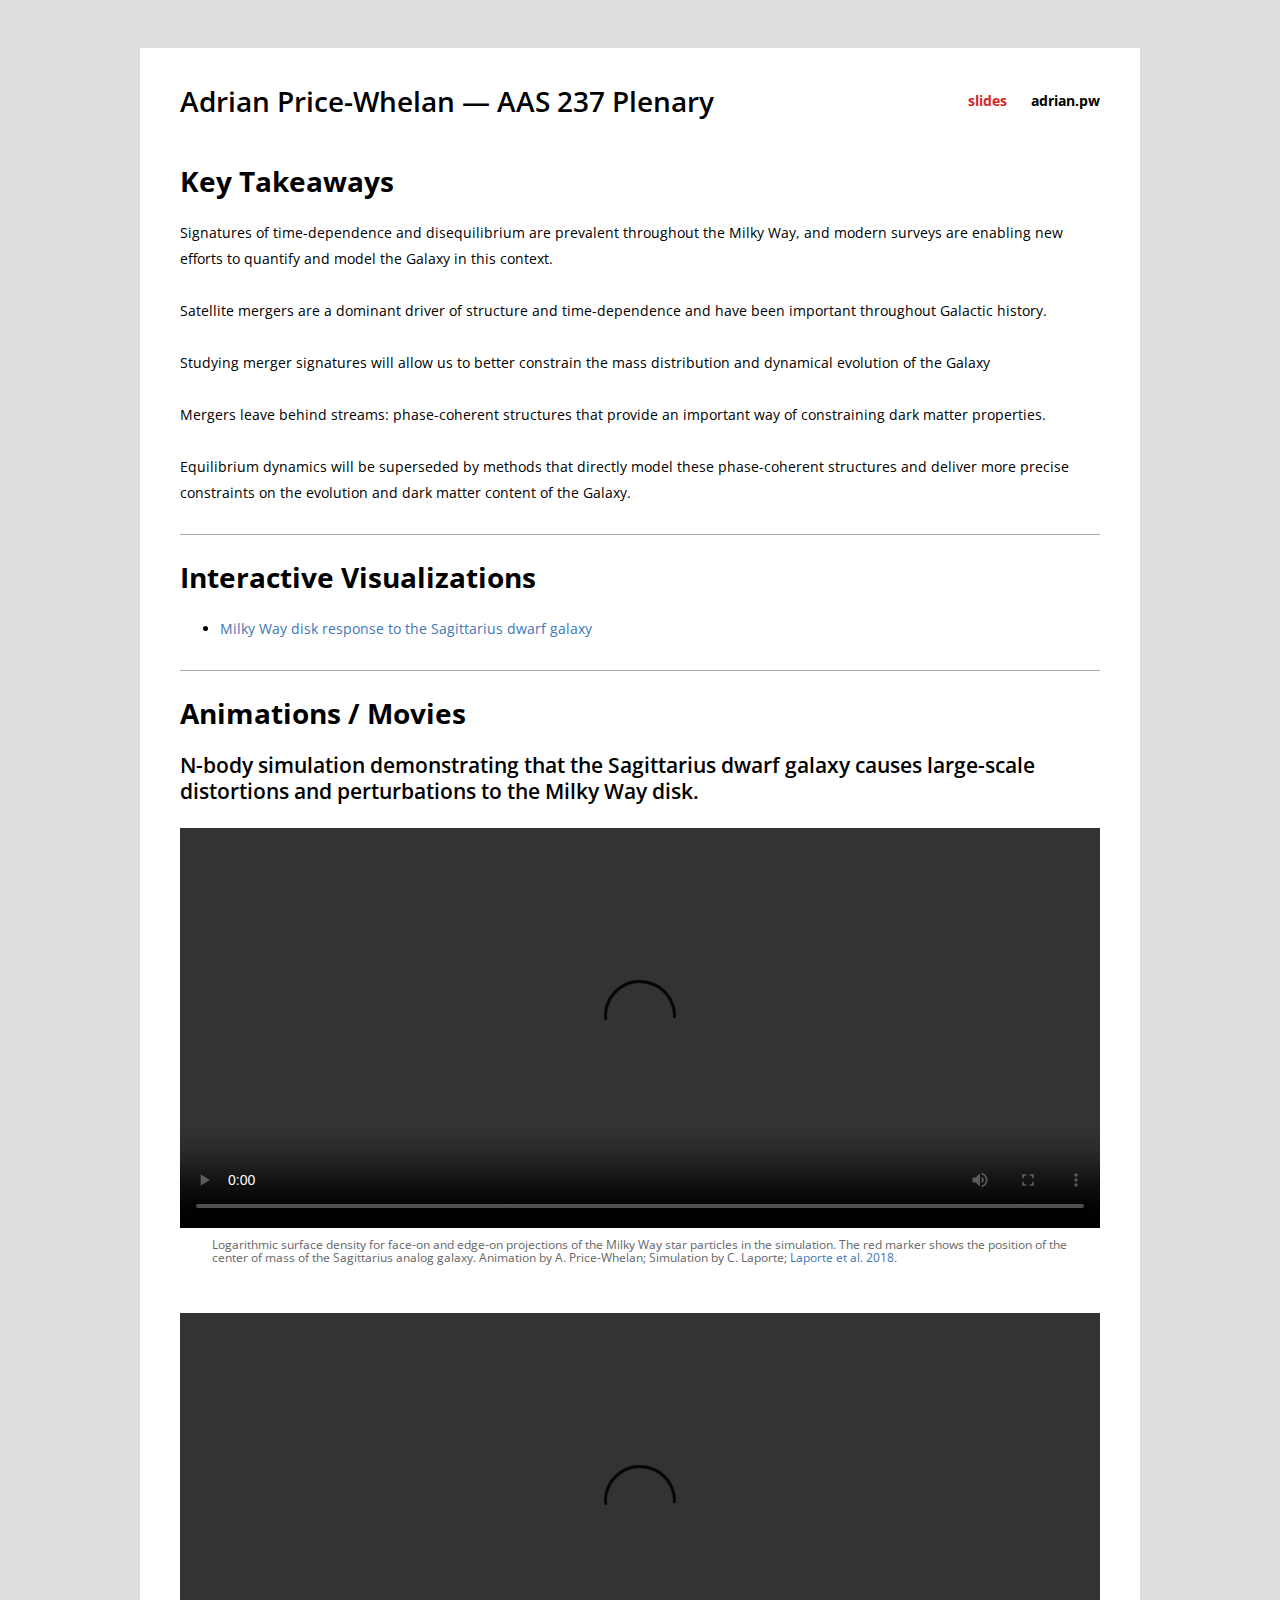
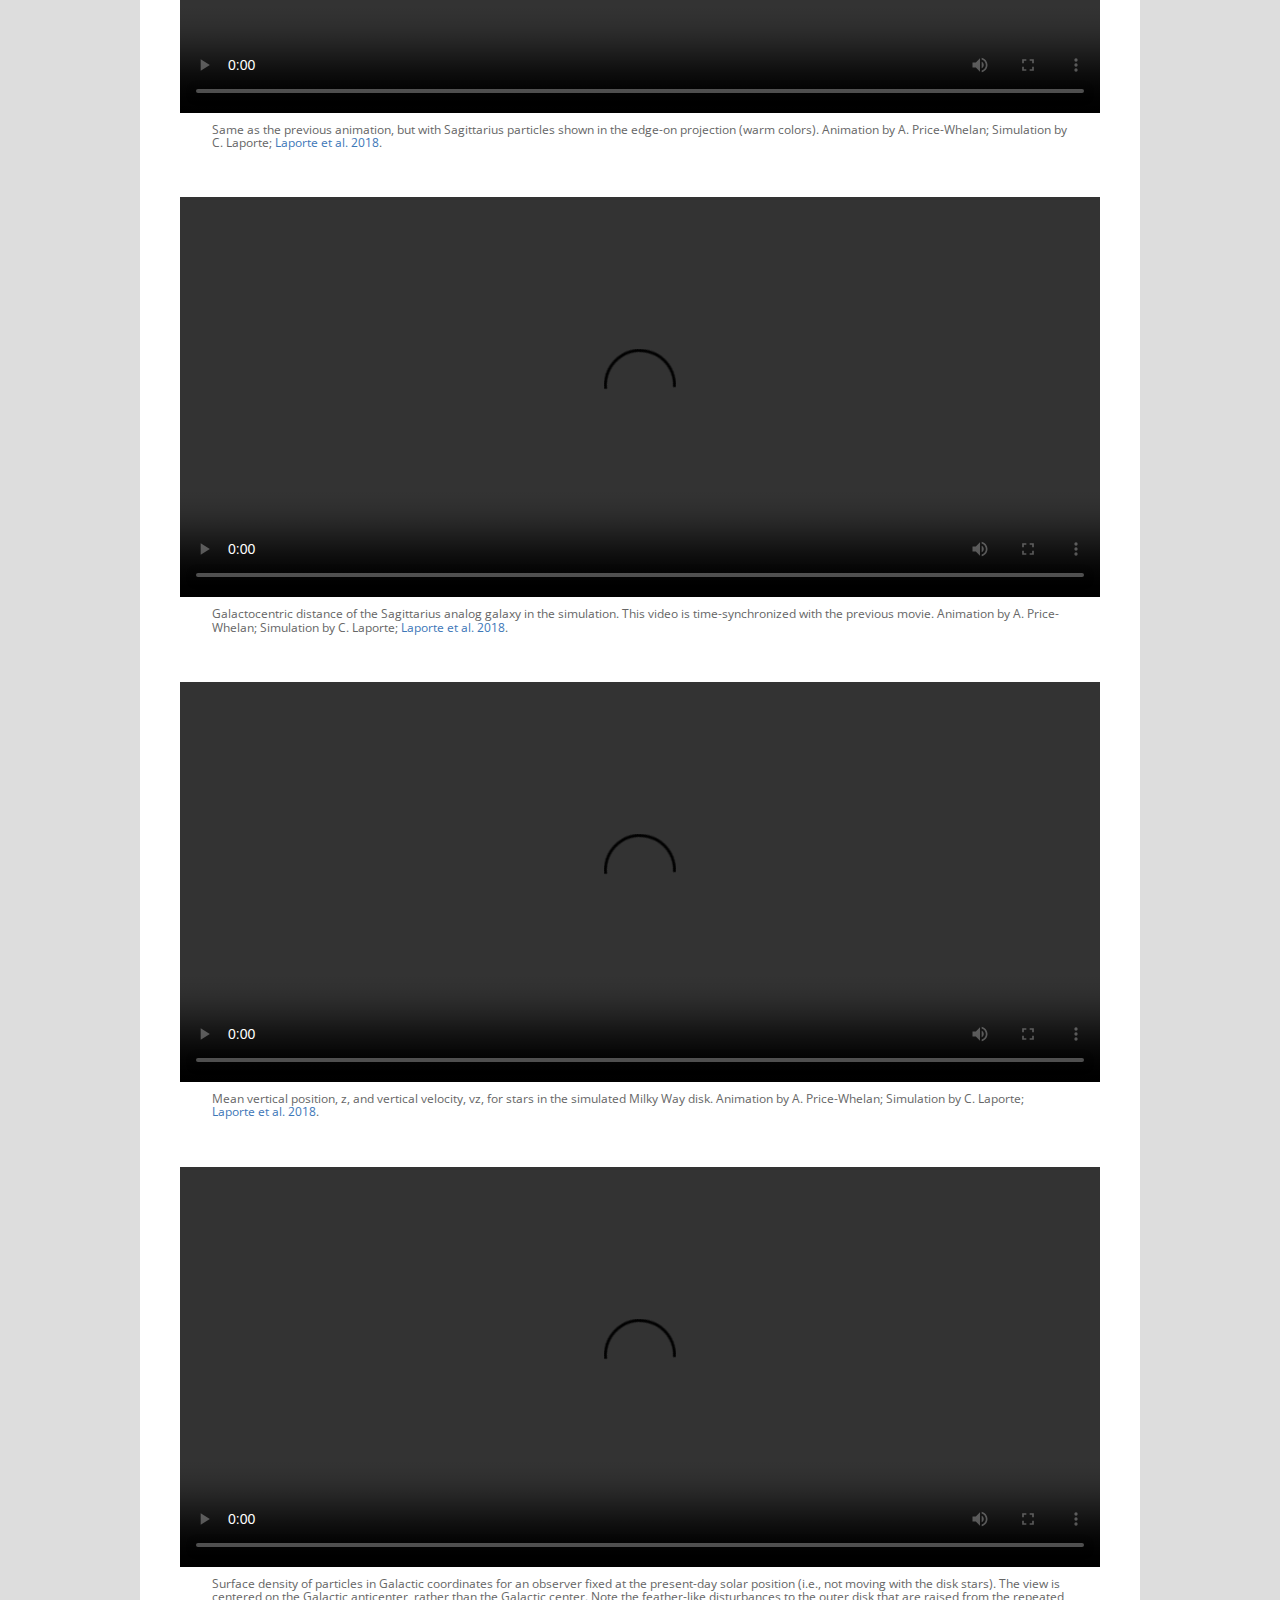
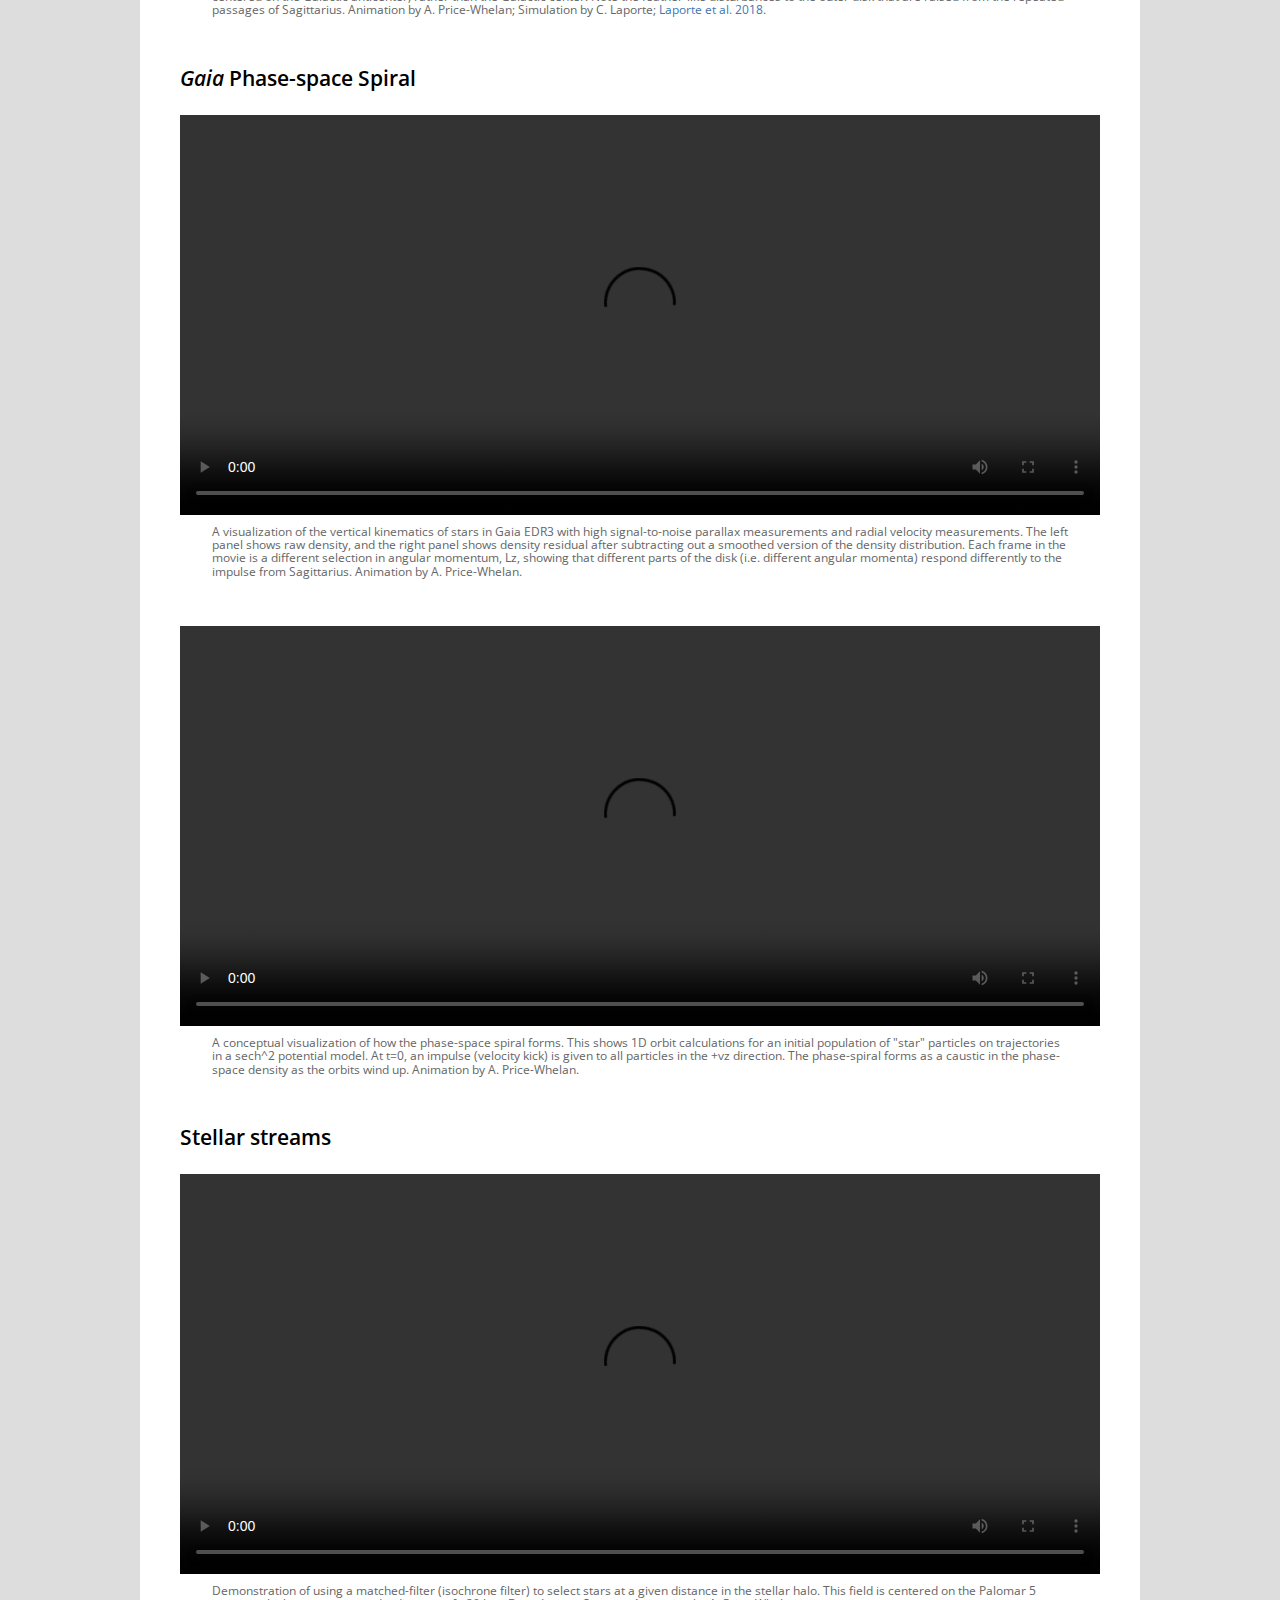
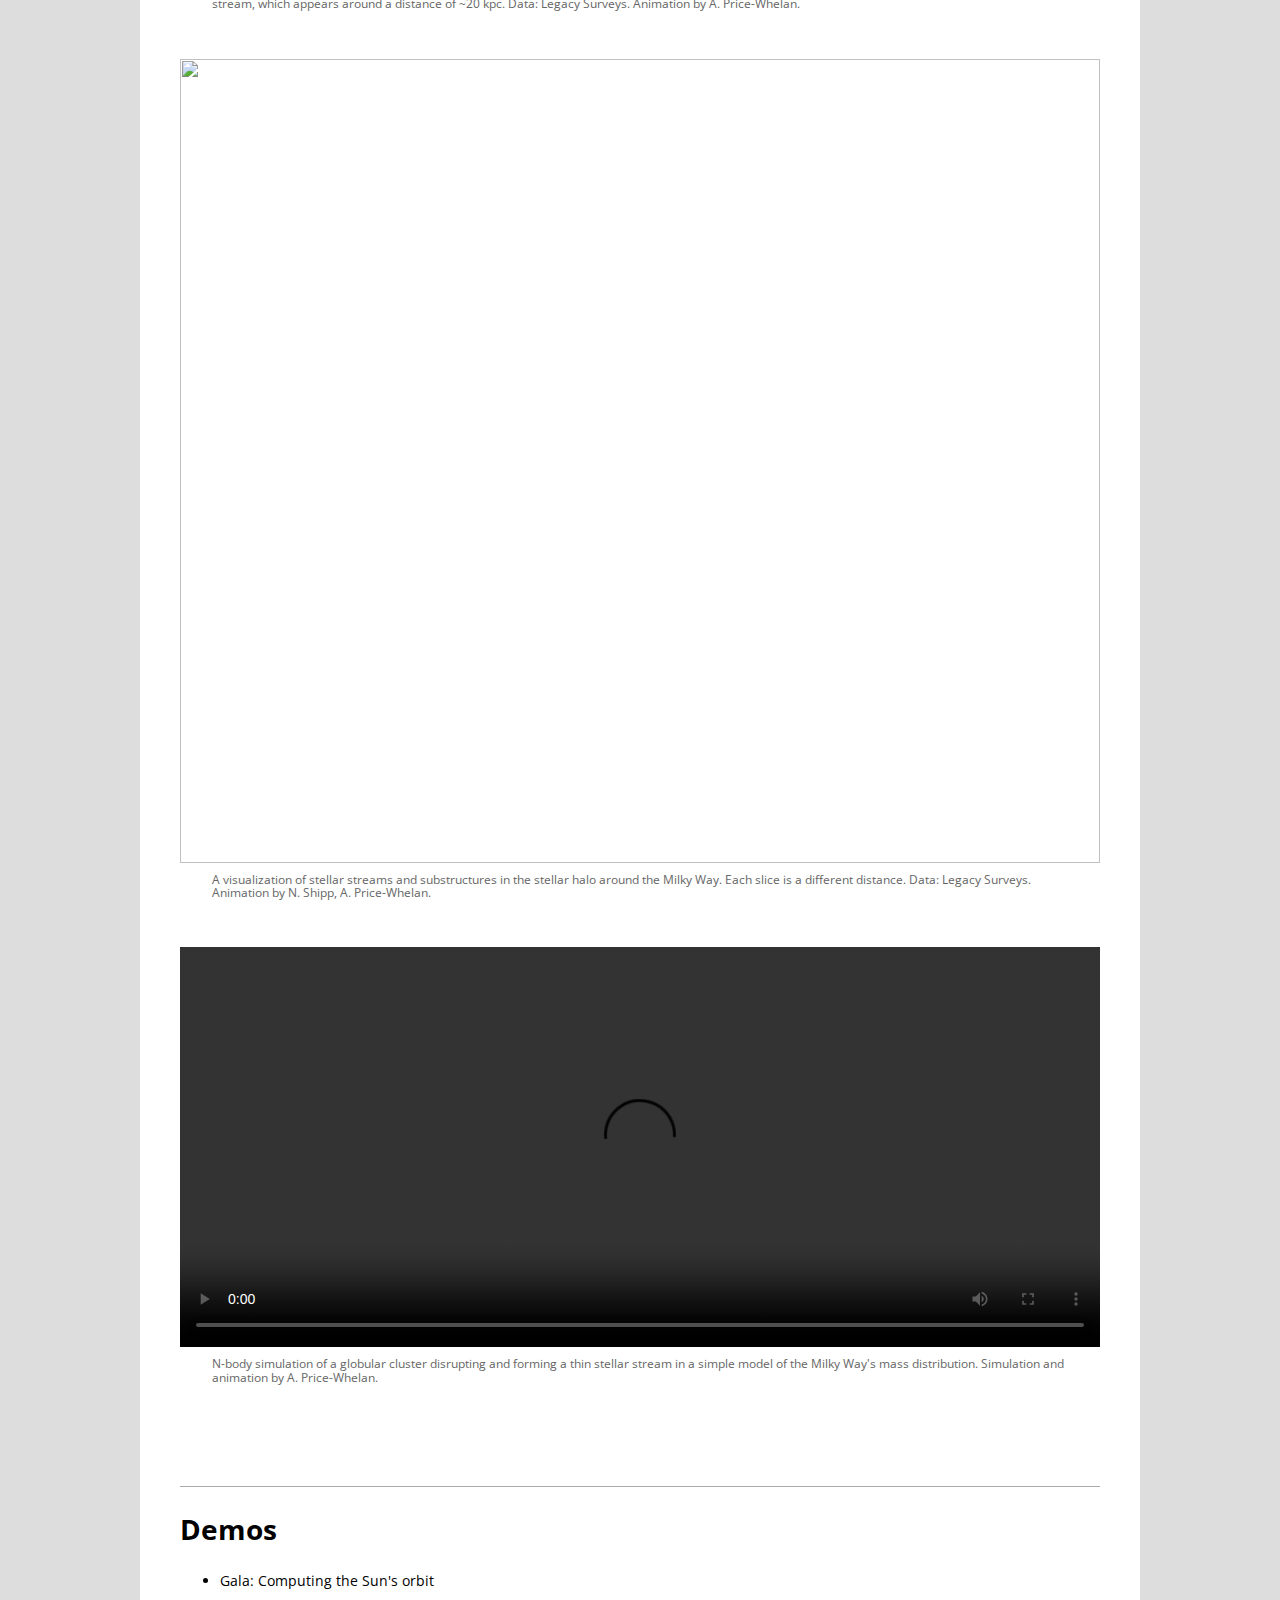
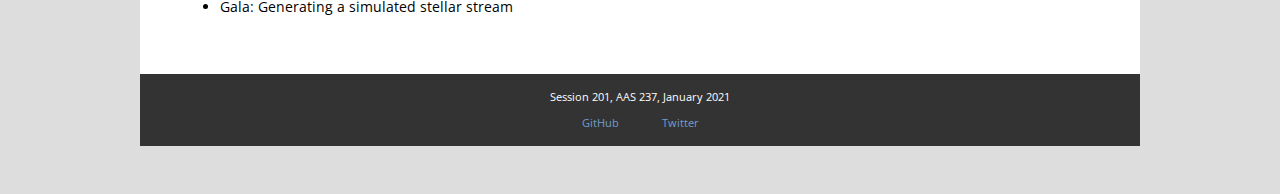
==== index.html @ 42667a9b "movies" ====
<html>
  <head>
    <link rel="stylesheet" href="css/style.css">
  </head>
  <body>
    <div class="site">
      <header class="header">
        <h1 class="maintitle">Adrian Price-Whelan &#8212; AAS 237 Plenary</h1>

        <nav class="navigation">
          <ul>
            <li><a href="https://users.flatironinstitute.org/~apricewhelan/aas237/content/Adrian_Price-Whelan_AAS237.pdf" class='slides'>slides</a></li>
            <li><a href="http://adrian.pw/">adrian.pw</a></li>
          </ul>
        </nav><!-- .navigation -->
      </header><!-- .header -->

      <!-- <img src="http://placehold.it/1000X300" alt="Header Image" /> -->

      <main class="content-wrapper">
        <article class="content">
          <h1>Key Takeaways</h1>

          <p>Signatures of time-dependence and disequilibrium are prevalent
            throughout the Milky Way, and modern surveys are enabling new
            efforts to quantify and model the Galaxy in this context.</p>

          <p>Satellite mergers are a dominant driver of structure and
            time-dependence and have been important throughout Galactic history.</p>

          <p>Studying merger signatures will allow us to better constrain the
            mass distribution and dynamical evolution of the Galaxy</p>

          <p>Mergers leave behind streams: phase-coherent structures that
            provide an important way of constraining dark matter properties.</p>

          <p>Equilibrium dynamics will be superseded by methods that directly
            model these phase-coherent structures and deliver more precise
            constraints on the evolution and dark matter content of the Galaxy.
          </p>

          <hr />

          <!-- ------------------- -->
          <h1>Interactive Visualizations</h1>

            <ul>
              <li>
                <a href="sgr-sim/">
                  Milky Way disk response to the Sagittarius dwarf galaxy
                </a>
              </li>
            </ul>

          <hr />

          <!-- ------------------- -->
          <h1>Animations / Movies</h1>

          <p class="title">
              N-body simulation demonstrating that the Sagittarius dwarf galaxy
              causes large-scale distortions and perturbations to the Milky Way disk.
          </p>
          <video width="100%" height="400px" controls loop>
              <source src="https://users.flatironinstitute.org/~apricewhelan/aas237/movies/chervin-sag-xy-xz.mp4" type="video/mp4">
              Your browser does not support the video tag.
          </video>
          <p class="caption">
              Logarithmic surface density for face-on and edge-on projections of the Milky Way star particles in the simulation.
              The red marker shows the position of the center of mass of the Sagittarius analog galaxy.
              Animation by A. Price-Whelan; Simulation by C. Laporte;
              <a href="https://ui.adsabs.harvard.edu/abs/2018MNRAS.481..286L/abstract">Laporte et al. 2018</a>.
          </p>

          <video width="100%" height="400px" controls loop>
              <source src="https://users.flatironinstitute.org/~apricewhelan/aas237/movies/chervin-sag-xy-xz-with-sag.mp4" type="video/mp4">
              Your browser does not support the video tag.
          </video>
          <p class="caption">
              Same as the previous animation, but with Sagittarius particles shown in the edge-on projection (warm colors).
              Animation by A. Price-Whelan; Simulation by C. Laporte;
              <a href="https://ui.adsabs.harvard.edu/abs/2018MNRAS.481..286L/abstract">Laporte et al. 2018</a>.
          </p>

          <video width="100%" height="400px" controls loop>
              <source src="https://users.flatironinstitute.org/~apricewhelan/aas237/movies/chervin-sag-xy-xz-sag-r.mp4" type="video/mp4">
              Your browser does not support the video tag.
          </video>
          <p class="caption">
              Galactocentric distance of the Sagittarius analog galaxy in the simulation.
              This video is time-synchronized with the previous movie.
              Animation by A. Price-Whelan; Simulation by C. Laporte;
              <a href="https://ui.adsabs.harvard.edu/abs/2018MNRAS.481..286L/abstract">Laporte et al. 2018</a>.
          </p>

          <video width="100%" height="400px" controls loop>
              <source src="https://users.flatironinstitute.org/~apricewhelan/aas237/movies/chervin-sag-meanz-vz.mp4" type="video/mp4">
              Your browser does not support the video tag.
          </video>
          <p class="caption">
              Mean vertical position, z, and vertical velocity, vz, for stars in the simulated Milky Way disk.
              Animation by A. Price-Whelan; Simulation by C. Laporte;
              <a href="https://ui.adsabs.harvard.edu/abs/2018MNRAS.481..286L/abstract">Laporte et al. 2018</a>.
          </p>

          <video width="100%" height="400px" controls loop>
              <source src="https://users.flatironinstitute.org/~apricewhelan/aas237/movies/chervin-sag-sky-anticenter.mp4" type="video/mp4">
              Your browser does not support the video tag.
          </video>
          <p class="caption">
              Surface density of particles in Galactic coordinates for an observer fixed at the present-day solar position (i.e., not moving with the disk stars).
              The view is centered on the Galactic anticenter, rather than the Galactic center.
              Note the feather-like disturbances to the outer disk that are raised from the repeated passages of Sagittarius.
              Animation by A. Price-Whelan; Simulation by C. Laporte;
              <a href="https://ui.adsabs.harvard.edu/abs/2018MNRAS.481..286L/abstract">Laporte et al. 2018</a>.
          </p>


          <p class="title">
              <i>Gaia</i> Phase-space Spiral
          </p>

          <video width="100%" height="400px" controls loop>
              <source src="https://users.flatironinstitute.org/~apricewhelan/aas237/movies/snail-sub-smooth.mp4" type="video/mp4">
              Your browser does not support the video tag.
          </video>
          <p class="caption">
              A visualization of the vertical kinematics of stars in Gaia EDR3 with high signal-to-noise parallax measurements and radial velocity measurements.
              The left panel shows raw density, and the right panel shows density residual after subtracting out a smoothed version of the density distribution.
              Each frame in the movie is a different selection in angular momentum, Lz, showing that different parts of the disk (i.e. different angular momenta)
              respond differently to the impulse from Sagittarius.
              Animation by A. Price-Whelan.
          </p>

          <video width="100%" height="400px" controls loop>
              <source src="https://users.flatironinstitute.org/~apricewhelan/aas237/movies/spiral.mp4" type="video/mp4">
              Your browser does not support the video tag.
          </video>
          <p class="caption">
              A conceptual visualization of how the phase-space spiral forms.
              This shows 1D orbit calculations for an initial population of "star" particles on trajectories in a sech^2 potential model.
              At t=0, an impulse (velocity kick) is given to all particles in the +vz direction.
              The phase-spiral forms as a caustic in the phase-space density as the orbits wind up.
              Animation by A. Price-Whelan.
          </p>


          <p class="title">
              Stellar streams
          </p>
          <video width="100%" height="400px" controls loop>
              <source src="https://users.flatironinstitute.org/~apricewhelan/aas237/movies/pal5_isochrone.mp4" type="video/mp4">
              Your browser does not support the video tag.
          </video>
          <p class="caption">
              Demonstration of using a matched-filter (isochrone filter) to select stars at a given distance in the stellar halo.
              This field is centered on the Palomar 5 stream, which appears around a distance of ~20 kpc.
              Data: Legacy Surveys. Animation by A. Price-Whelan.
          </p>

          <img width="100%" src="https://users.flatironinstitute.org/~apricewhelan/aas237/movies/fos-icrs.gif" />
          <p class="caption">
              A visualization of stellar streams and substructures in the stellar halo around the Milky Way.
              Each slice is a different distance.
              Data: Legacy Surveys. Animation by N. Shipp, A. Price-Whelan.
          </p>

          <video width="100%" height="400px" controls loop>
              <source src="http://adrian.pw/talkviz/movies/stream_xy.mp4" type="video/mp4">
              Your browser does not support the video tag.
          </video>
          <p class="caption">
              N-body simulation of a globular cluster disrupting and forming a thin stellar stream in a simple model of the Milky Way's mass distribution.
              Simulation and animation by A. Price-Whelan.
          </p>

          <!---
          <p>Stream + subhalo</p> -->

          <br/>
          <hr />

          <!-- ------------------- -->
          <h1>Demos</h1>
          <p>
            <ul>
              <li>Gala: Computing the Sun's orbit</li>
              <li>Gala: Generating a simulated stellar stream</li>
            </ul>
          </p>


        </article><!-- .content -->
      </main><!-- .content-wrapper -->

      <footer class="footer">
        Session 201, AAS 237, January 2021<br/>
        <a href="https://github.com/adrn">GitHub</a>
        <a href="https://twitter.com/adrianprw">Twitter</a>
      </footer>

    </div><!-- .site -->
  </body>
</html>
---- css/style.css ----
@import url('https://fonts.googleapis.com/css2?family=Open+Sans:ital,wght@0,300;0,400;0,600;0,700;1,300;1,400;1,600;1,700&display=swap');

/* color palette */
:root {
    --tab-blue:#3d77b8;
    --tab-lightblue: #729ece;
    --tab-orange: #ff7f0e;
    --tab-red: #d62728;
}


body {
    font-family: "Open sans", sans-serif;
    background-color: #ddd;
    padding: 40px;
    font-size: 14px;
    line-height: 26px;
}

.site {
    background-color: white;
    max-width: 1000px;
    margin: auto;
    overflow: hidden;
}

hr {
    display: block;
    height: 1px;
    border: 0;
    border-top: 1px solid #aaa;
    margin: 2em 0;
    padding: 0;
}

img {
    max-width: 100%;
    height: auto;
}

h1, h2, h3, h4, h5, h6 {
    margin: 0 0 26px;
}

p {
    margin-bottom: 26px;
}

p:last-child {
    margin-bottom: 0;
}

.header {
    padding: 40px;
    text-align: center;
}

.maintitle {
    margin: 0;
    font-weight: 600;
}

@media (min-width: 800px) {
    .maintitle {
        float: left;
    }
}

.navigation ul {
    list-style-type: none;
    margin: 0;
    padding: 0;
}

.navigation li {
    display: inline-block;
}

a {
    text-decoration: none;
    color: var(--tab-blue);
}

.navigation a {
    font-weight: 700;
    color: #000;
    padding: 0 20px;
}

a.slides {
    color: var(--tab-red);
}

a:hover {
    color: var(--tab-lightblue);
}

@media (min-width: 800px) {
    .navigation {
        float: right;
    }
    .navigation a {
        padding: 0 0 0 20px;
    }
}

.content-wrapper {
    padding: 40px;
}

.footer {
    background-color: #333;
    color: white;
    overflow: hidden;
    text-align: center;
    padding: 10px;
    font-size: 75%;
}

.footer a {
    color: var(--tab-lightblue);
    padding: 0 20px;
}

.footer a:hover {
    color: var(--tab-blue);
}

@media (min-width: 800px) {
    .footer {
        clear: both;
    }
    .footer .column {
        width: 32%;
        float: left;
        padding-right: 2%;
        margin-bottom: 2%;
    }
    .footer .column.last {
        padding-right: 0;
    }
}

.title {
    font-size: 150%;
    margin-top: 16px;
    margin-bottom: 24px;
    font-weight: 600;
}

p.caption {
    margin: 0 32px;
    margin-bottom: 48px;
    margin-top: 10px;
    line-height: 10pt;
    font-size: 85%;
    color: #666666;
}
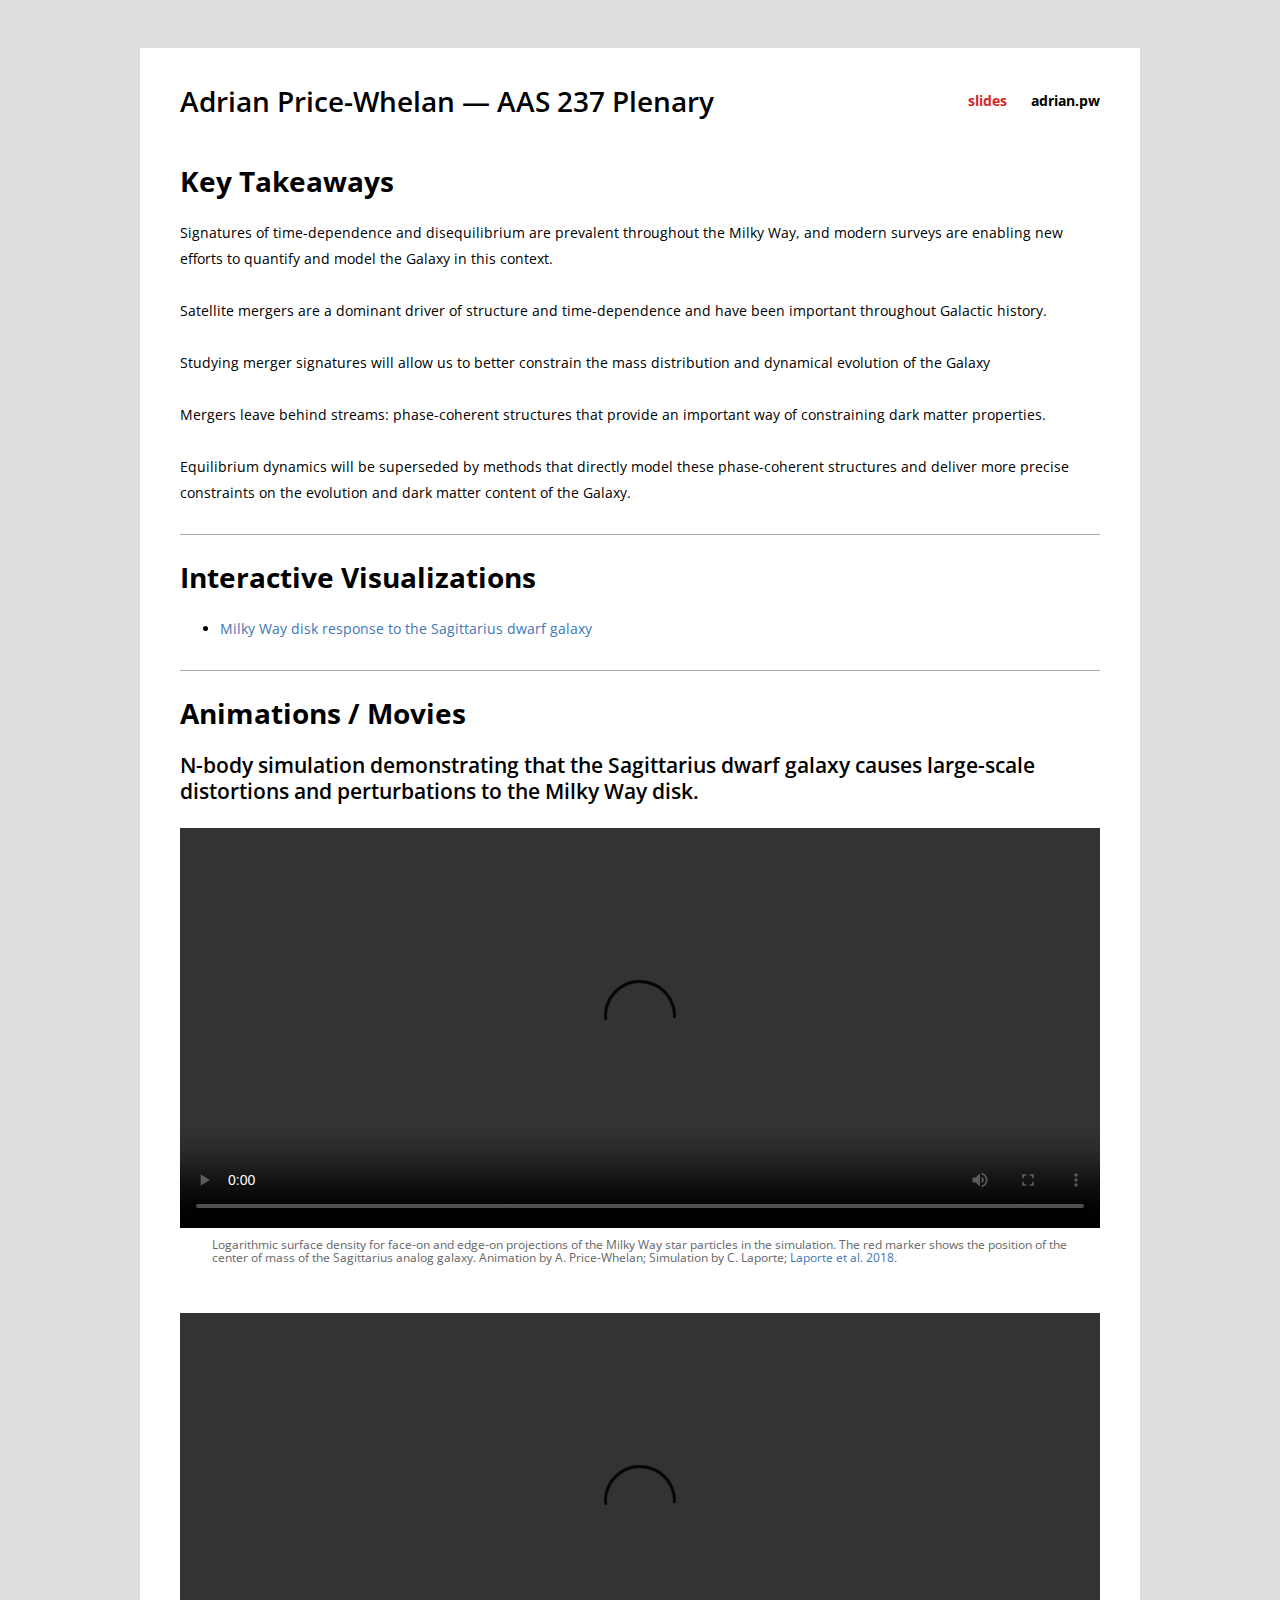
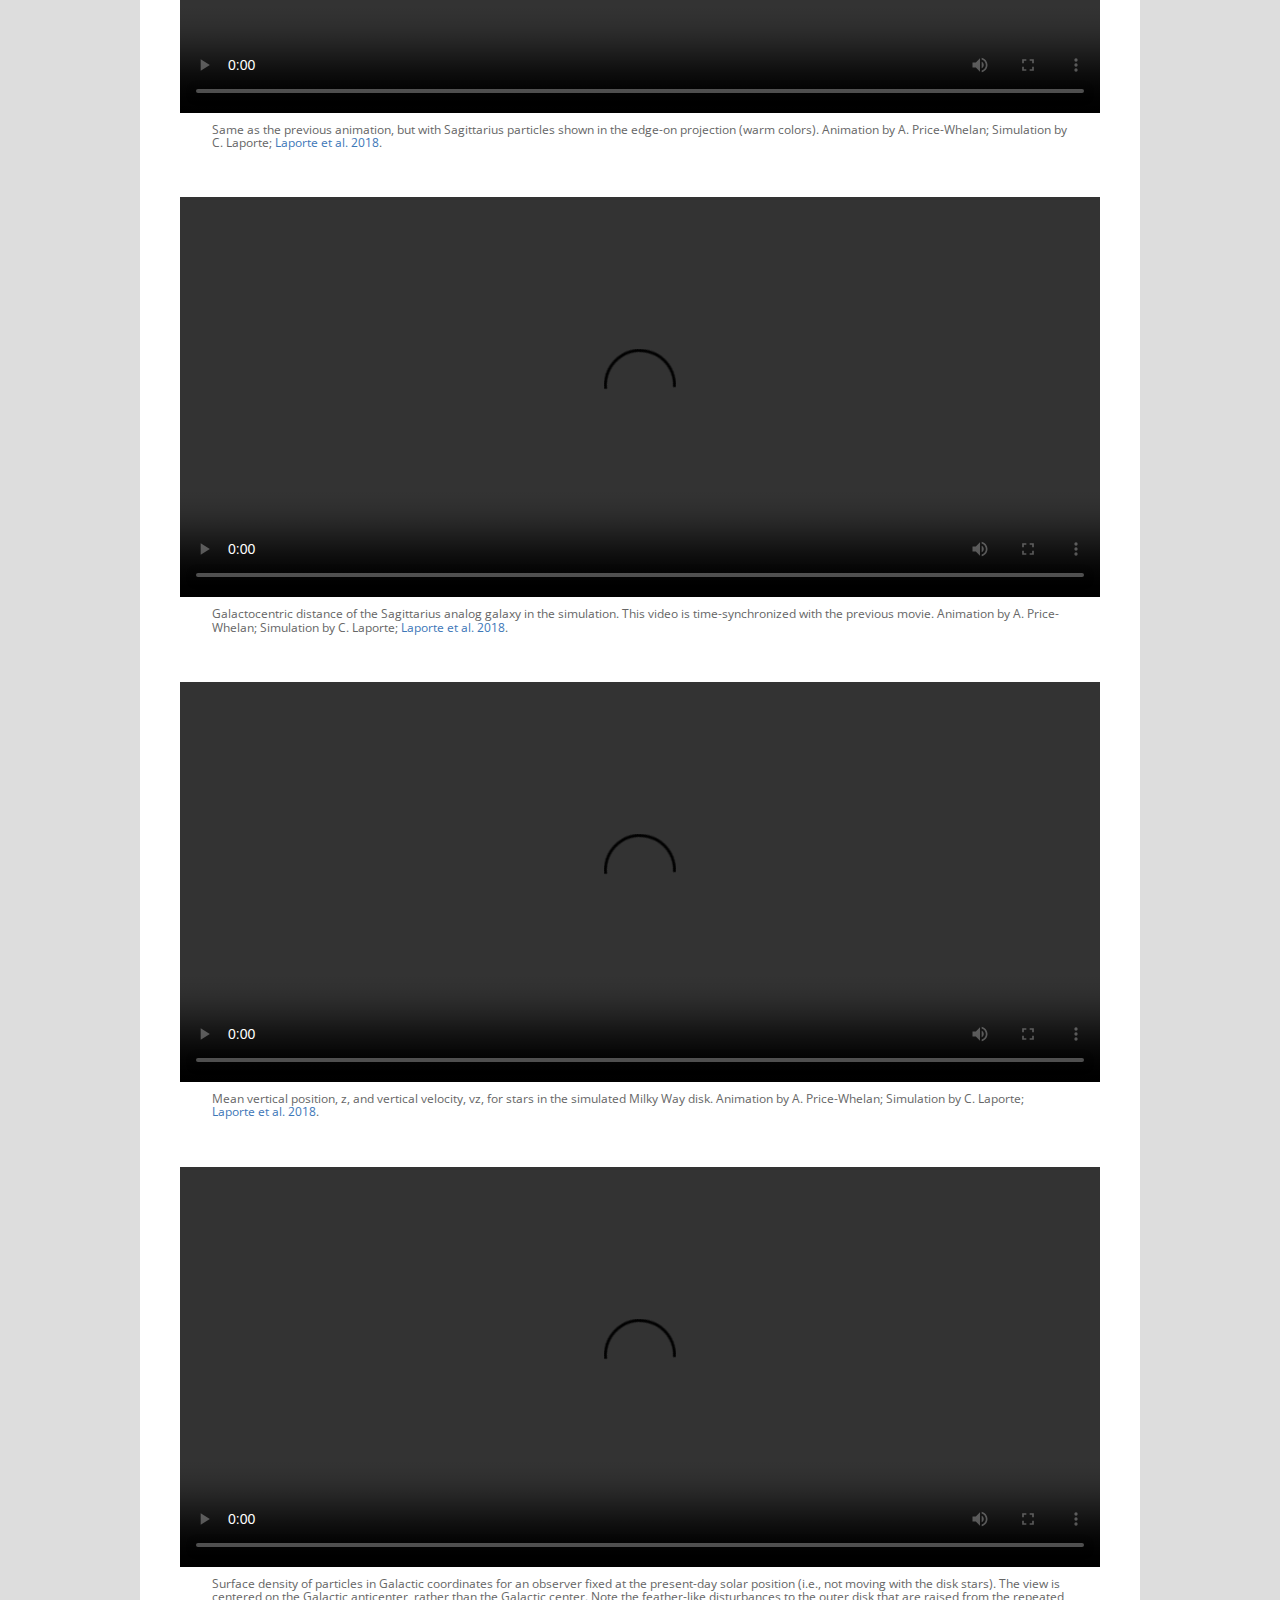
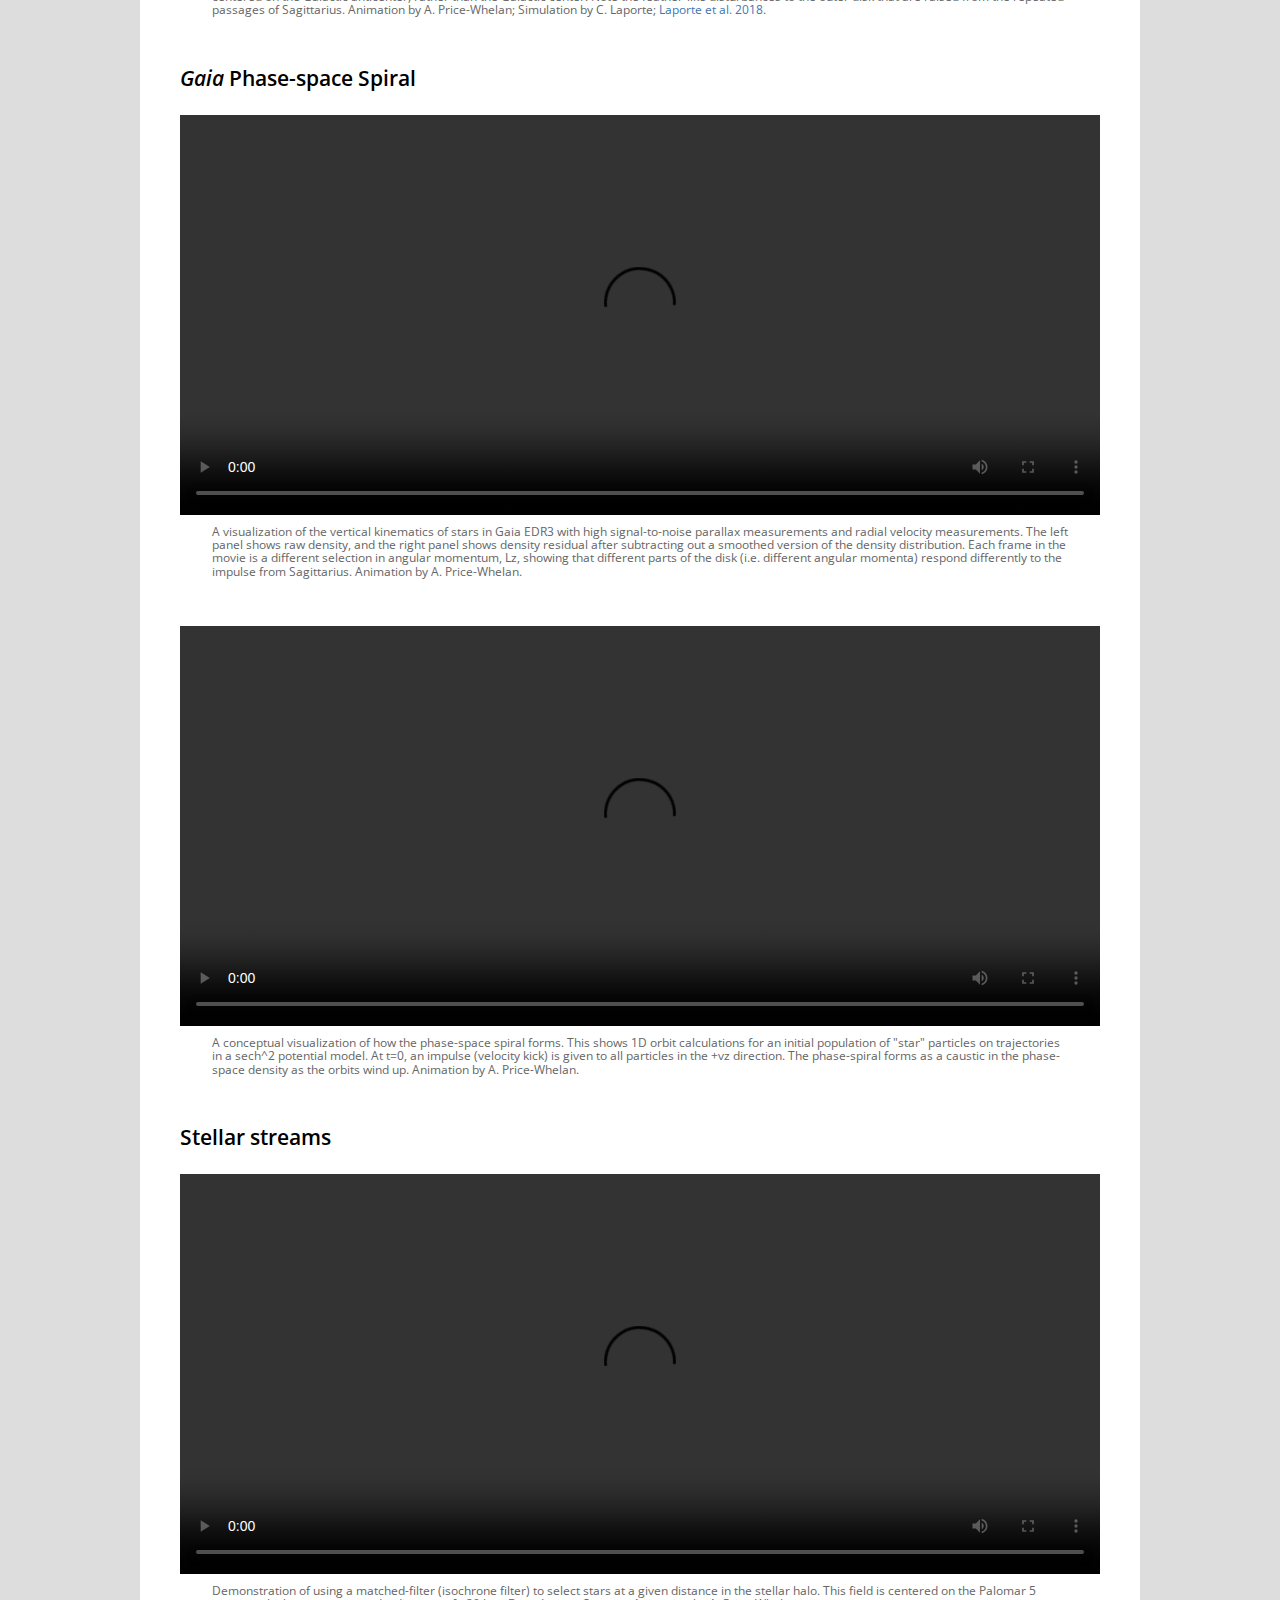
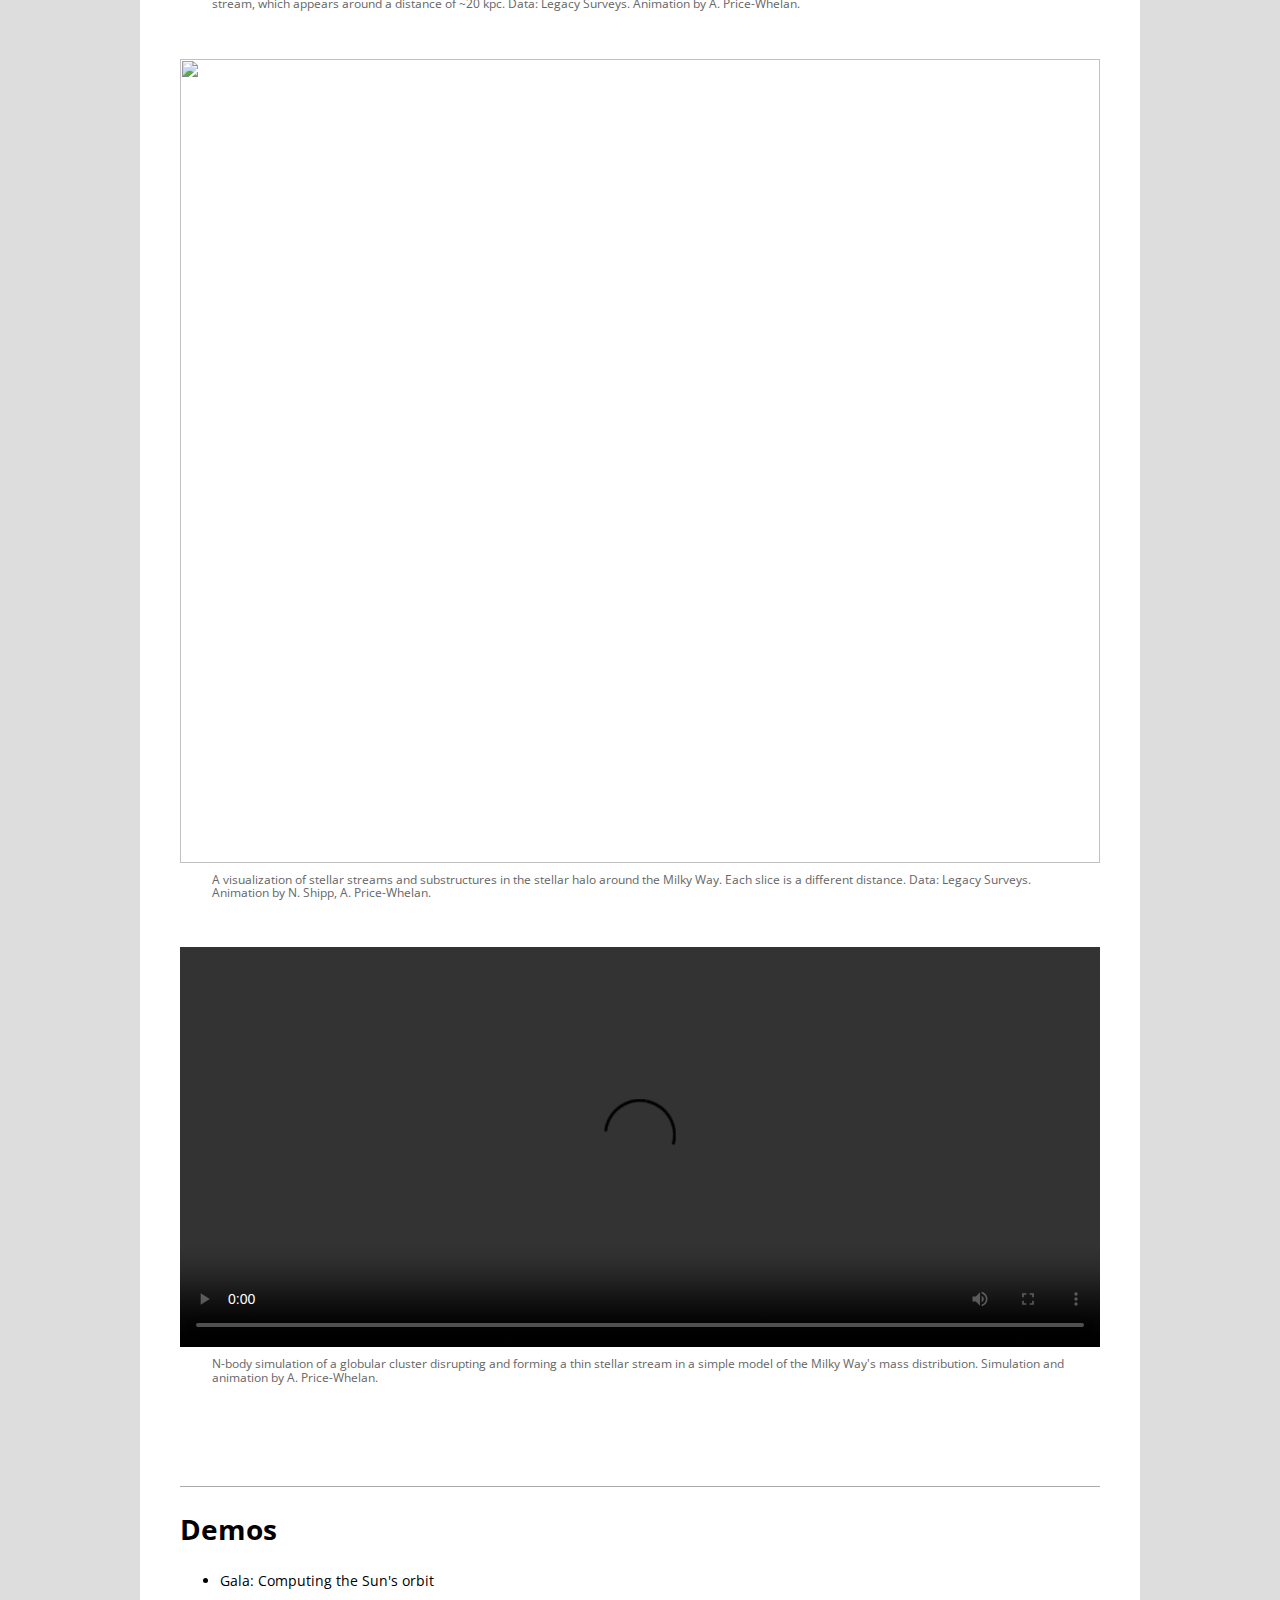
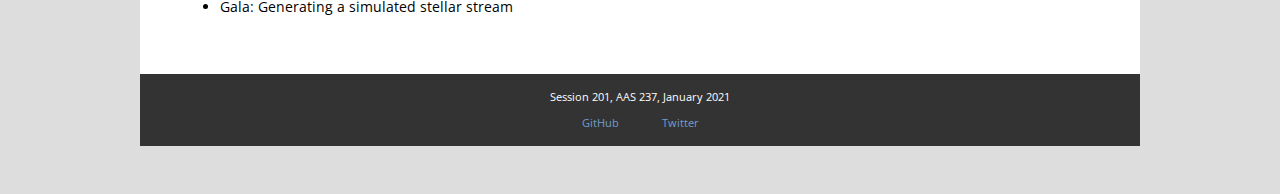
==== commit 08bd1bfe: "oops" ====
--- a/index.html
+++ b/index.html
@@ -10,7 +10,7 @@
         <nav class="navigation">
           <ul>
             <li><a href="https://users.flatironinstitute.org/~apricewhelan/aas237/content/Adrian_Price-Whelan_AAS237.pdf" class='slides'>slides</a></li>
-            <li><a href="http://adrian.pw/">adrian.pw</a></li>
+            <li><a href="https://adrian.pw/">adrian.pw</a></li>
           </ul>
         </nav><!-- .navigation -->
       </header><!-- .header -->
@@ -166,7 +166,7 @@
           </p>
 
           <video width="100%" height="400px" controls loop>
-              <source src="http://adrian.pw/talkviz/movies/stream_xy.mp4" type="video/mp4">
+              <source src="https://adrian.pw/talkviz/movies/stream_xy.mp4" type="video/mp4">
               Your browser does not support the video tag.
           </video>
           <p class="caption">
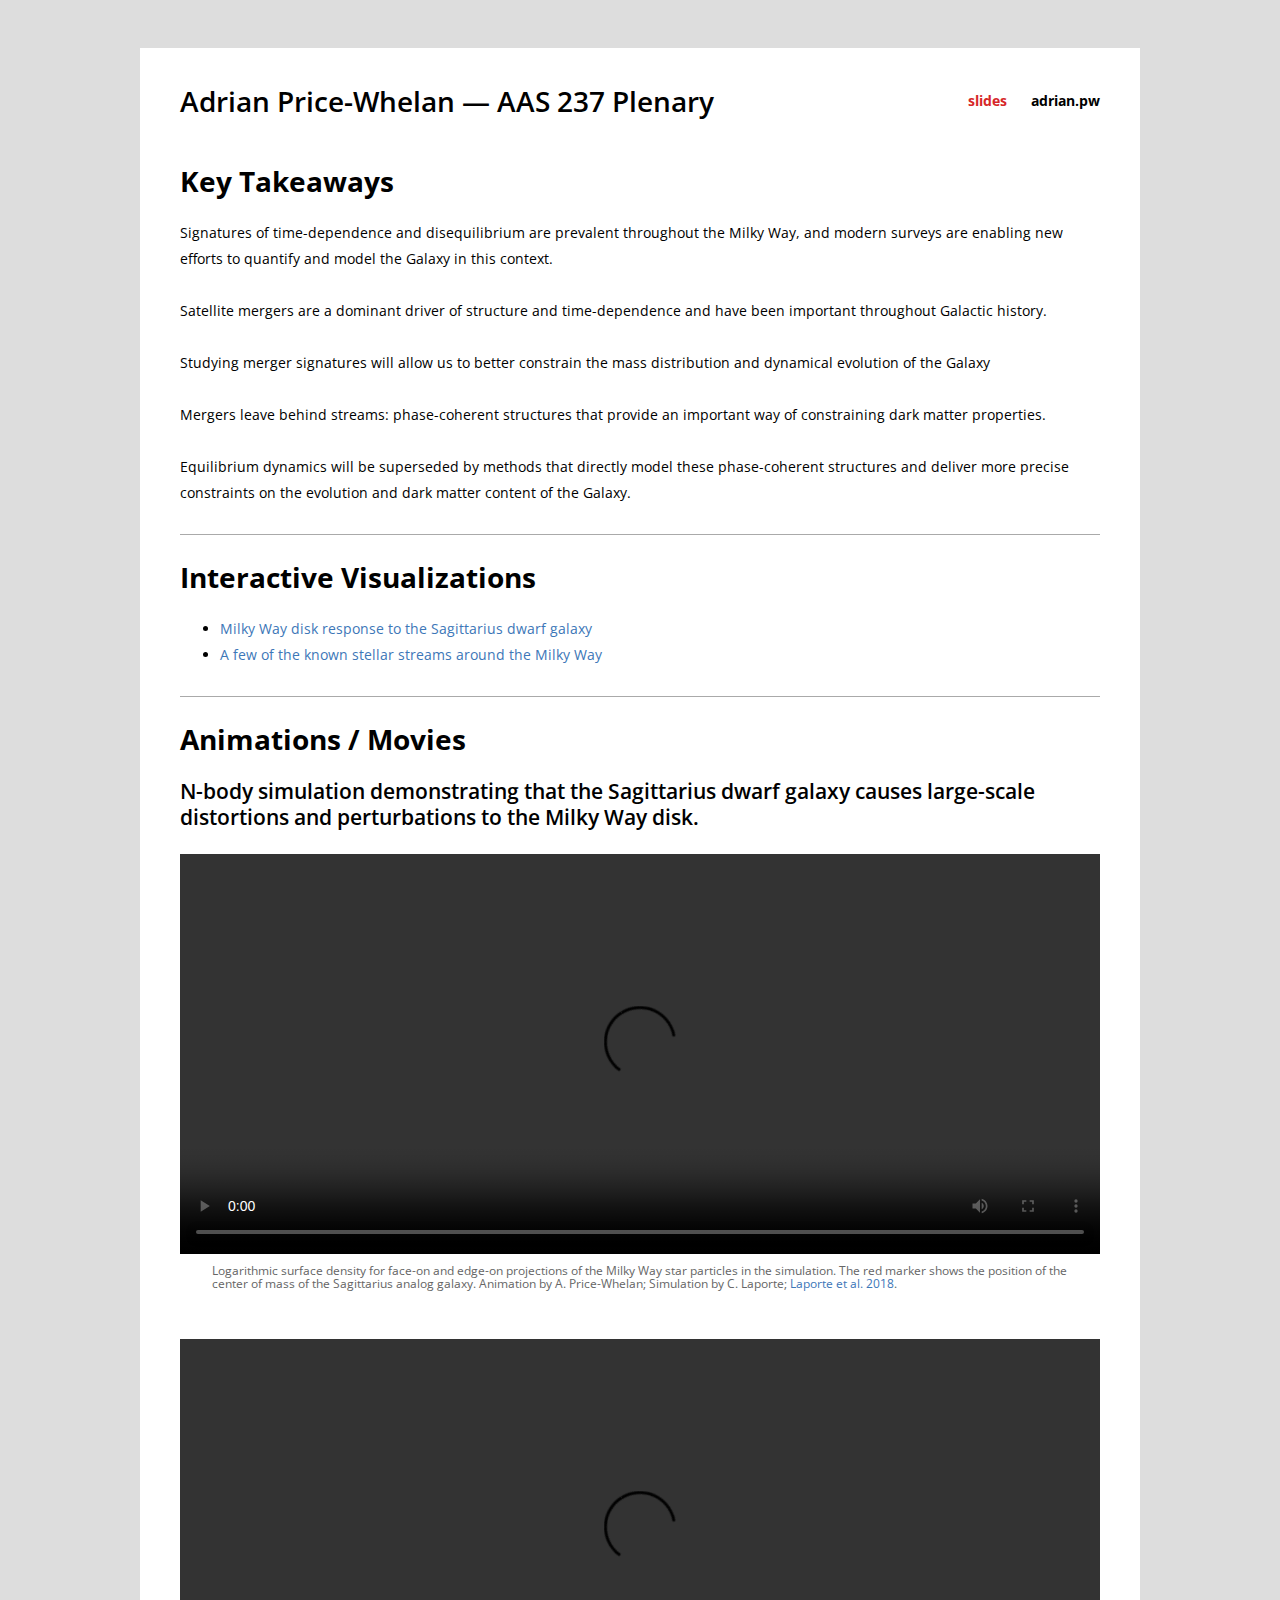
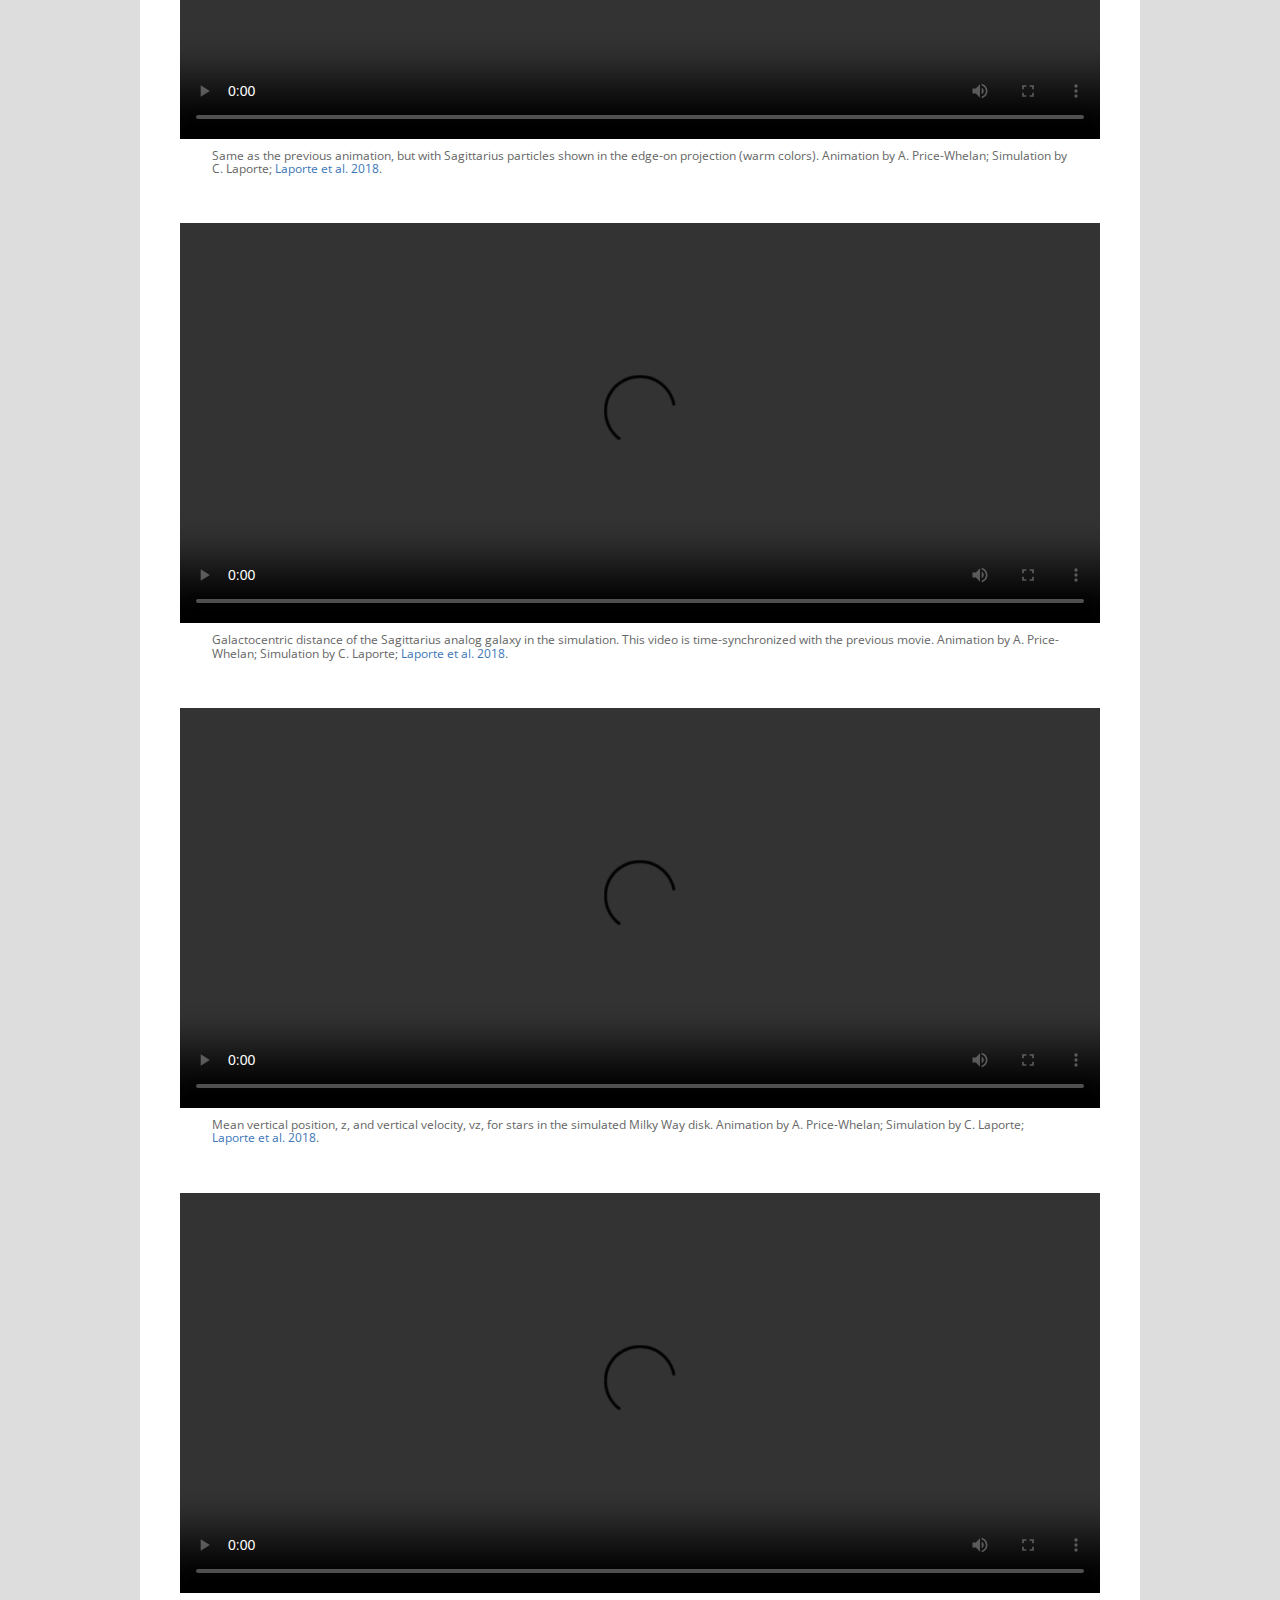
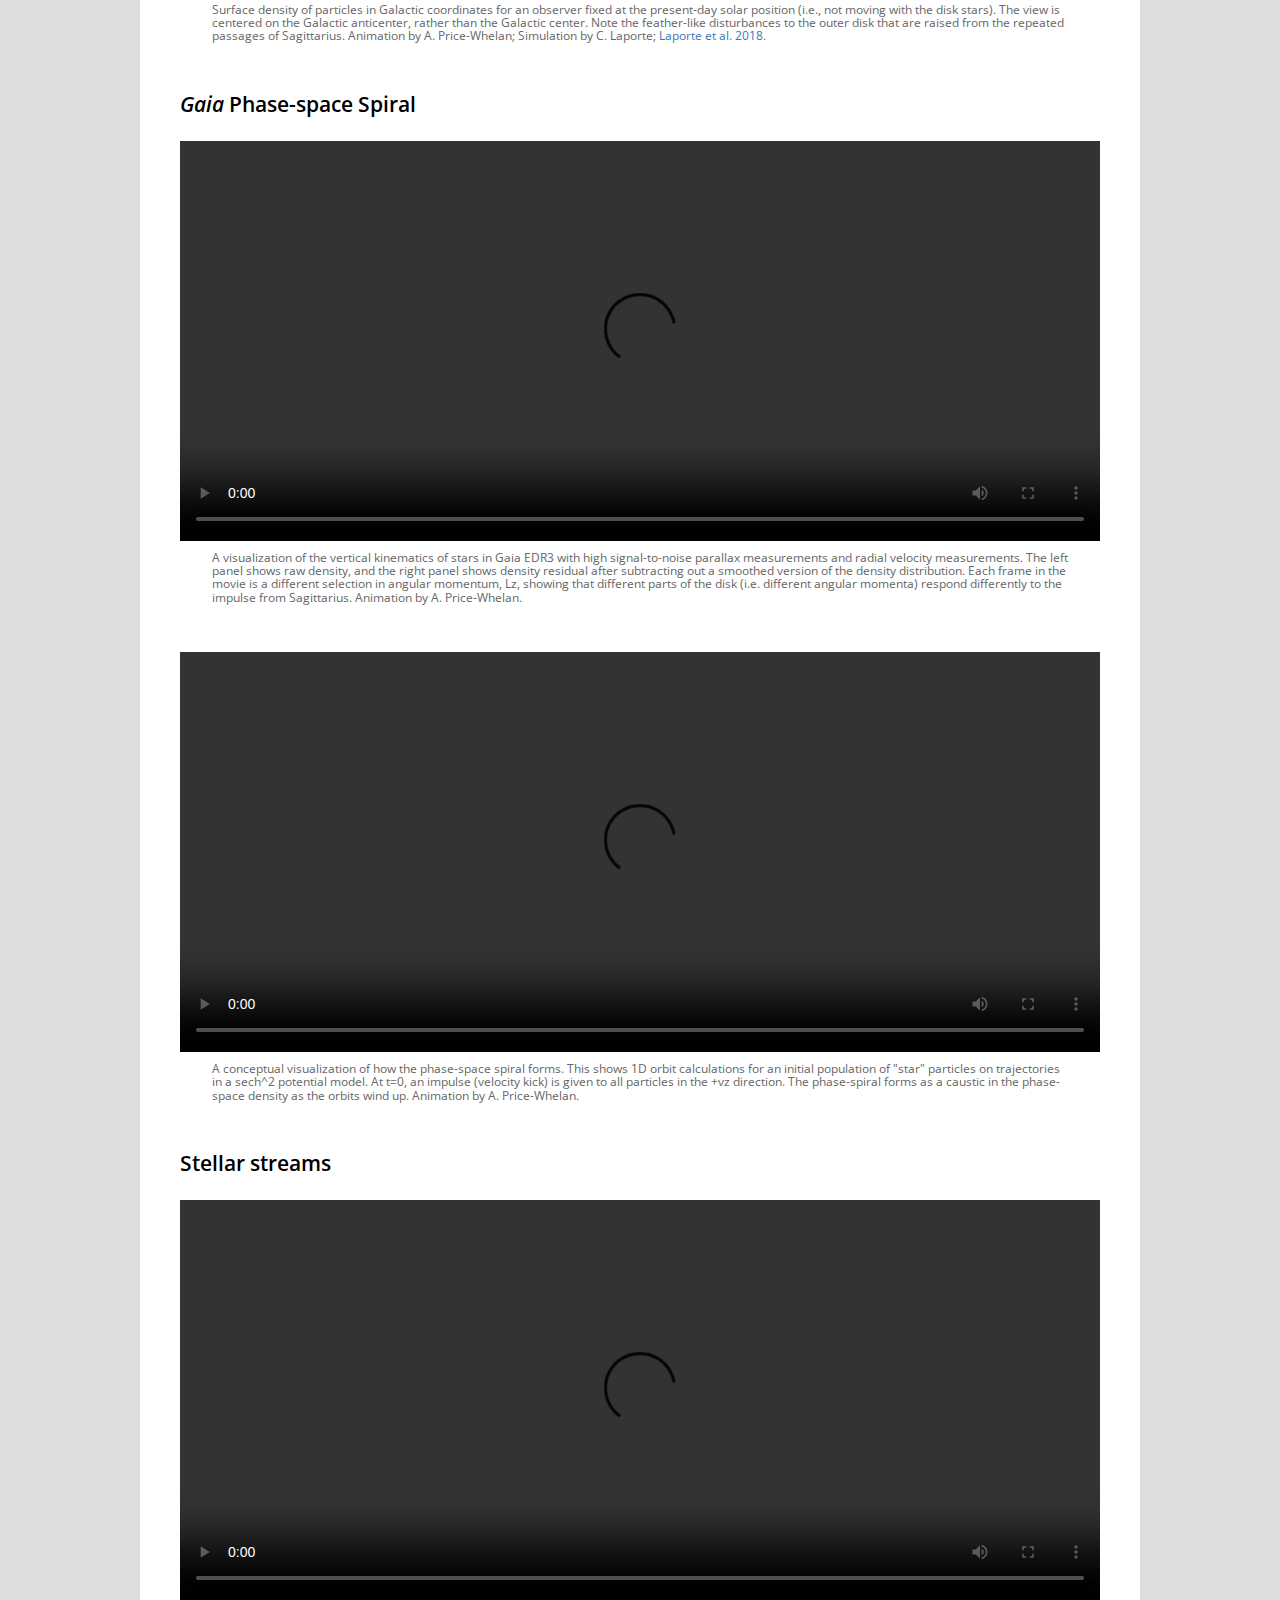
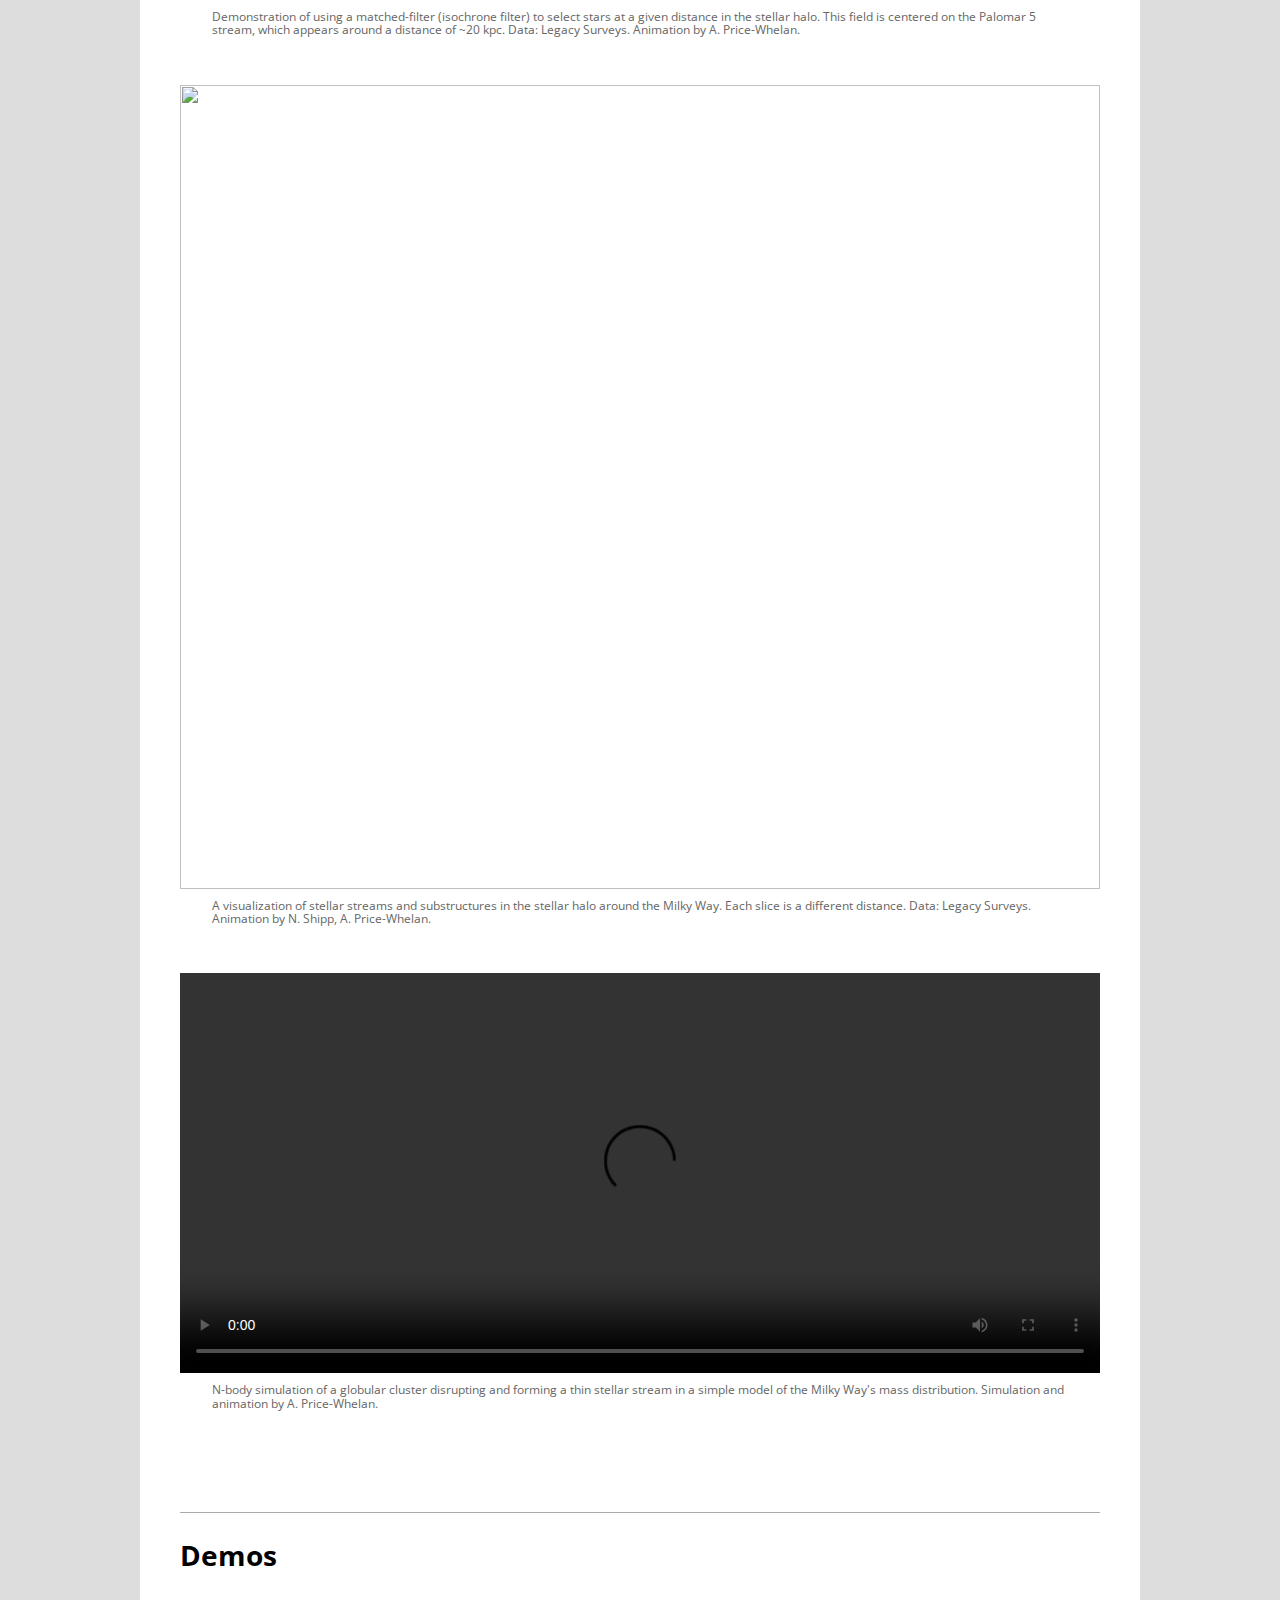
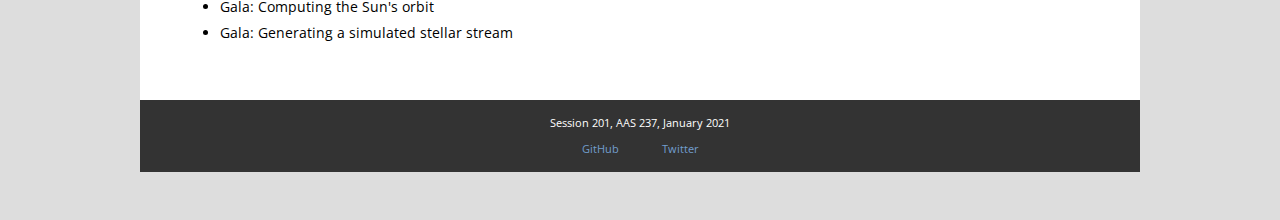
==== commit f88e11d1: "viz" ====
--- a/index.html
+++ b/index.html
@@ -50,6 +50,11 @@
                   Milky Way disk response to the Sagittarius dwarf galaxy
                 </a>
               </li>
+              <li>
+                <a href="https://adrian.pw/visualizations/mwstreams/">
+                  A few of the known stellar streams around the Milky Way
+                </a>
+              </li>
             </ul>
 
           <hr />
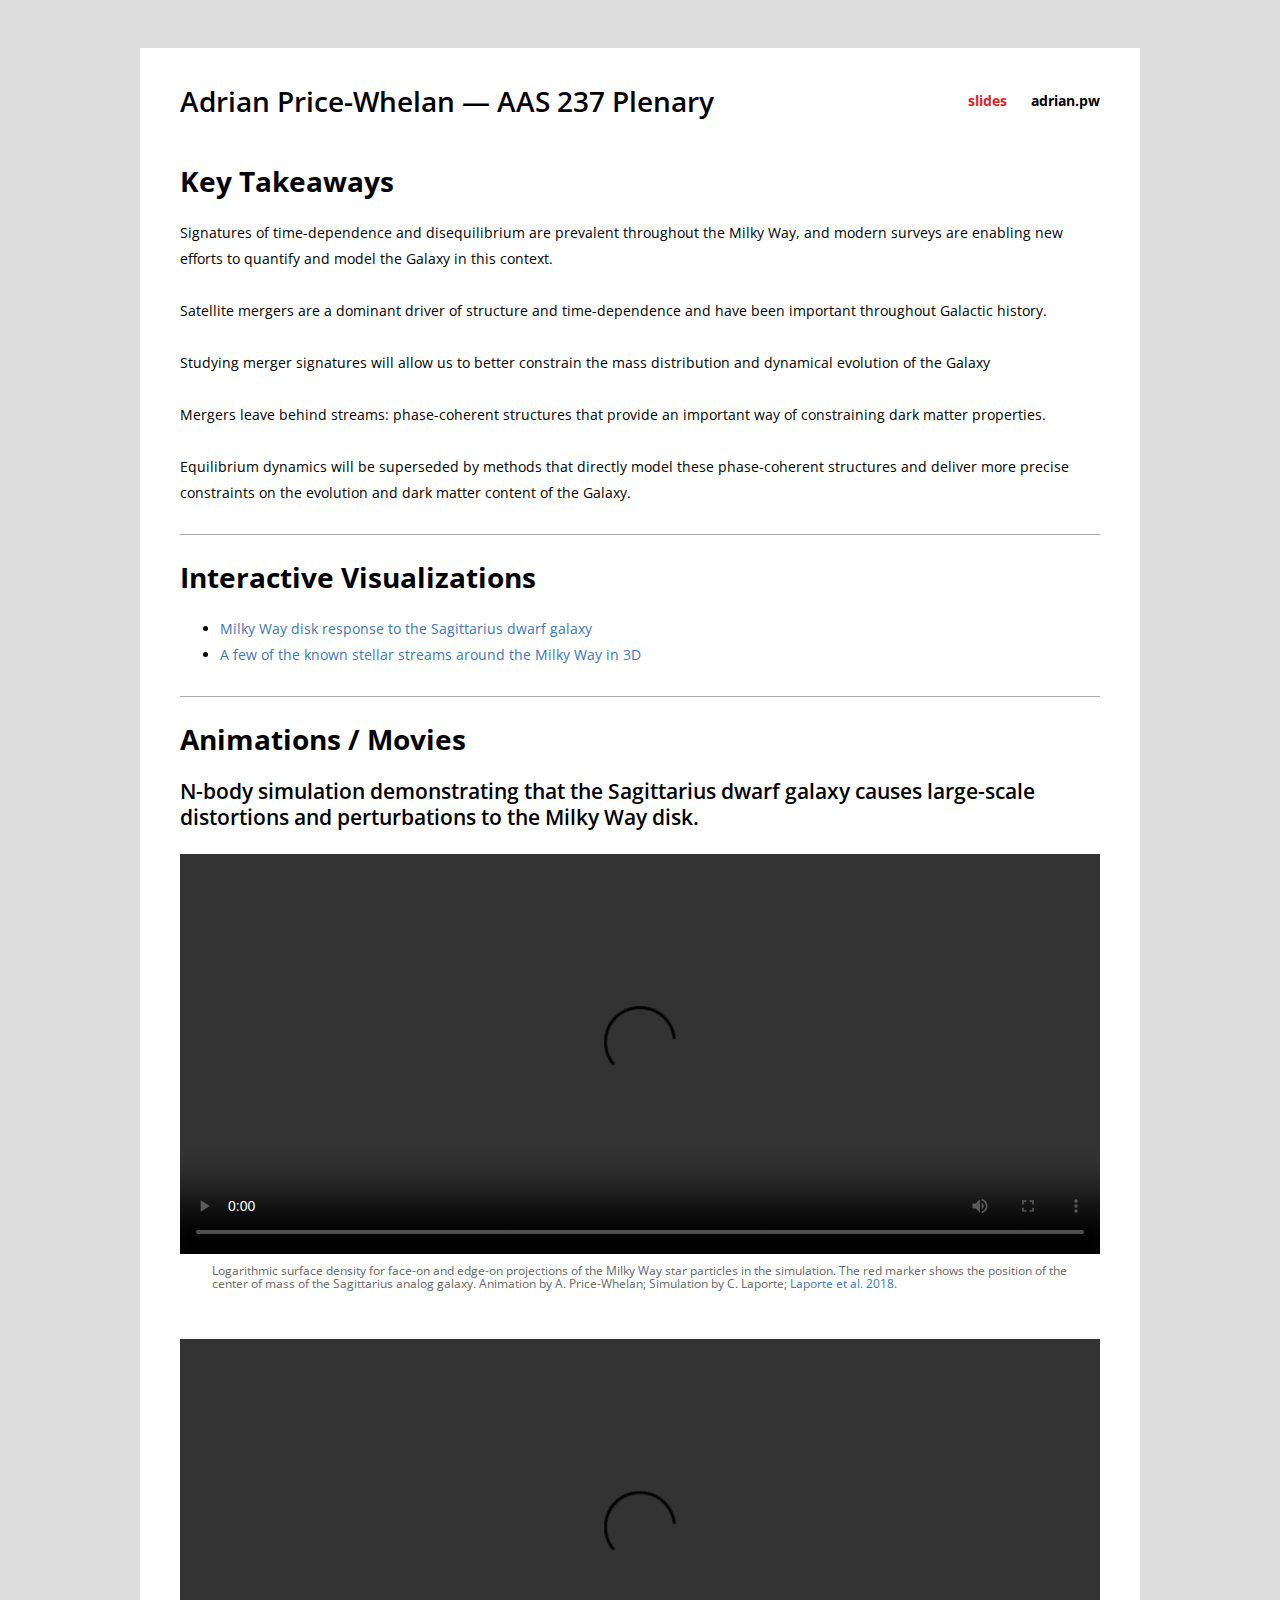
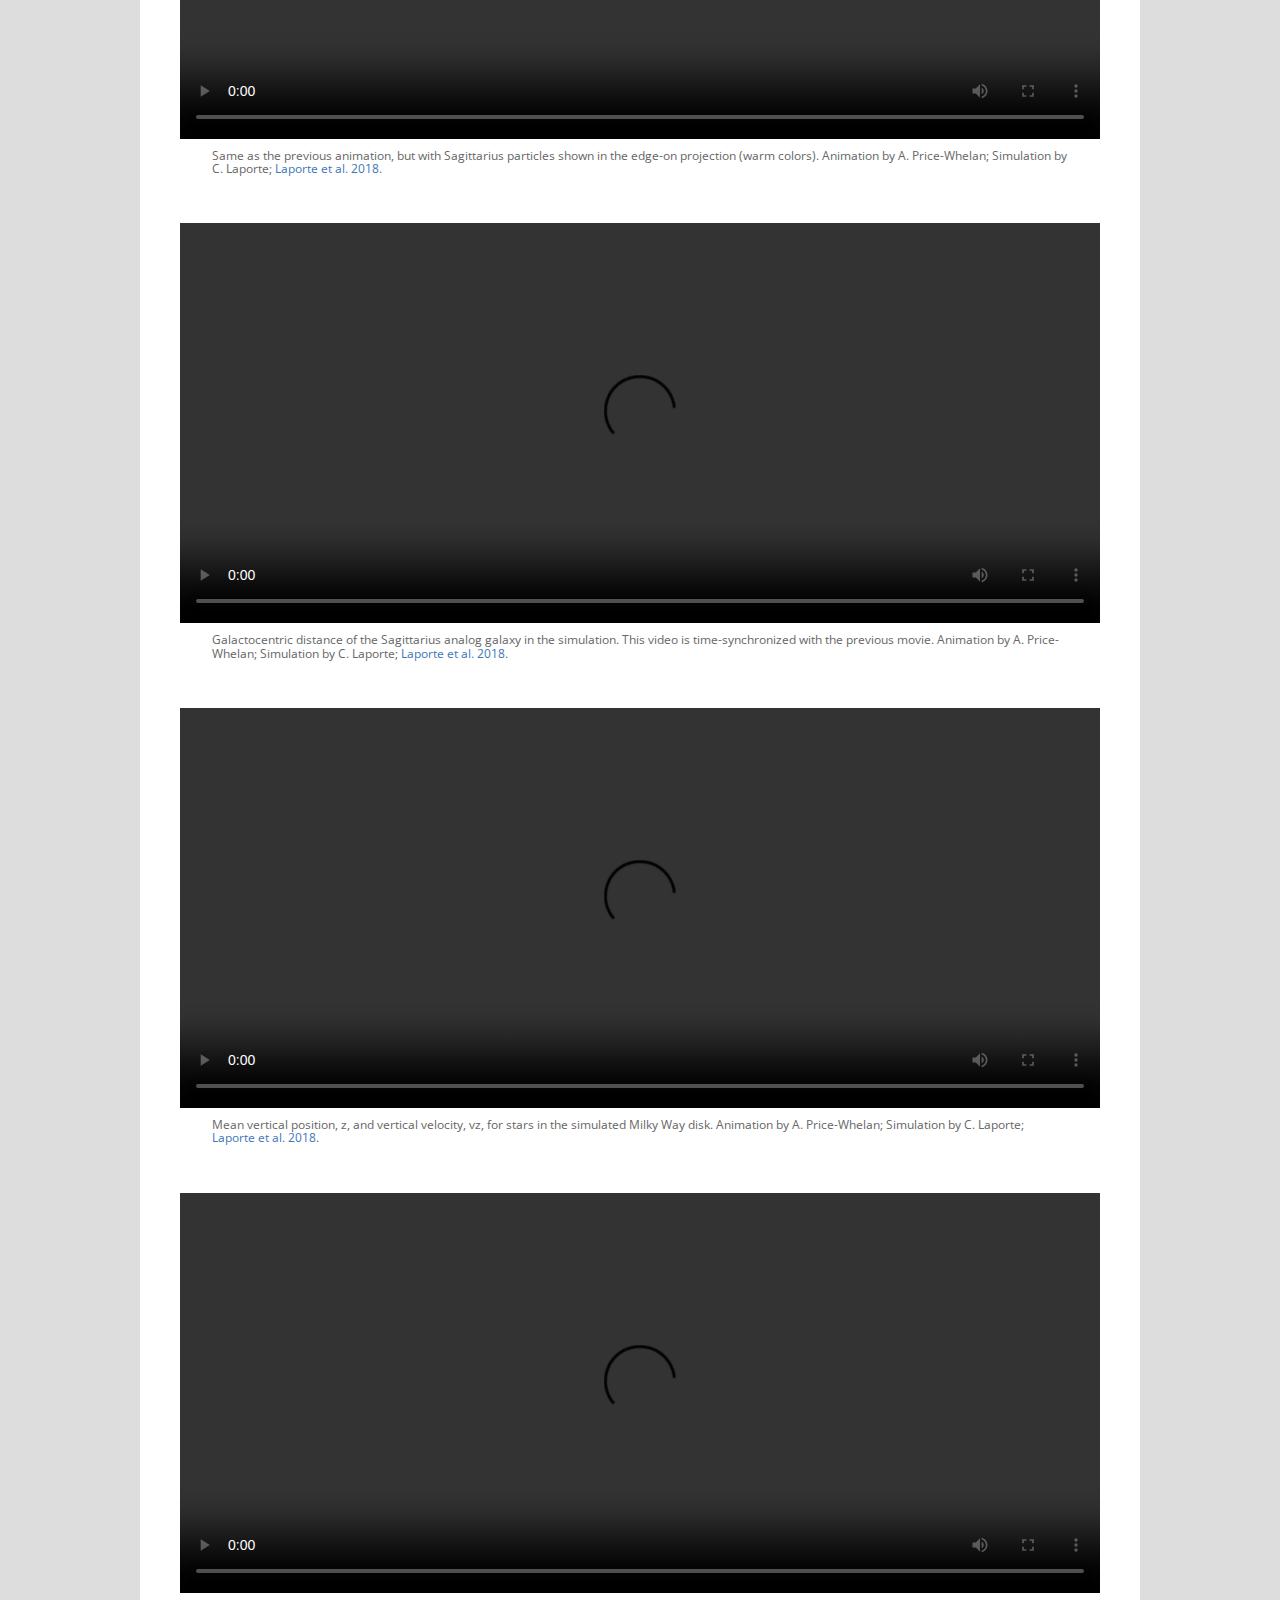
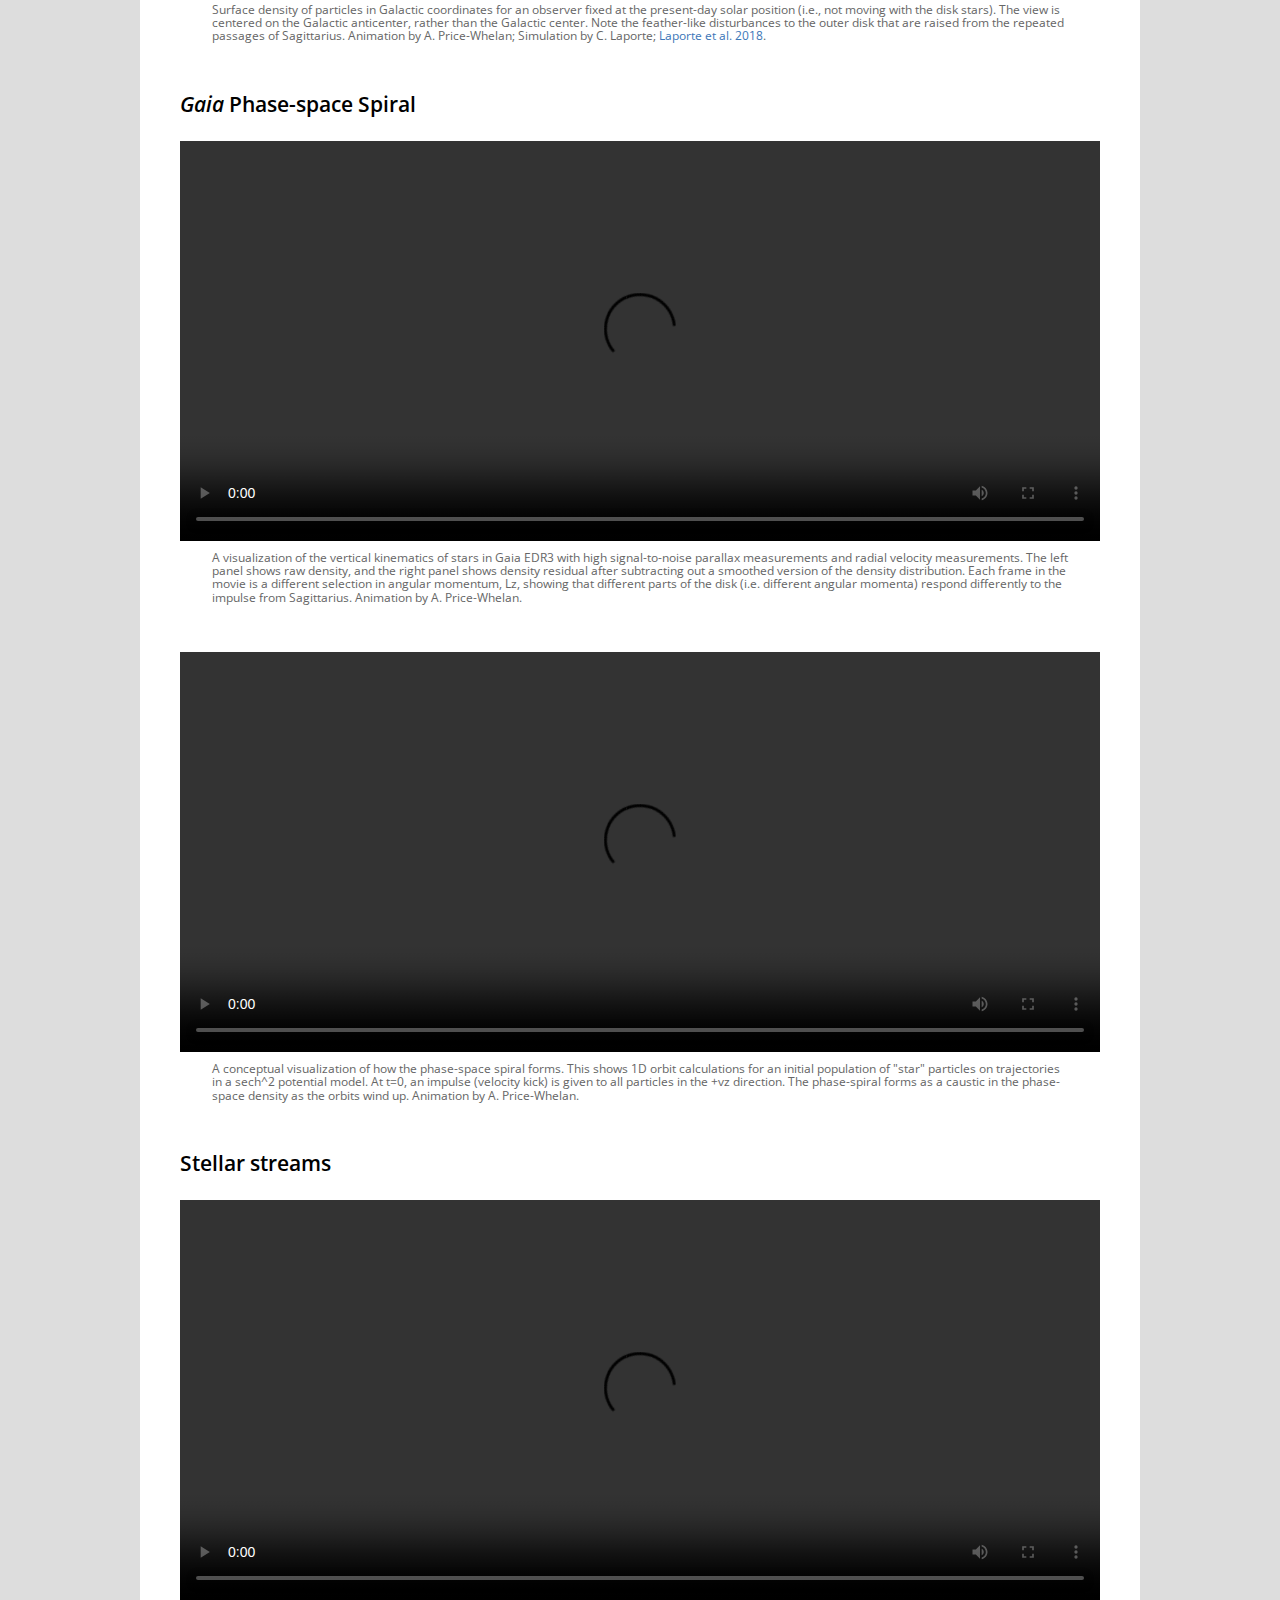
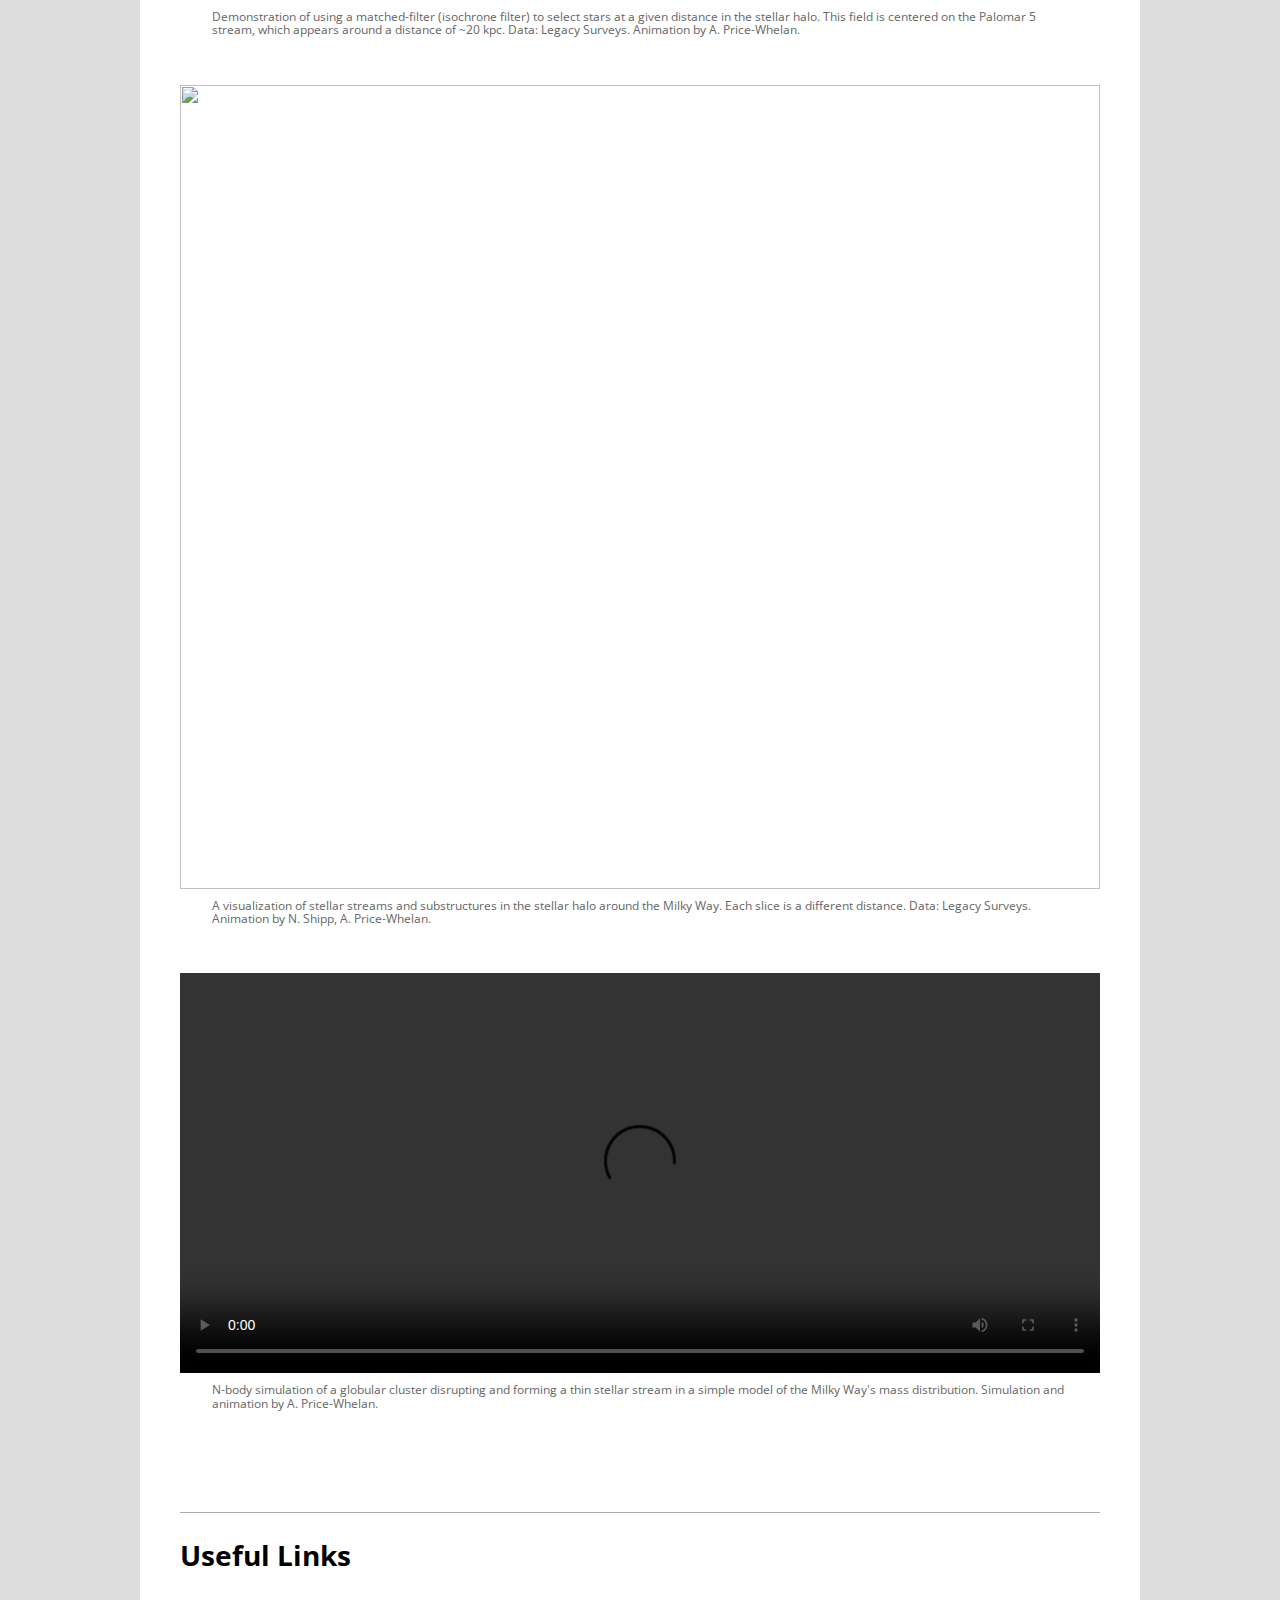
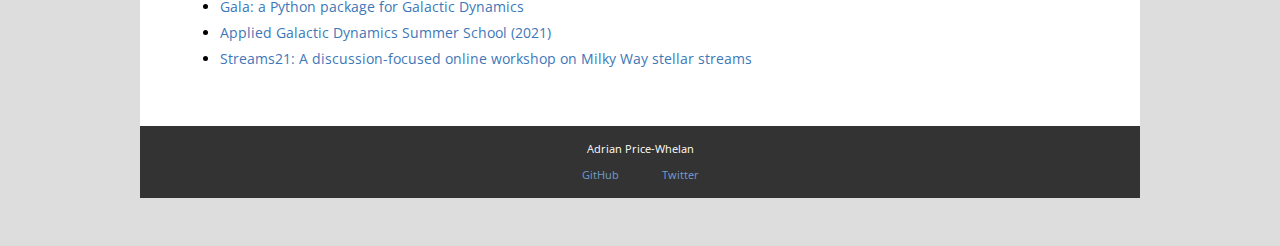
==== commit 2fc116ea: "links" ====
--- a/index.html
+++ b/index.html
@@ -52,7 +52,7 @@
               </li>
               <li>
                 <a href="https://adrian.pw/visualizations/mwstreams/">
-                  A few of the known stellar streams around the Milky Way
+                  A few of the known stellar streams around the Milky Way in 3D
                 </a>
               </li>
             </ul>
@@ -186,12 +186,21 @@
           <hr />
 
           <!-- ------------------- -->
-          <h1>Demos</h1>
+          <!-- <h1>Demos</h1>
           <p>
             <ul>
               <li>Gala: Computing the Sun's orbit</li>
               <li>Gala: Generating a simulated stellar stream</li>
             </ul>
+          </p> -->
+
+          <h1>Useful Links</h1>
+          <p>
+            <ul>
+              <li><a href="http://gala.adrian.pw/">Gala: a Python package for Galactic Dynamics</a></li>
+              <li><a href="http://galacticdynamics.nyc/">Applied Galactic Dynamics Summer School (2021)</a></li>
+              <li><a href="http://stellarstreams.org/streams21">Streams21: A discussion-focused online workshop on Milky Way stellar streams</a></li>
+            </ul>
           </p>
 
 
@@ -199,7 +208,7 @@
       </main><!-- .content-wrapper -->
 
       <footer class="footer">
-        Session 201, AAS 237, January 2021<br/>
+        Adrian Price-Whelan<br/>
         <a href="https://github.com/adrn">GitHub</a>
         <a href="https://twitter.com/adrianprw">Twitter</a>
       </footer>
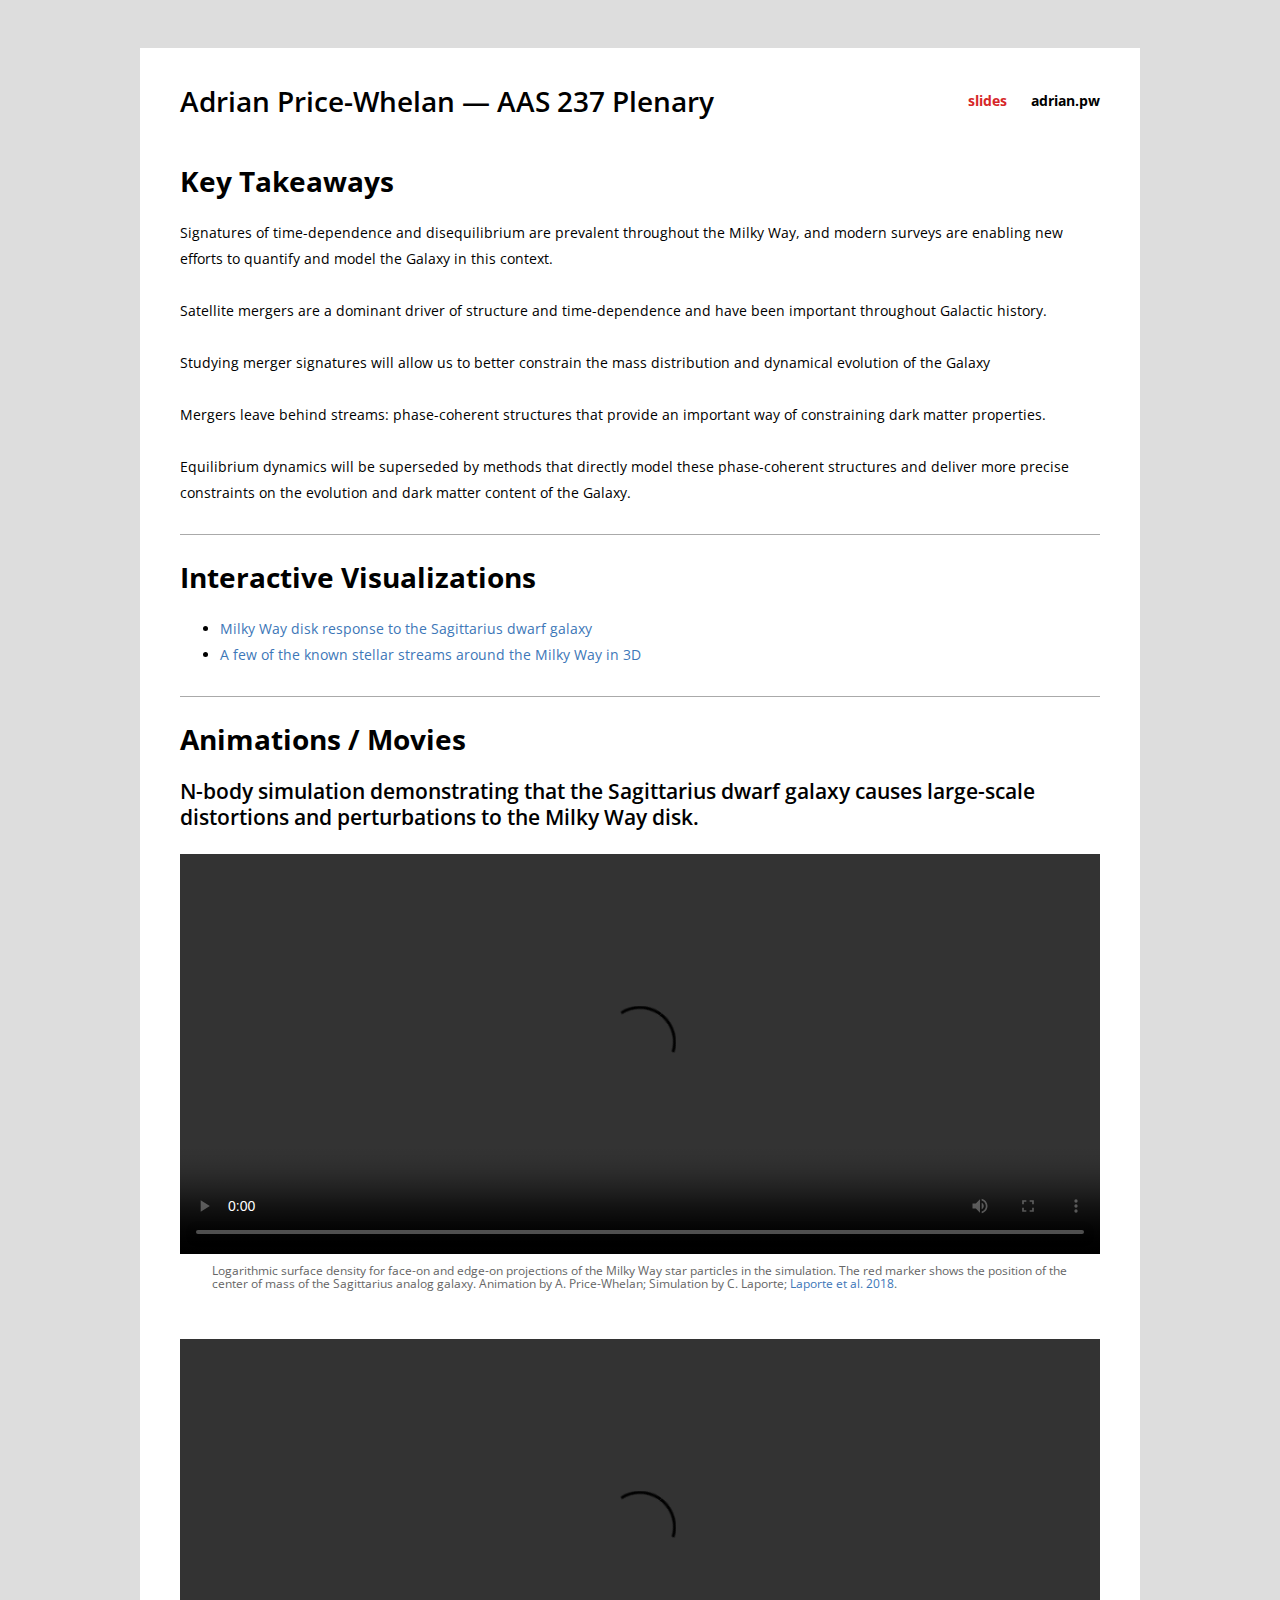
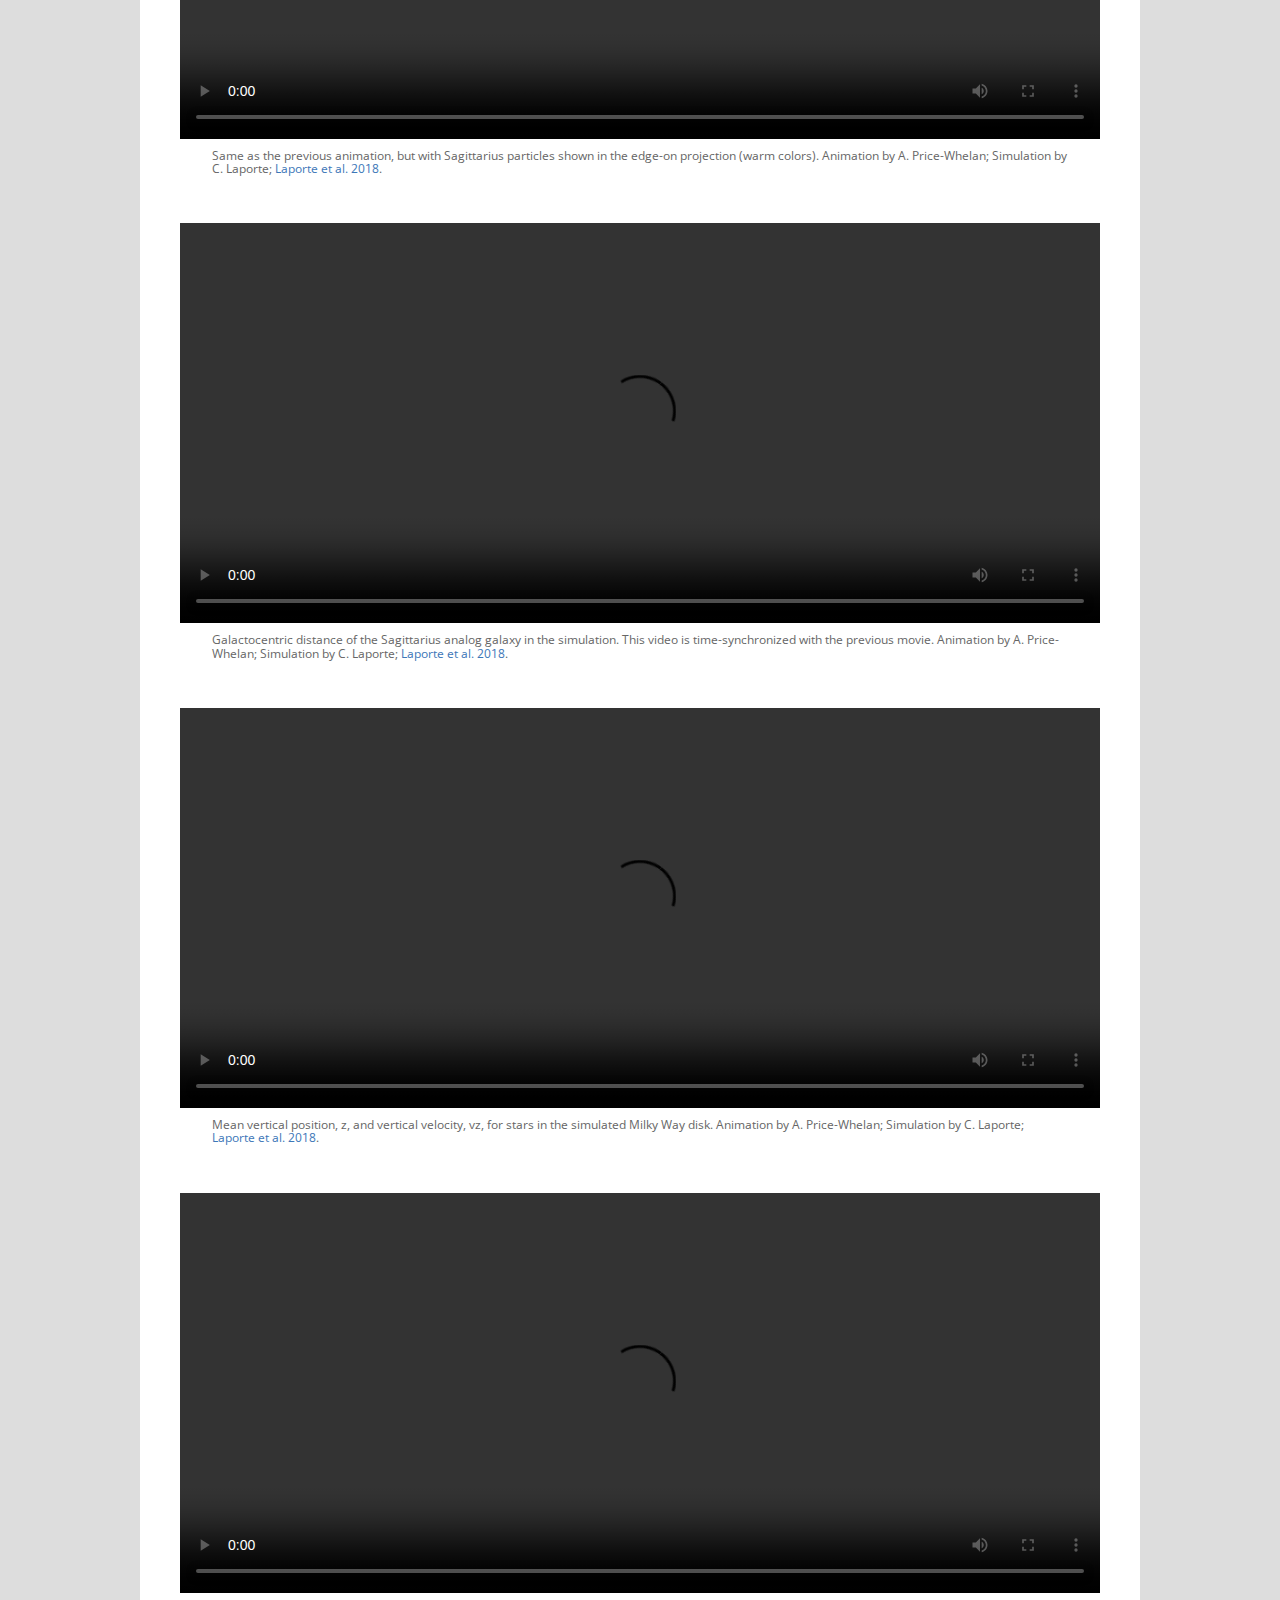
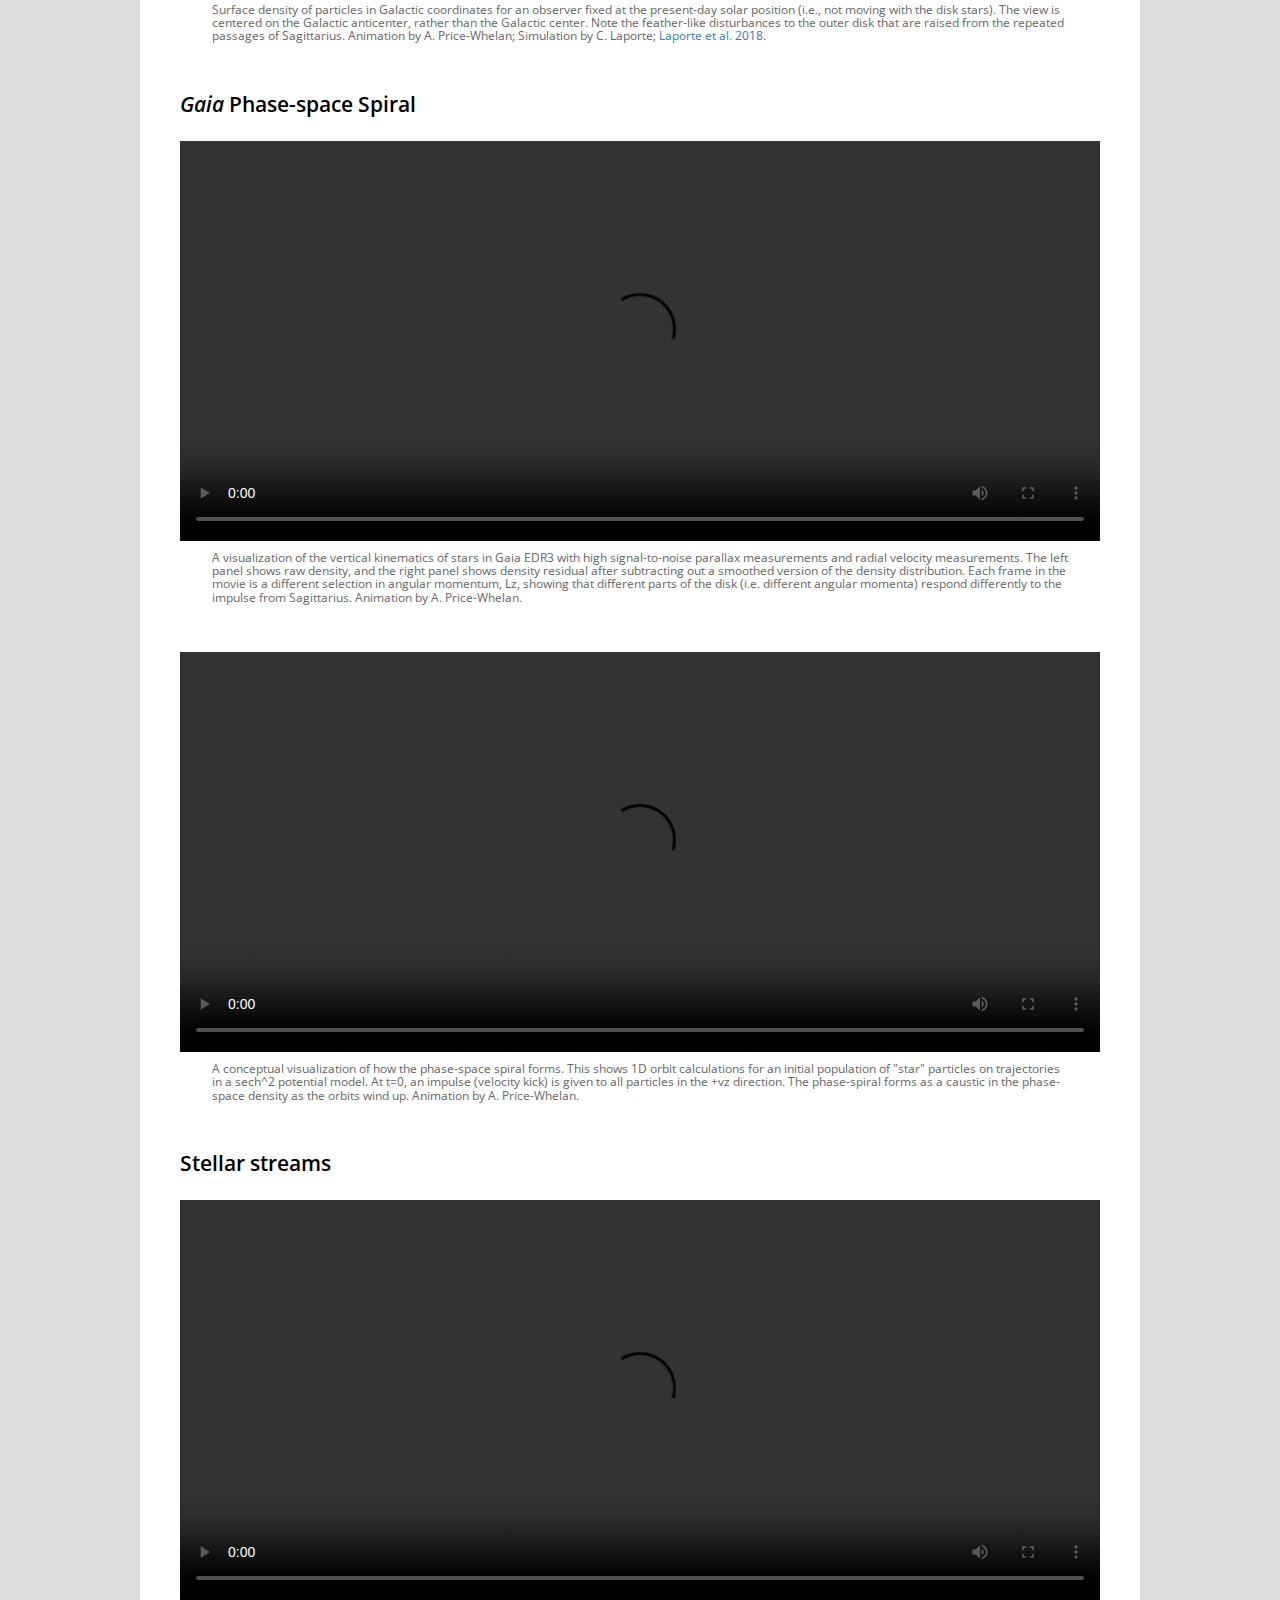
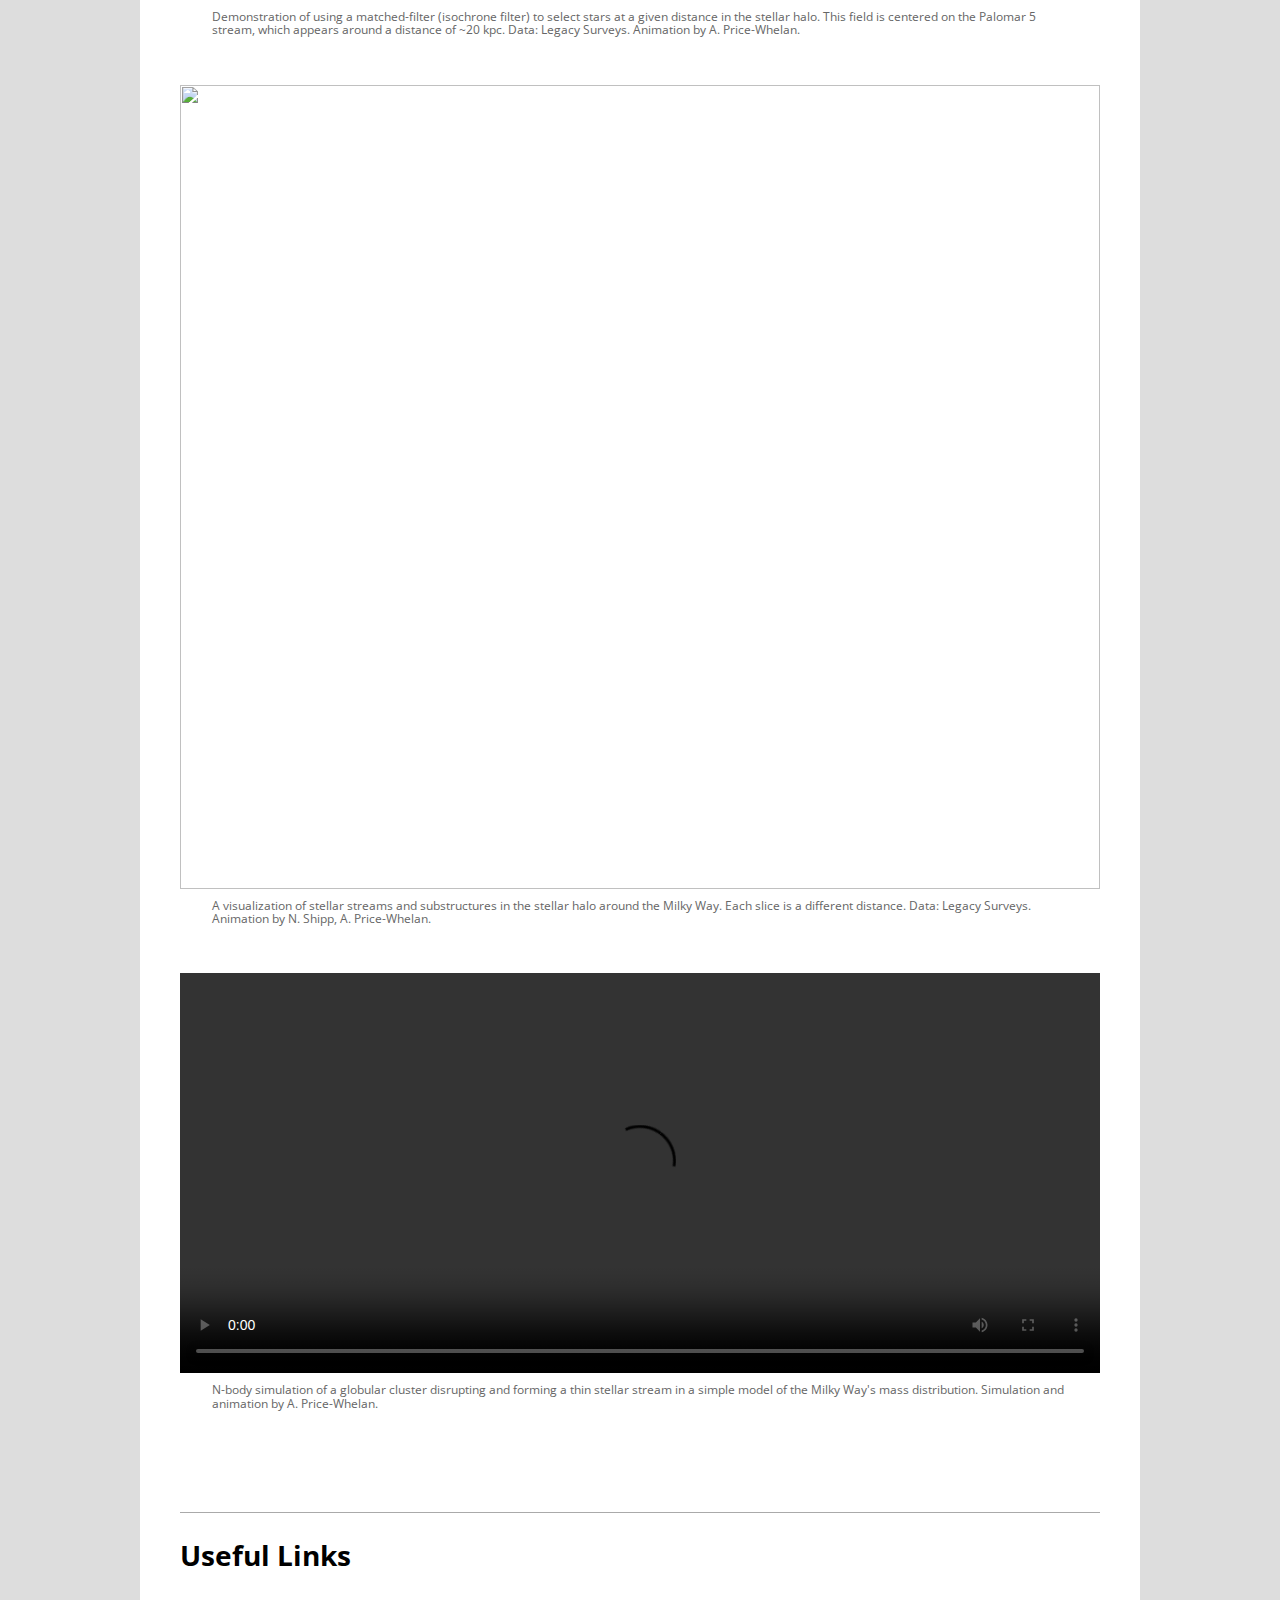
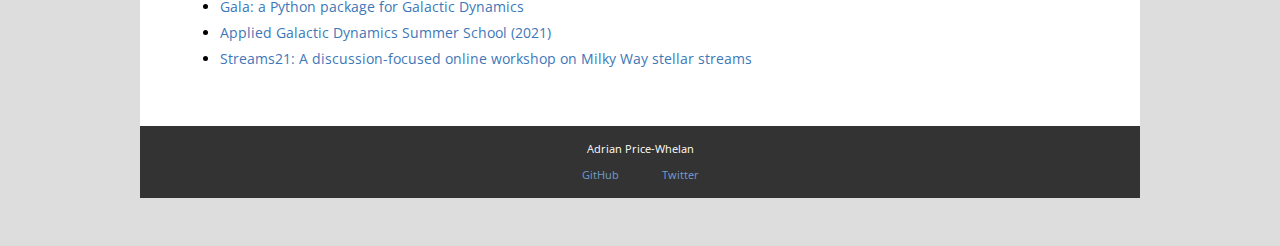
==== commit e177865d: "link to correct sgr sim" ====
--- a/index.html
+++ b/index.html
@@ -46,7 +46,7 @@
 
             <ul>
               <li>
-                <a href="sgr-sim/">
+                <a href="https://users.flatironinstitute.org/~apricewhelan/aas237/sgr-sim/">
                   Milky Way disk response to the Sagittarius dwarf galaxy
                 </a>
               </li>
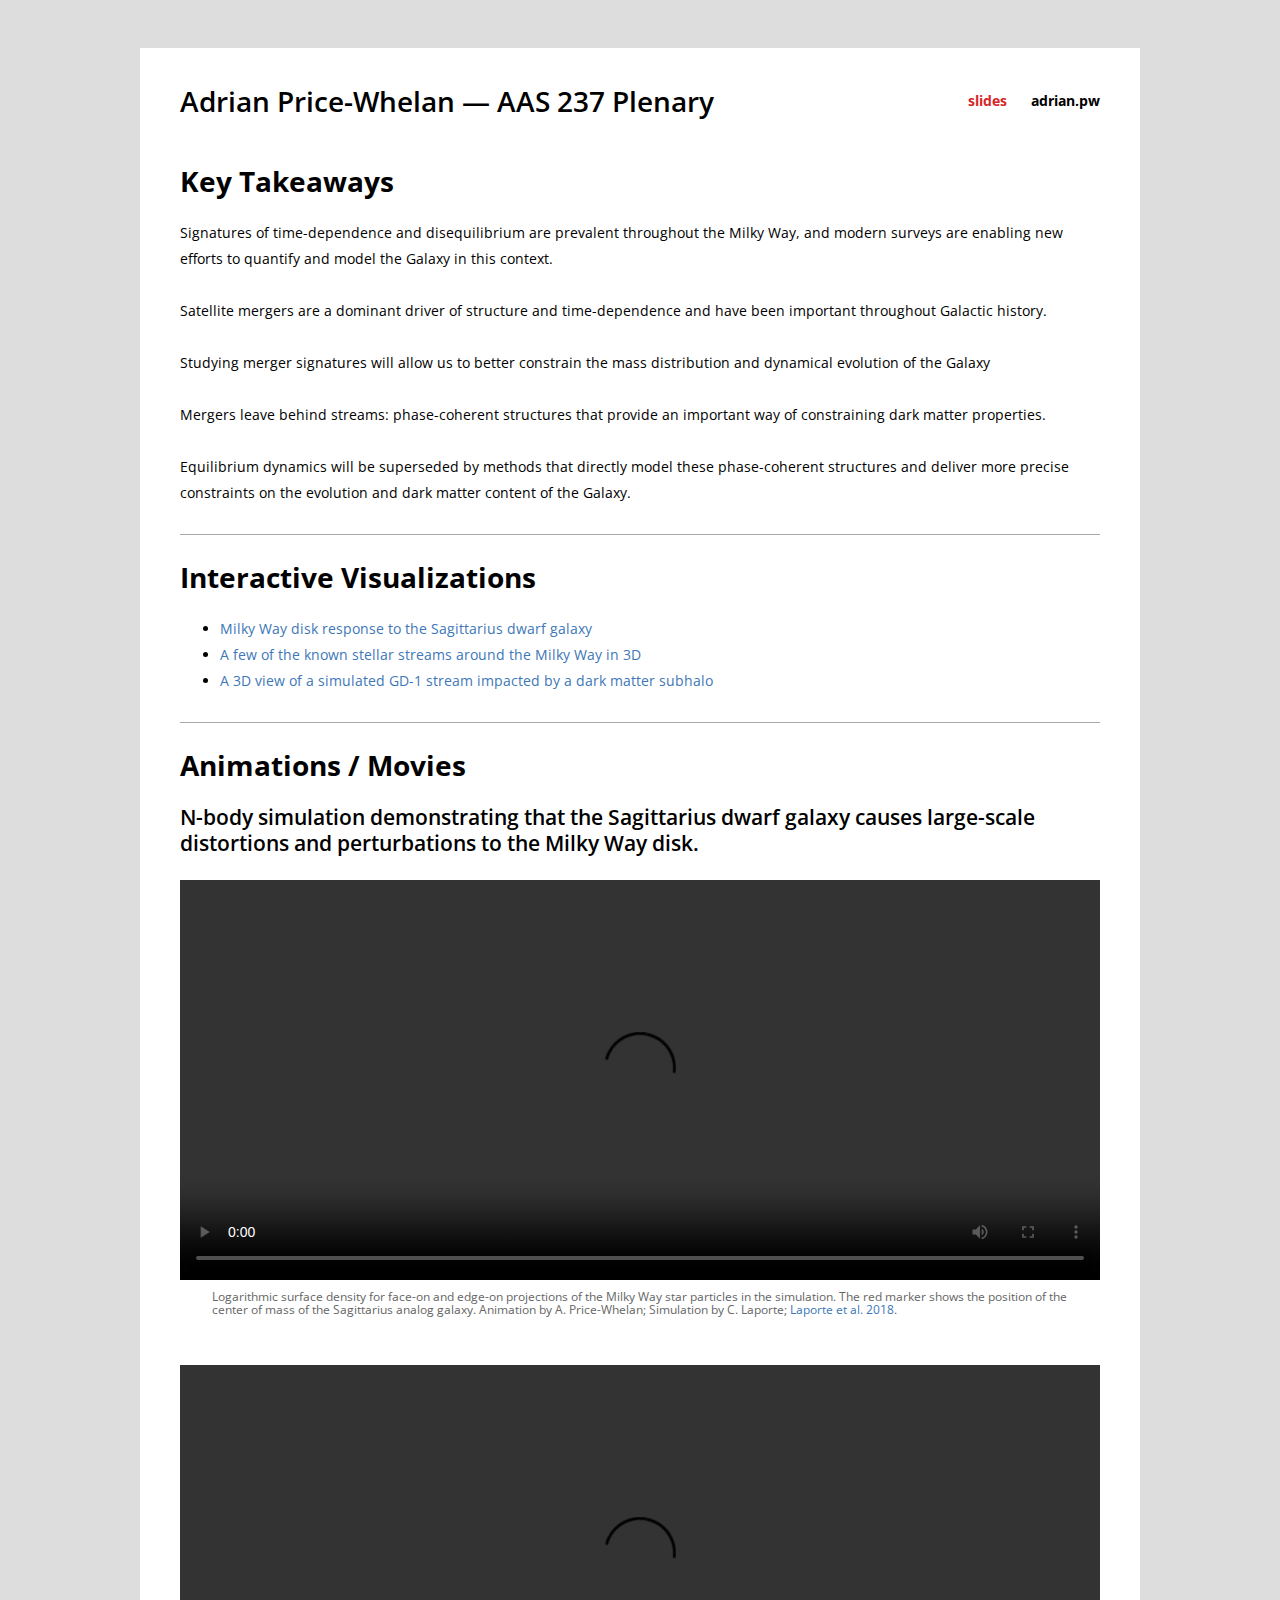
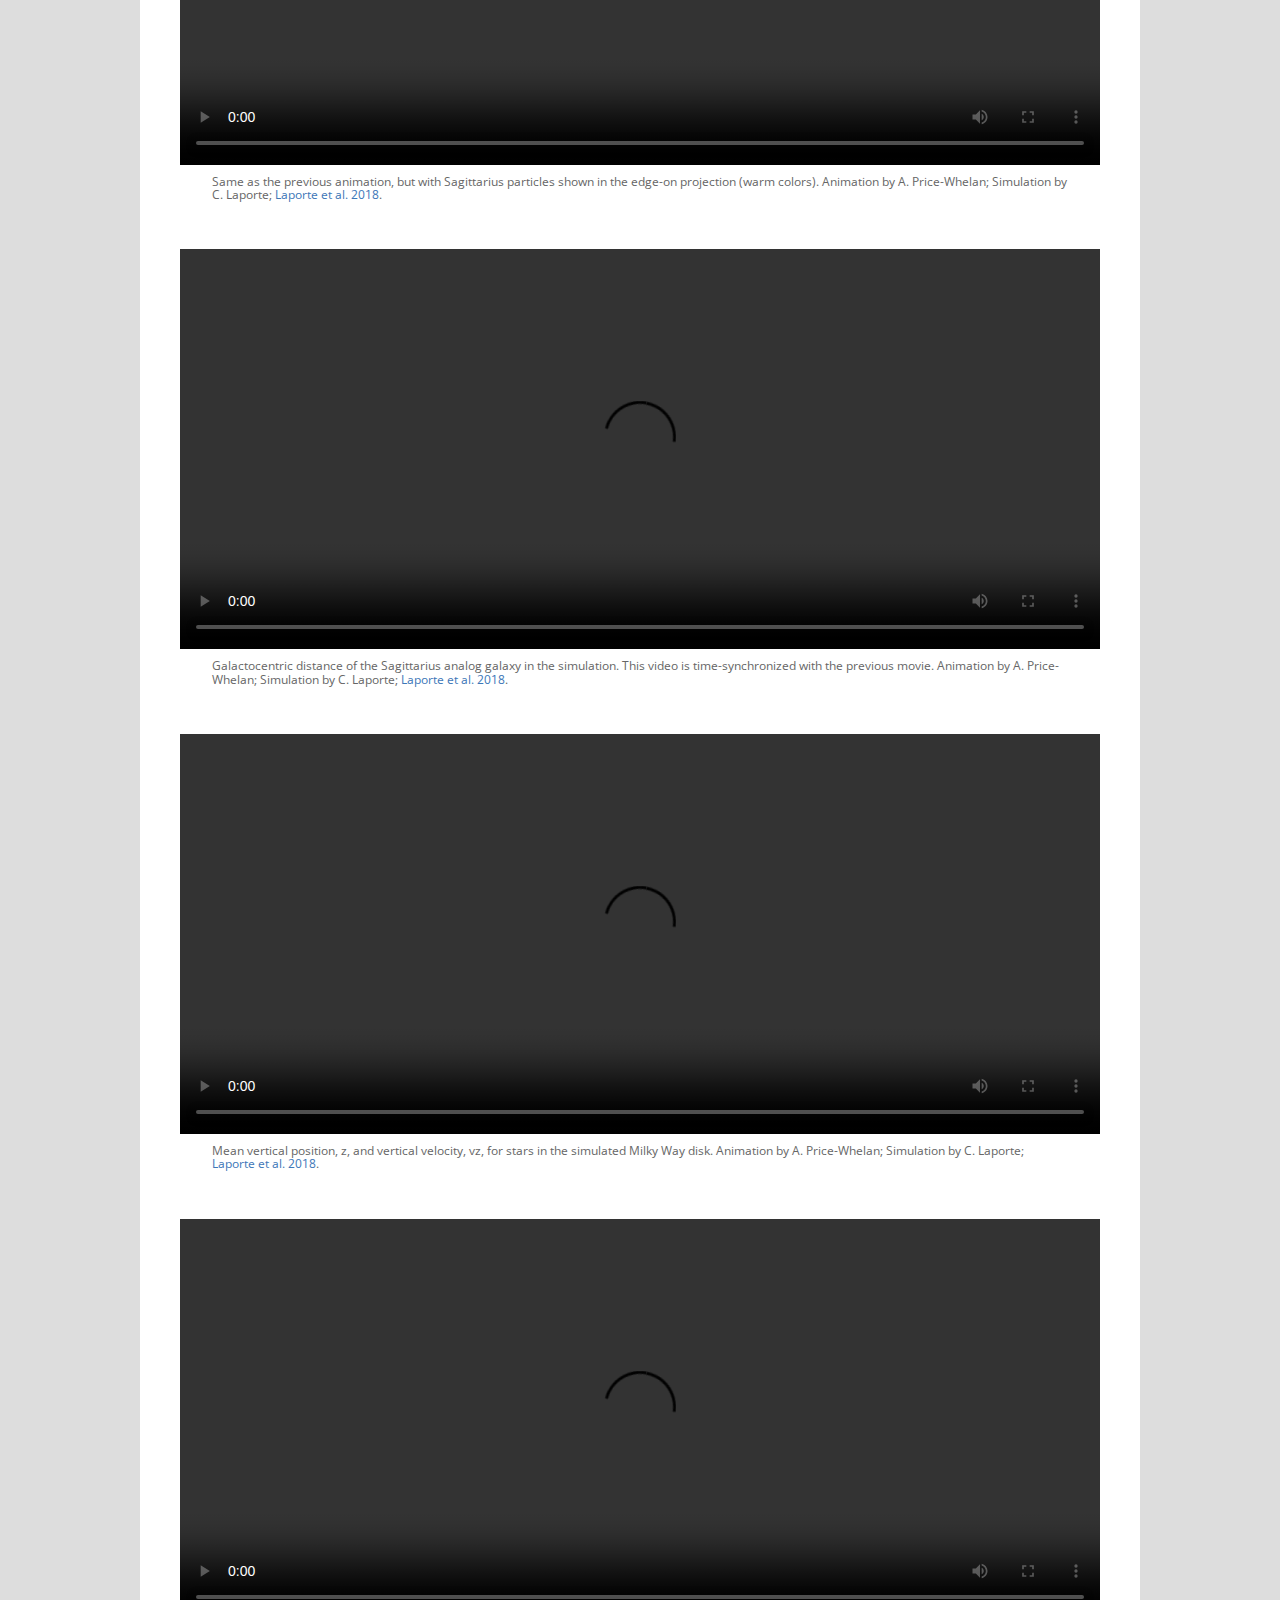
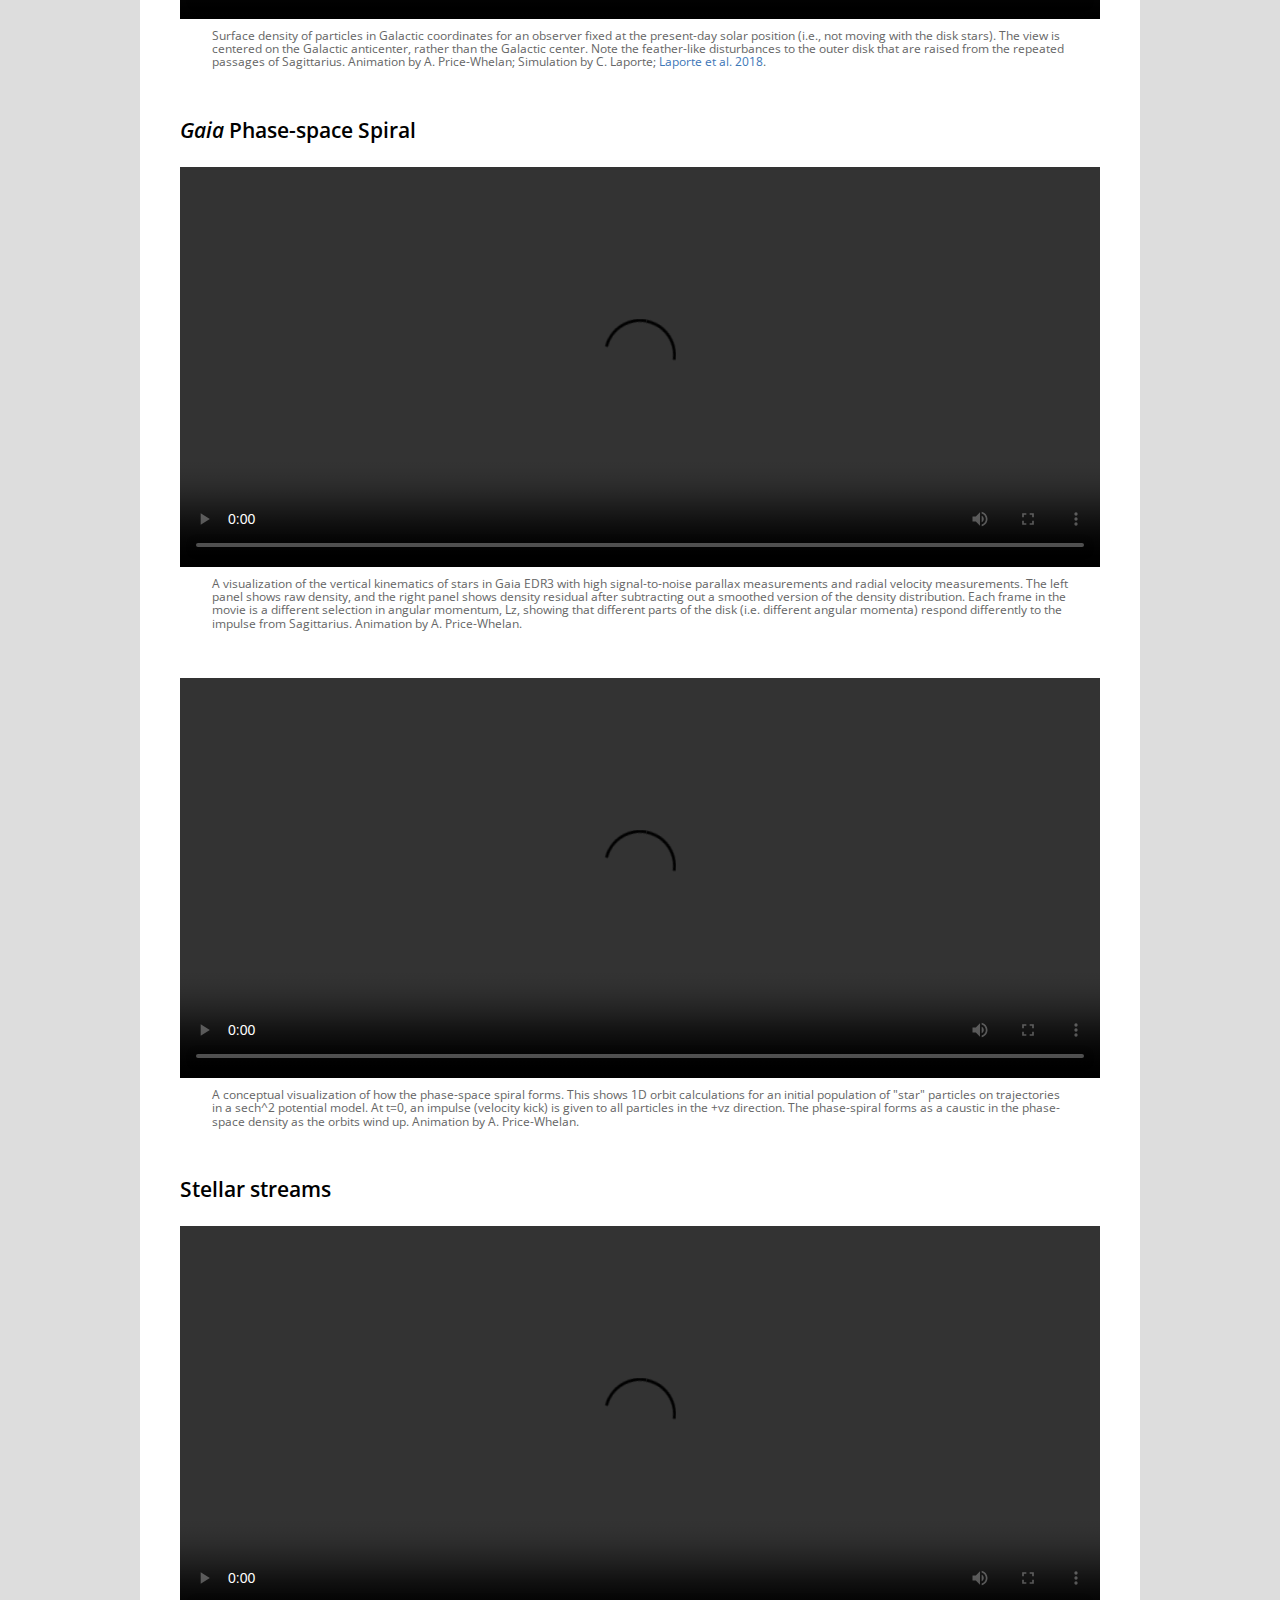
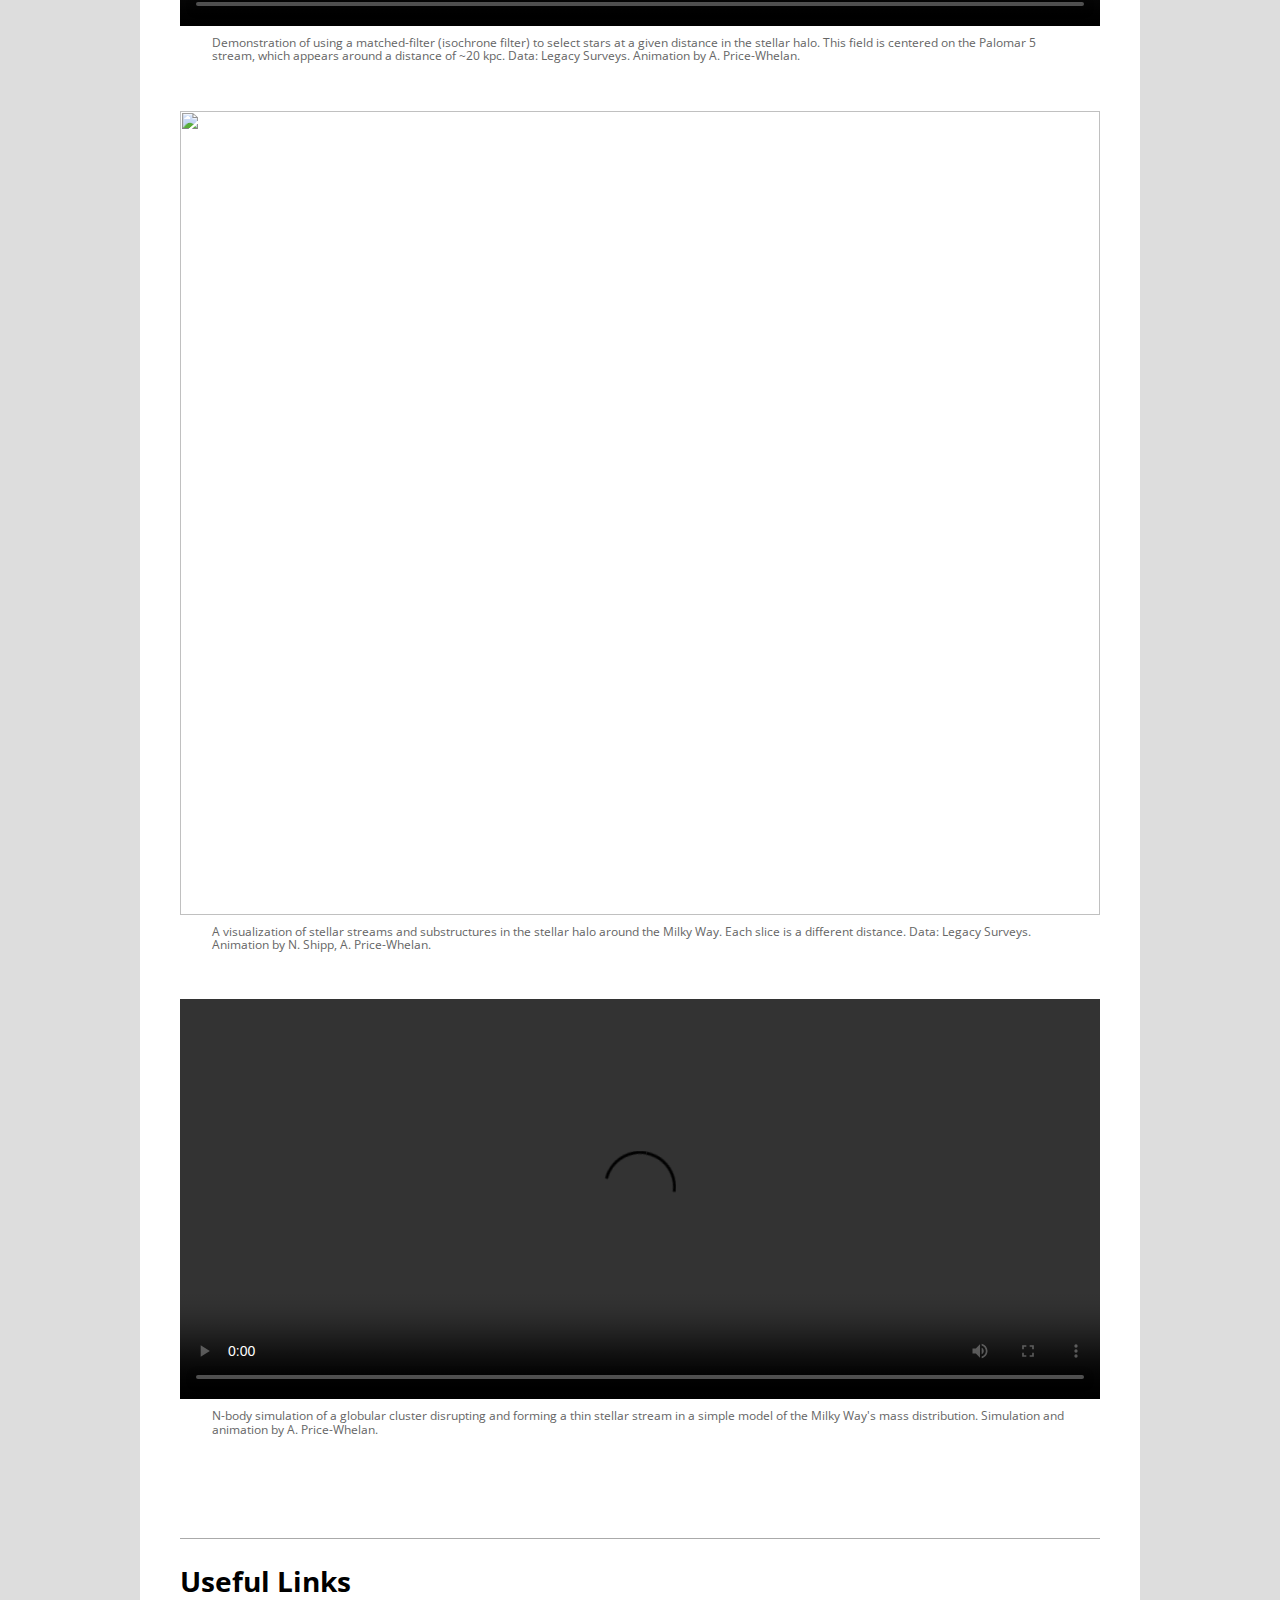
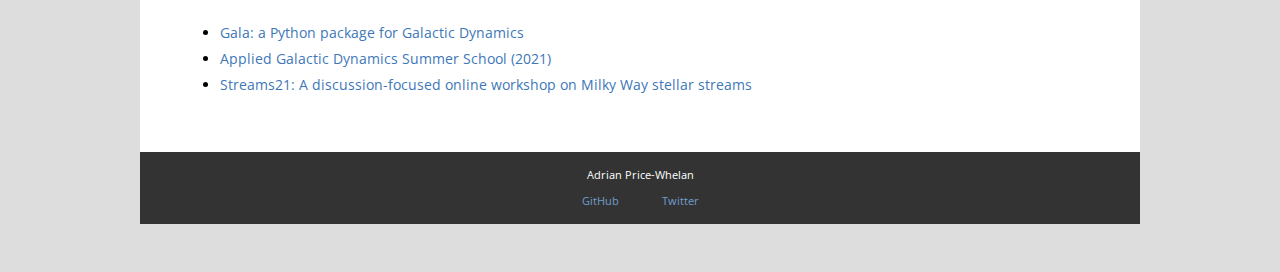
==== commit 8ca8aaea: "add link to gd-1 sim" ====
--- a/index.html
+++ b/index.html
@@ -55,6 +55,11 @@
                   A few of the known stellar streams around the Milky Way in 3D
                 </a>
               </li>
+              <li>
+                <a href="https://users.flatironinstitute.org/~apricewhelan/aas237/gd1-perturb/">
+                  A 3D view of a simulated GD-1 stream impacted by a dark matter subhalo
+                </a>
+              </li>
             </ul>
 
           <hr />
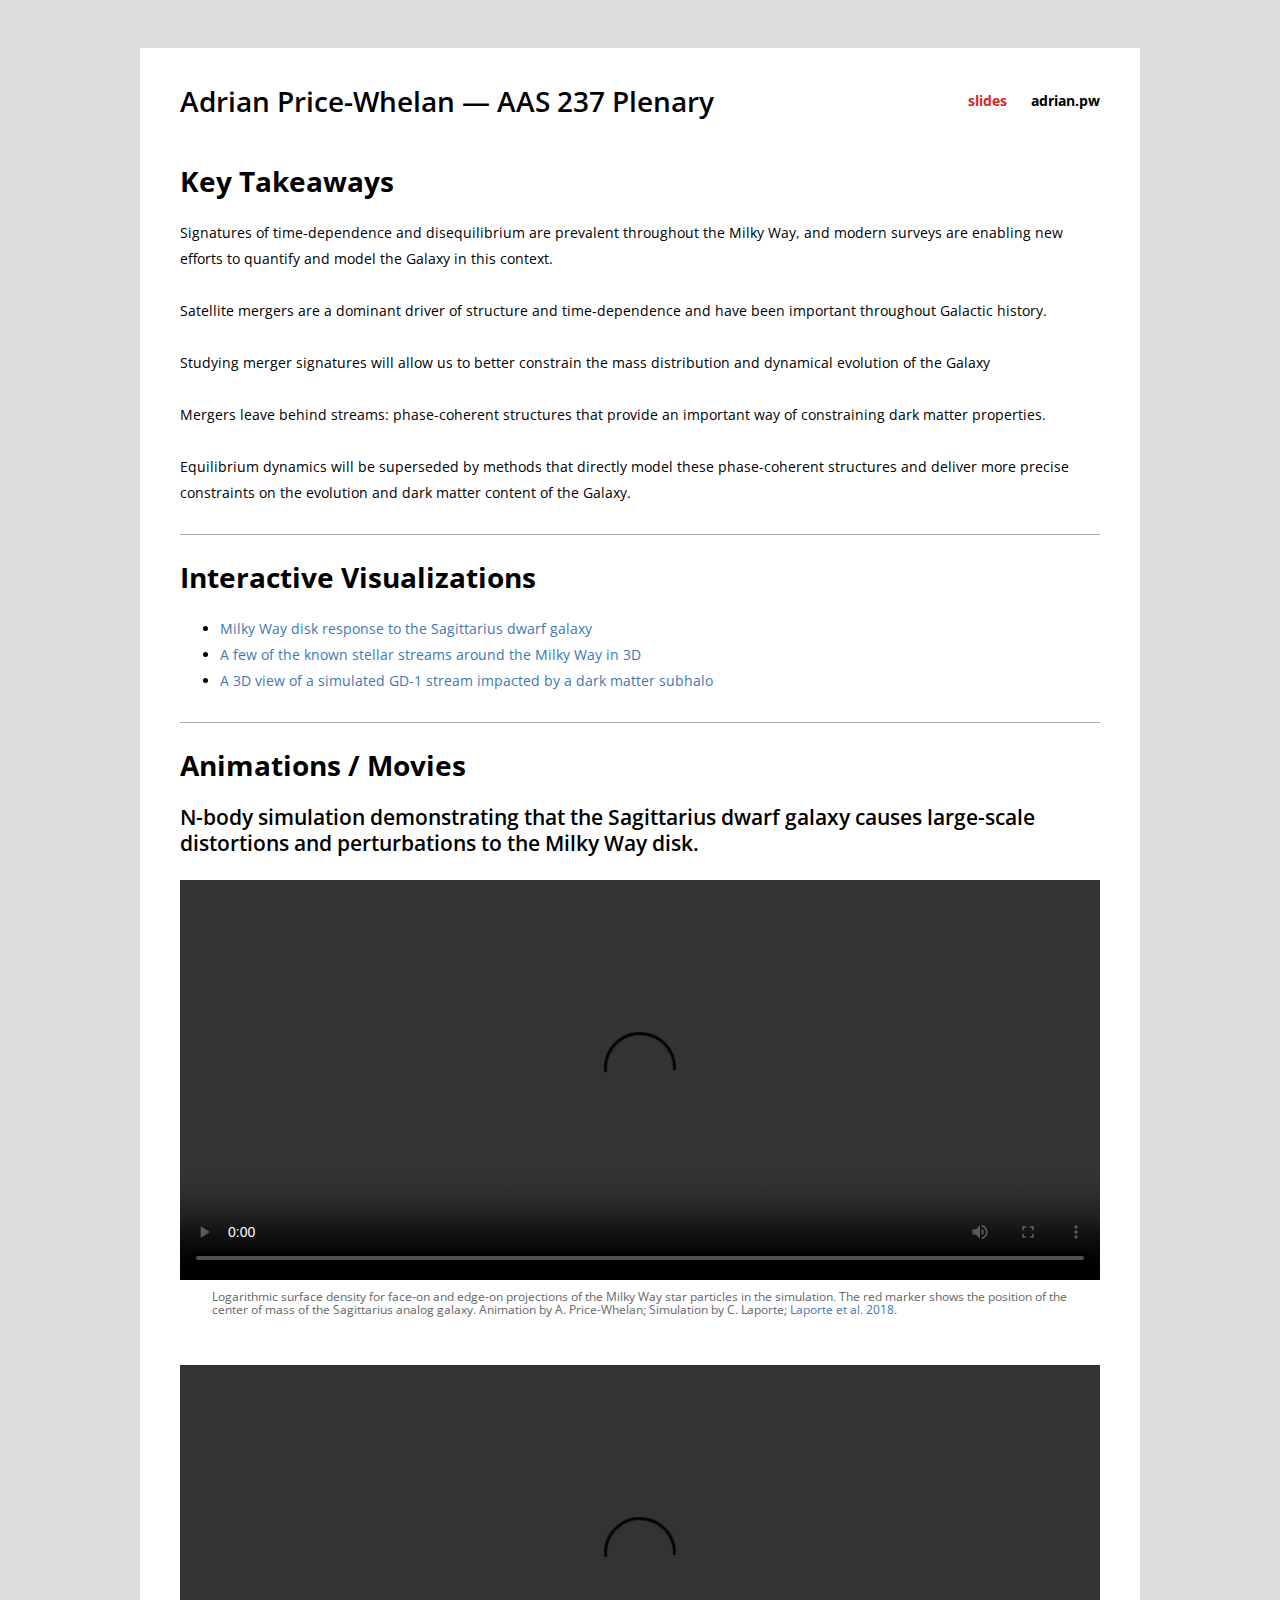
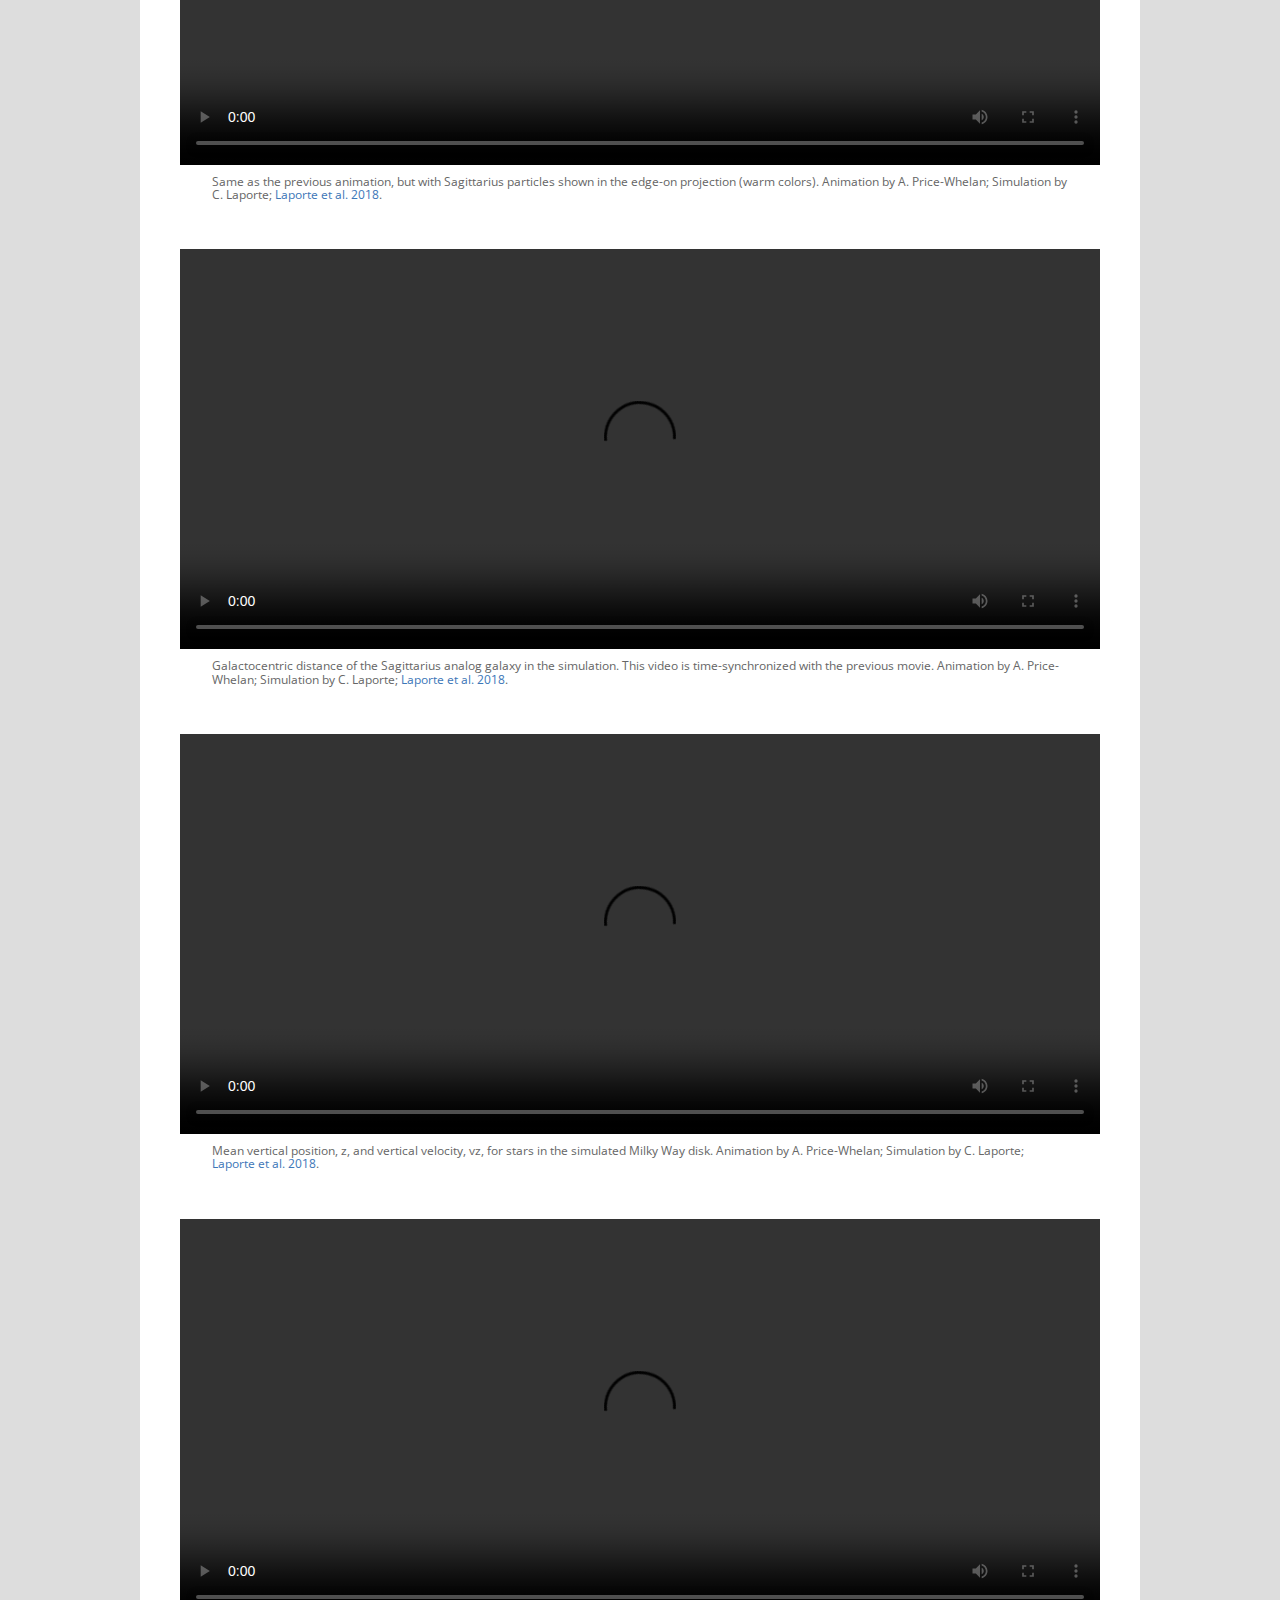
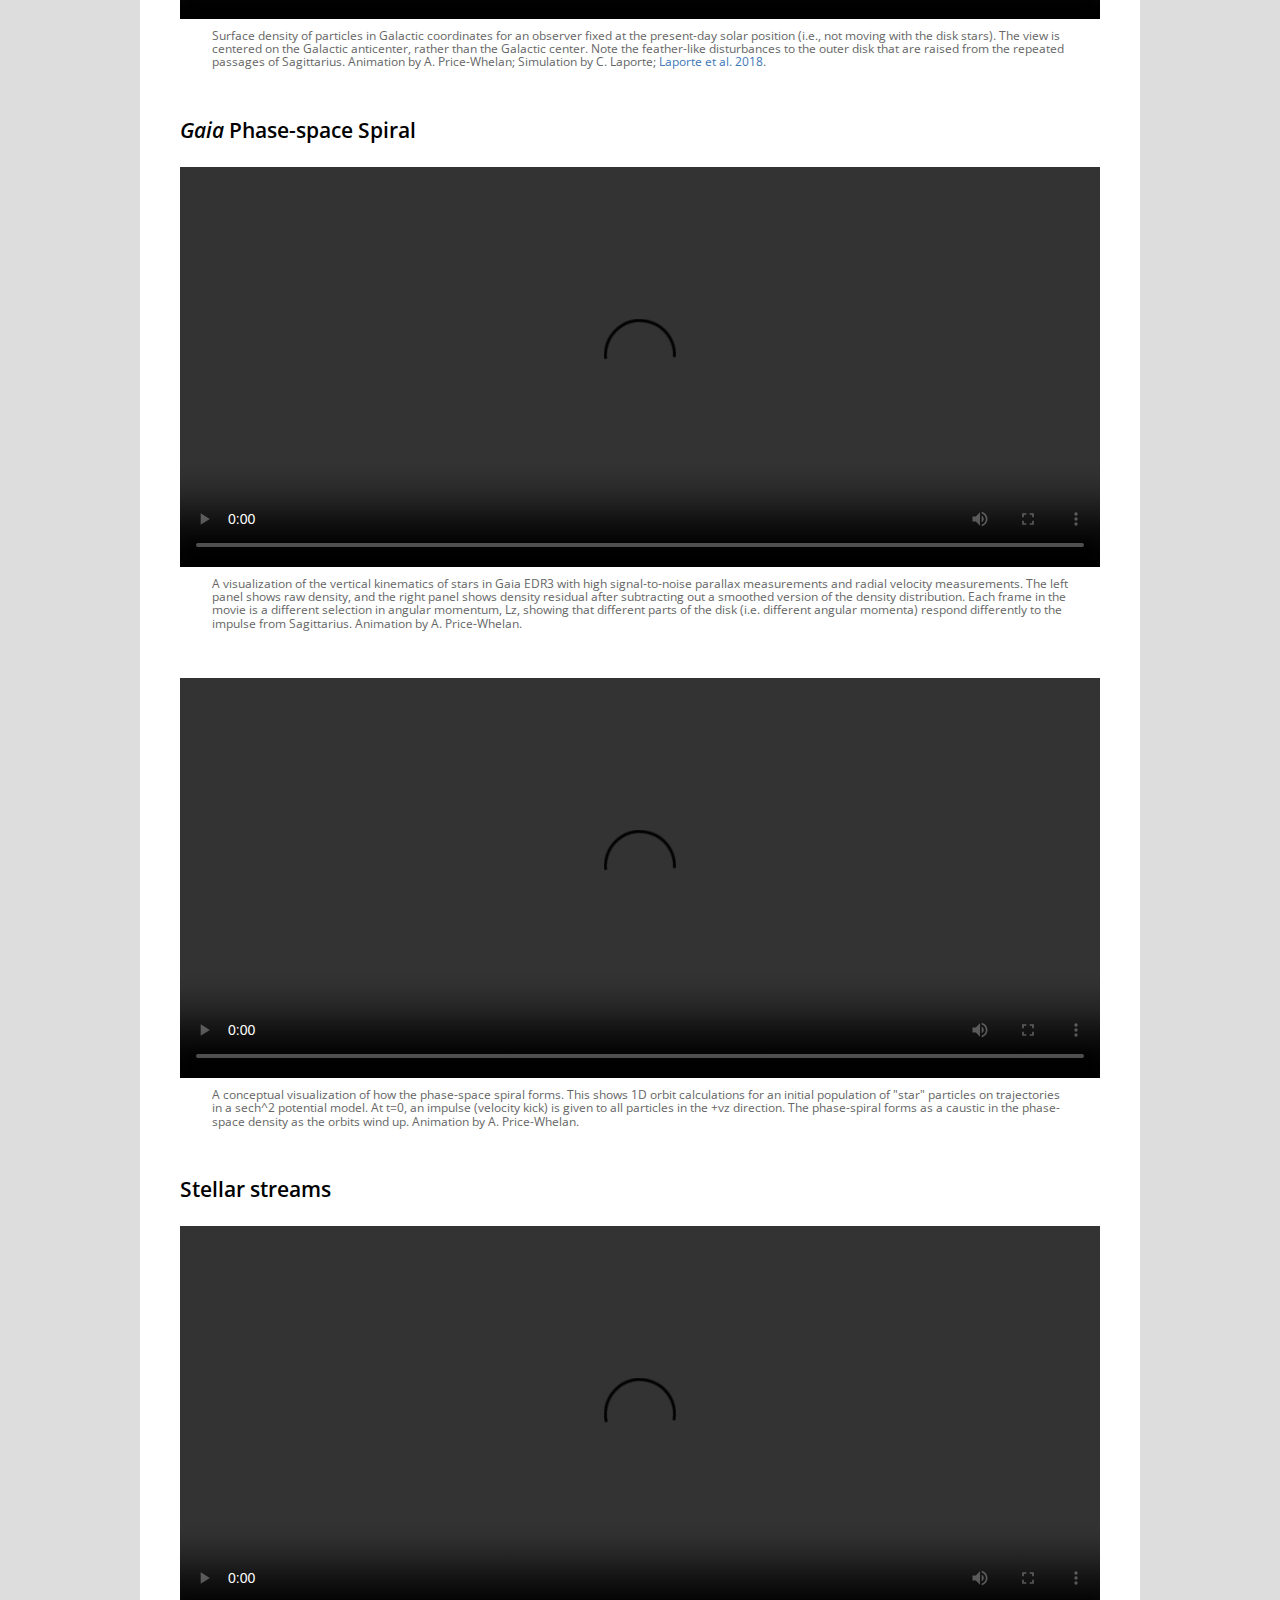
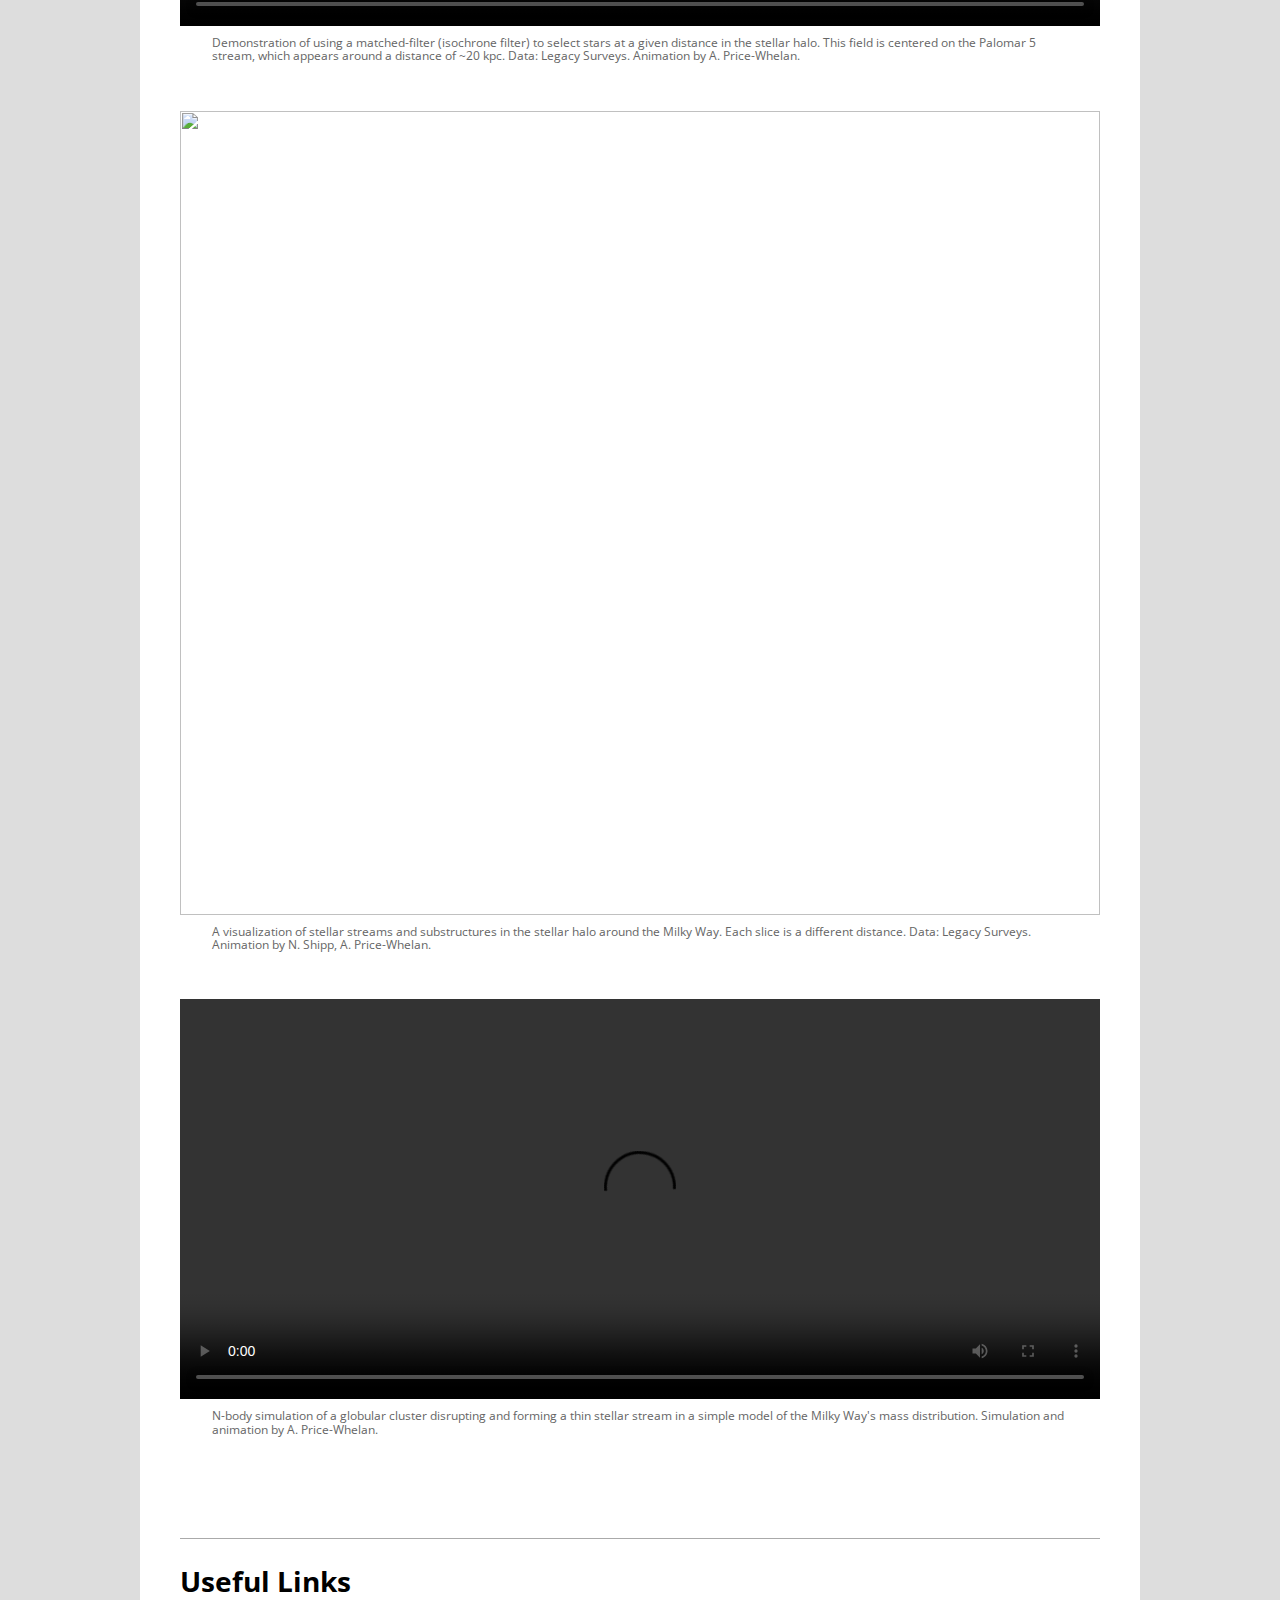
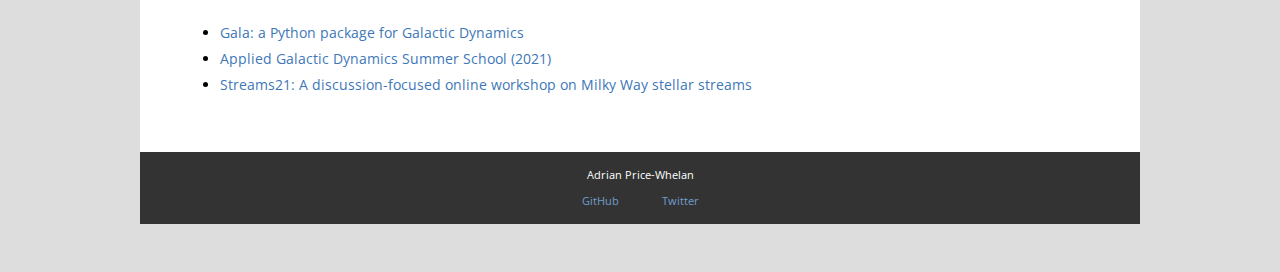
==== commit 0562a964: "analytics" ====
--- a/index.html
+++ b/index.html
@@ -219,5 +219,16 @@
       </footer>
 
     </div><!-- .site -->
+
+    <script>
+      (function(i,s,o,g,r,a,m){i['GoogleAnalyticsObject']=r;i[r]=i[r]||function(){
+      (i[r].q=i[r].q||[]).push(arguments)},i[r].l=1*new Date();a=s.createElement(o),
+      m=s.getElementsByTagName(o)[0];a.async=1;a.src=g;m.parentNode.insertBefore(a,m)
+      })(window,document,'script','//www.google-analytics.com/analytics.js','ga');
+
+      ga('create', 'UA-11936482-16', 'auto');
+      ga('send', 'pageview');
+
+    </script>
   </body>
 </html>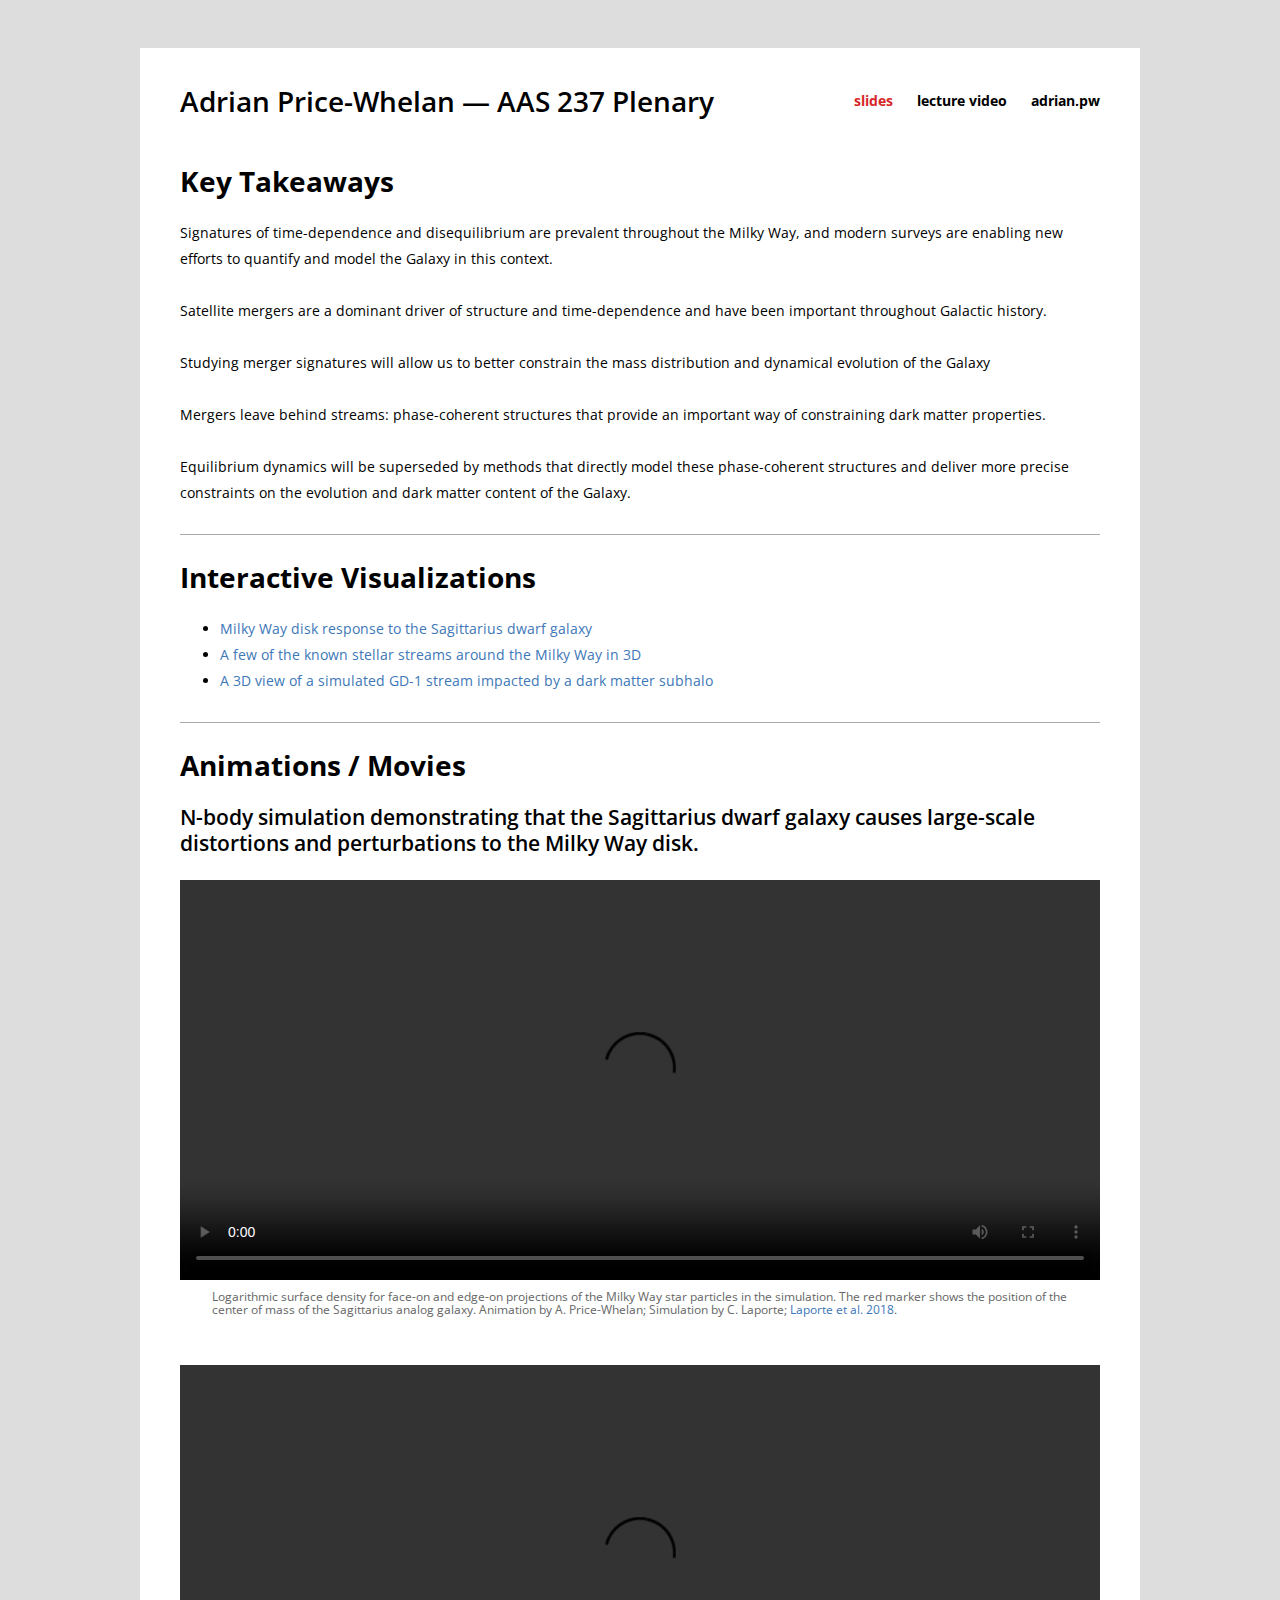
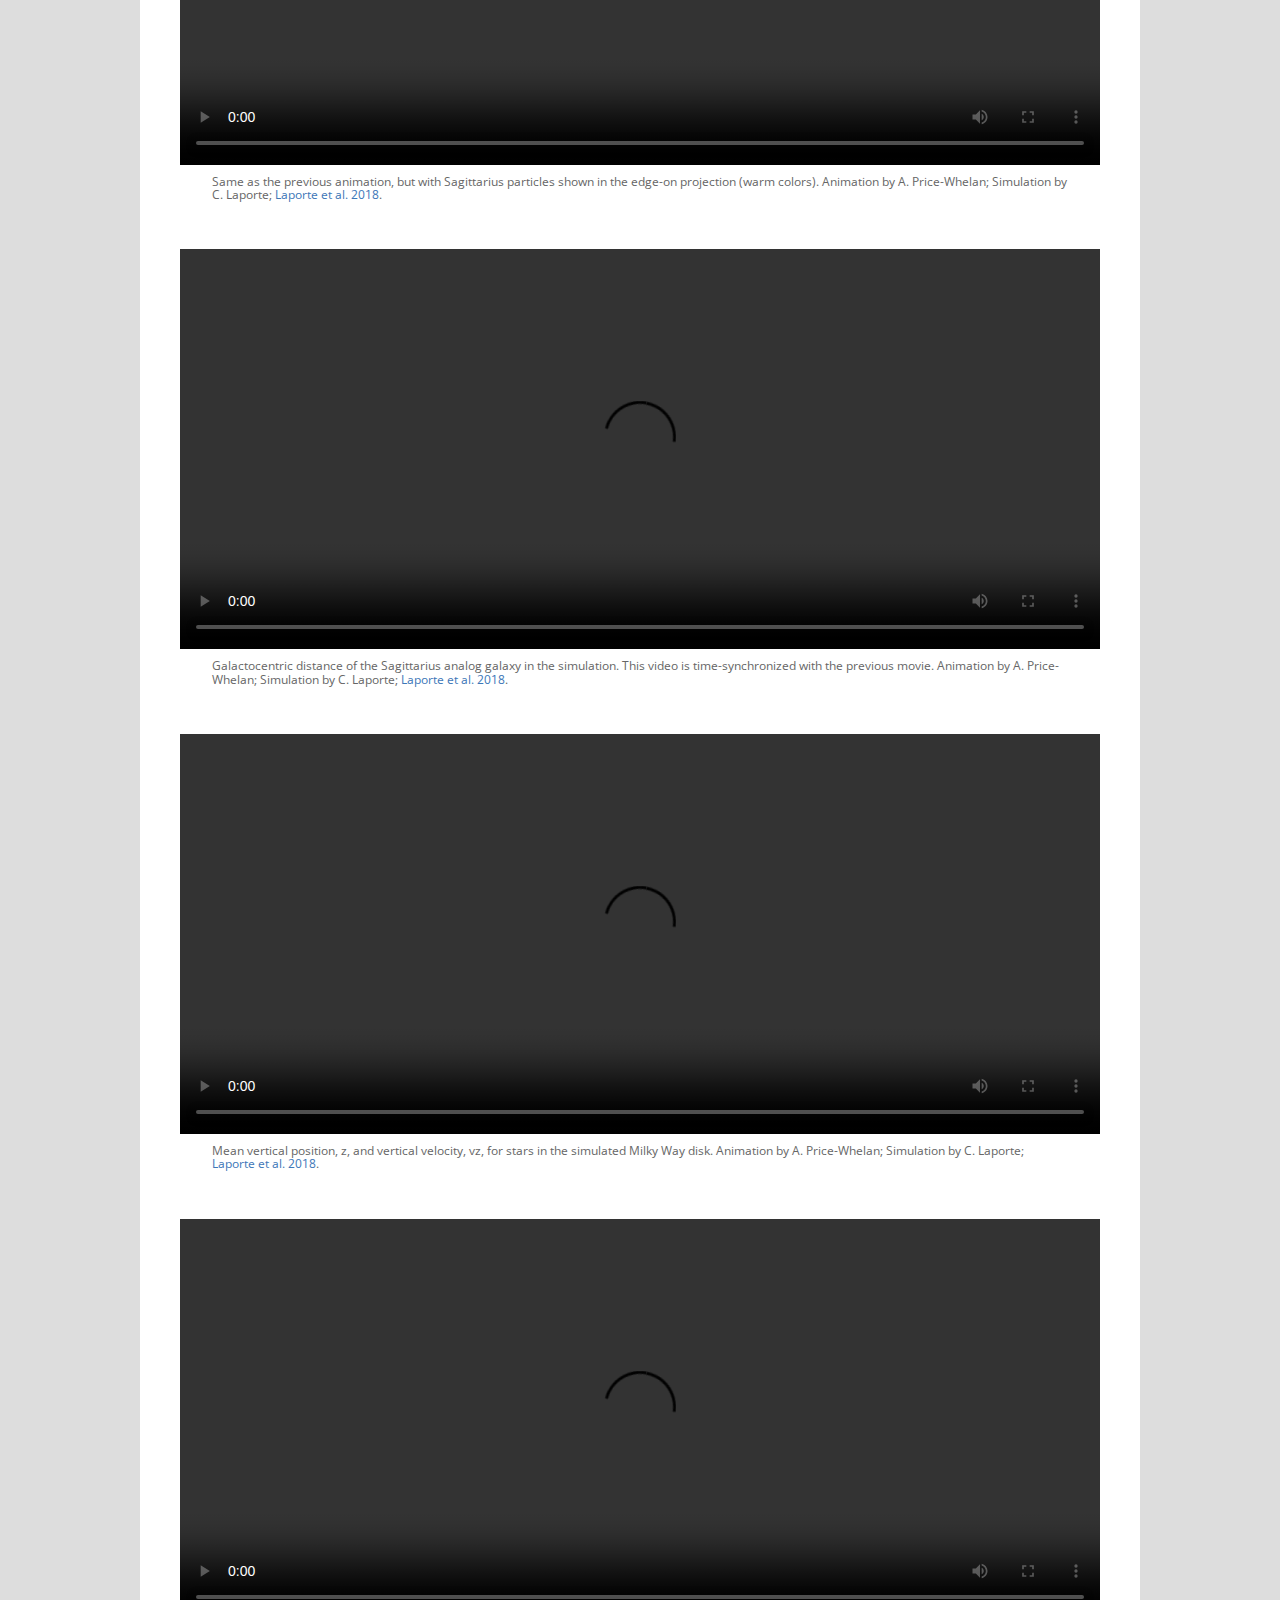
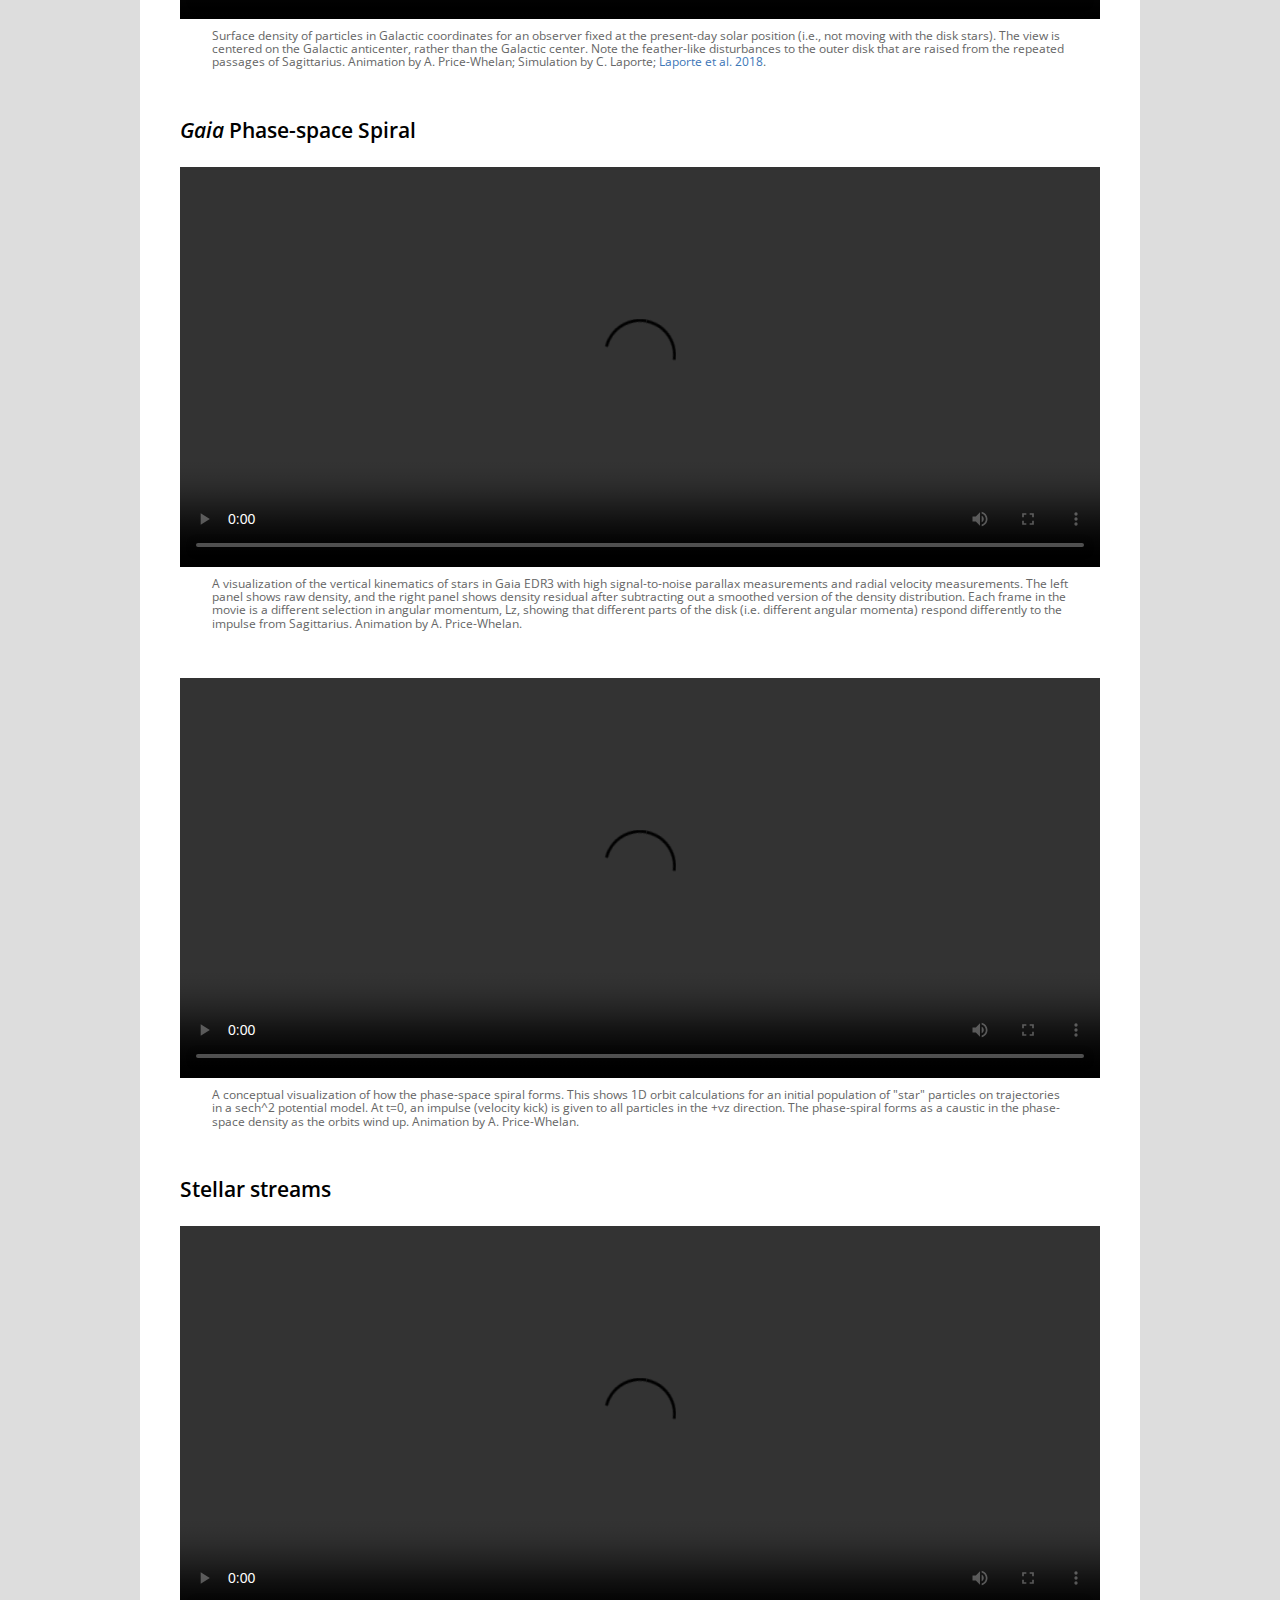
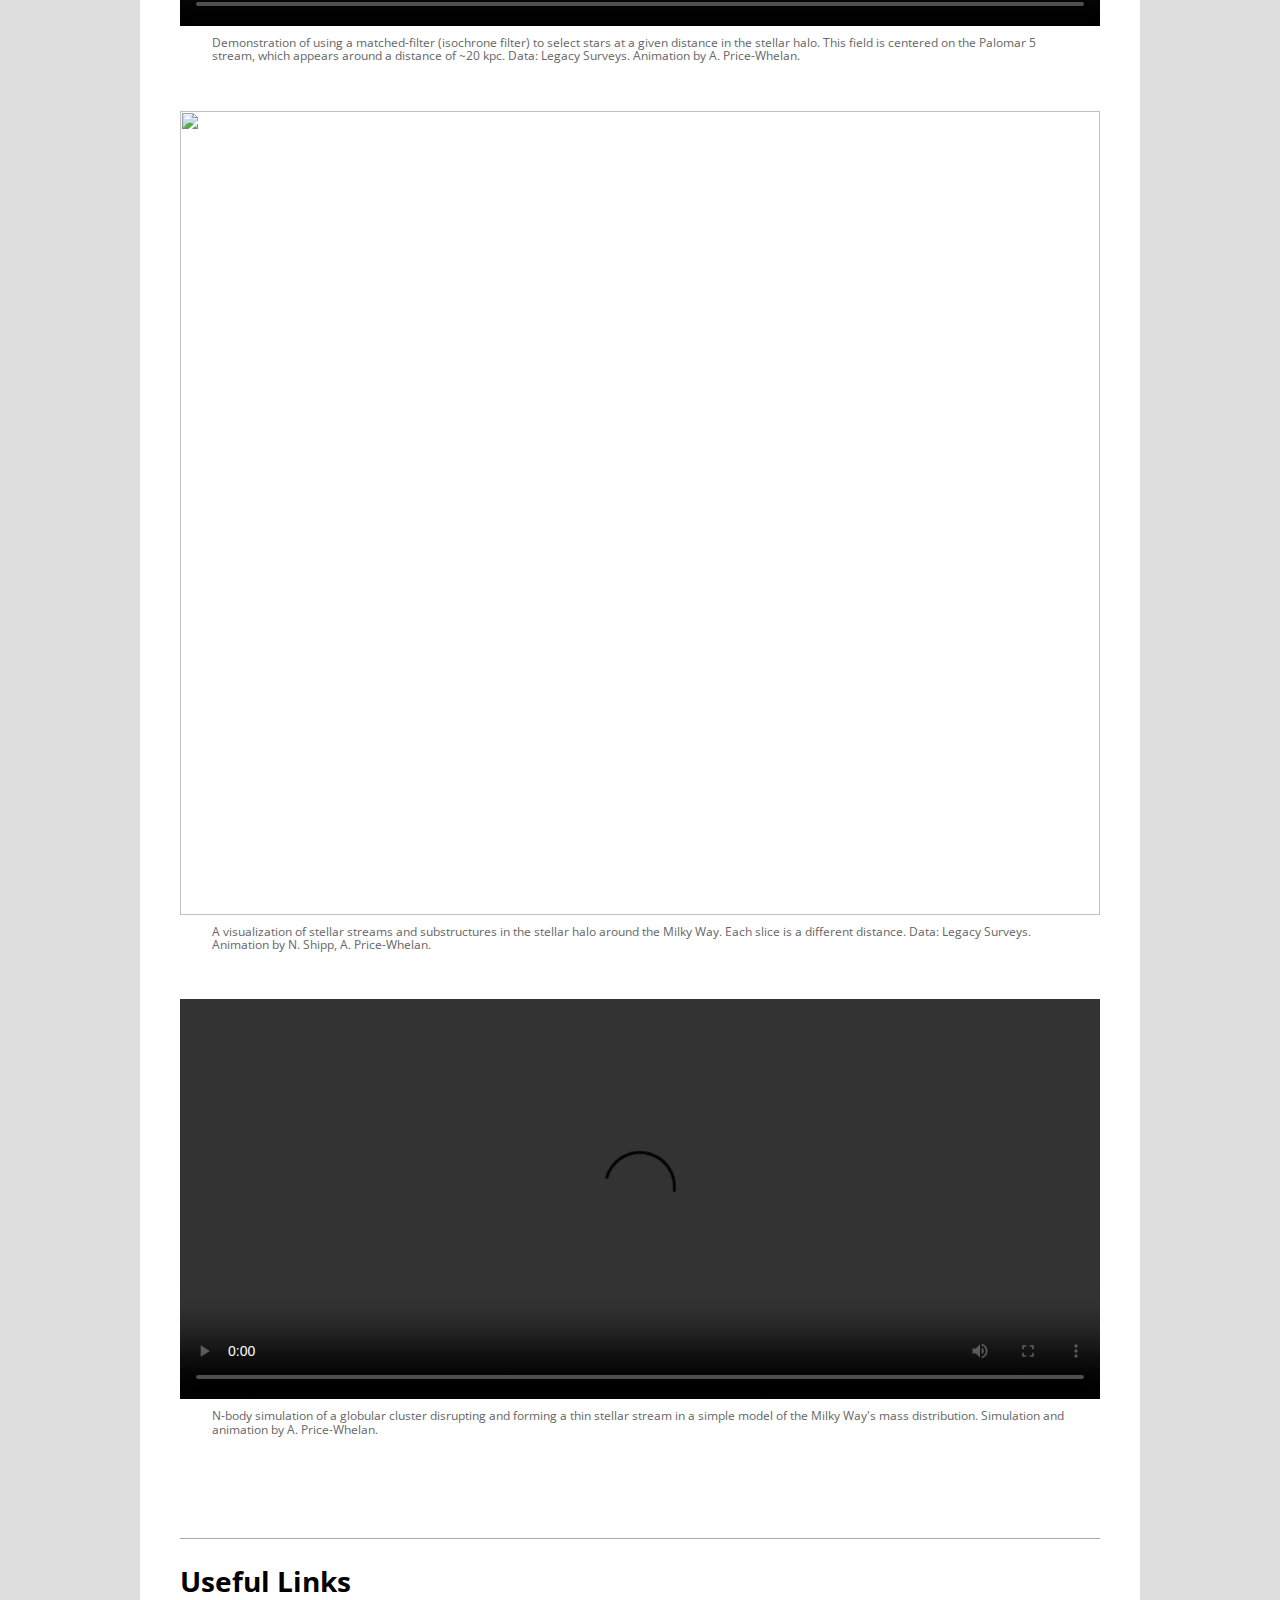
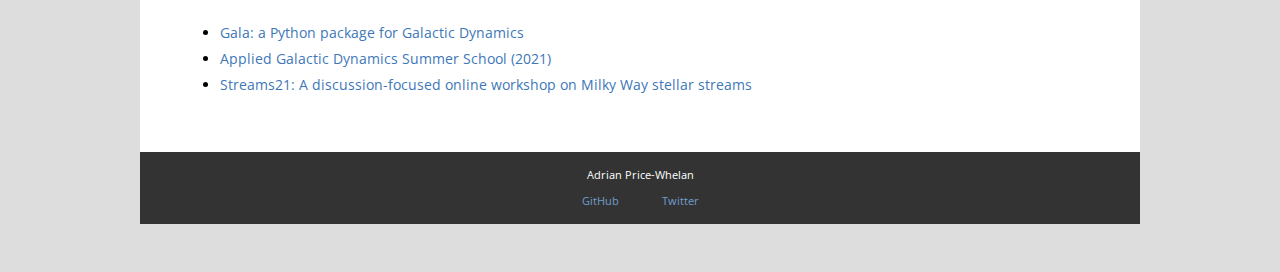
==== commit 22dad335: "link to movie" ====
--- a/index.html
+++ b/index.html
@@ -10,6 +10,8 @@
         <nav class="navigation">
           <ul>
             <li><a href="https://users.flatironinstitute.org/~apricewhelan/aas237/content/Adrian_Price-Whelan_AAS237.pdf" class='slides'>slides</a></li>
+            <li><a href="https://users.flatironinstitute.org/~apricewhelan/aas237/content/201_Price-Whelan.mp4">
+              lecture video</a></li>
             <li><a href="https://adrian.pw/">adrian.pw</a></li>
           </ul>
         </nav><!-- .navigation -->
@@ -19,6 +21,7 @@
 
       <main class="content-wrapper">
         <article class="content">
+
           <h1>Key Takeaways</h1>
 
           <p>Signatures of time-dependence and disequilibrium are prevalent
